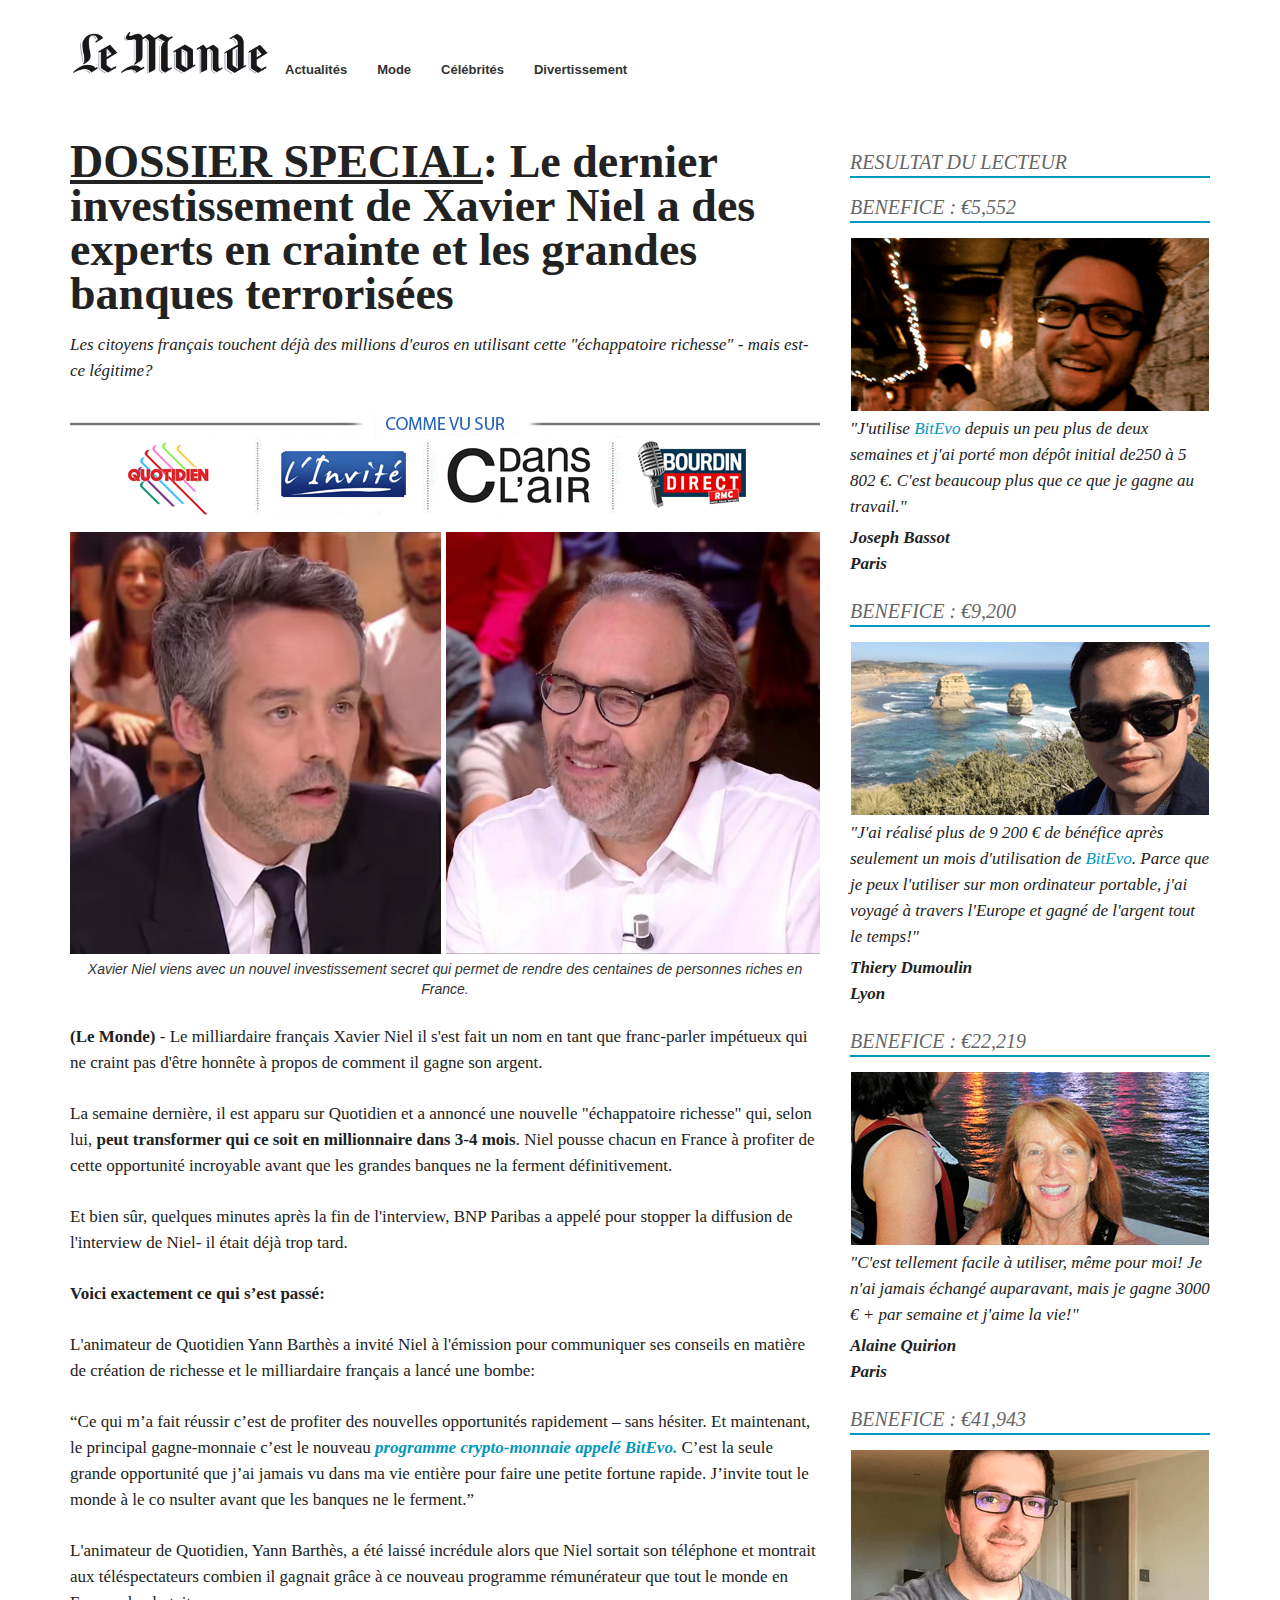
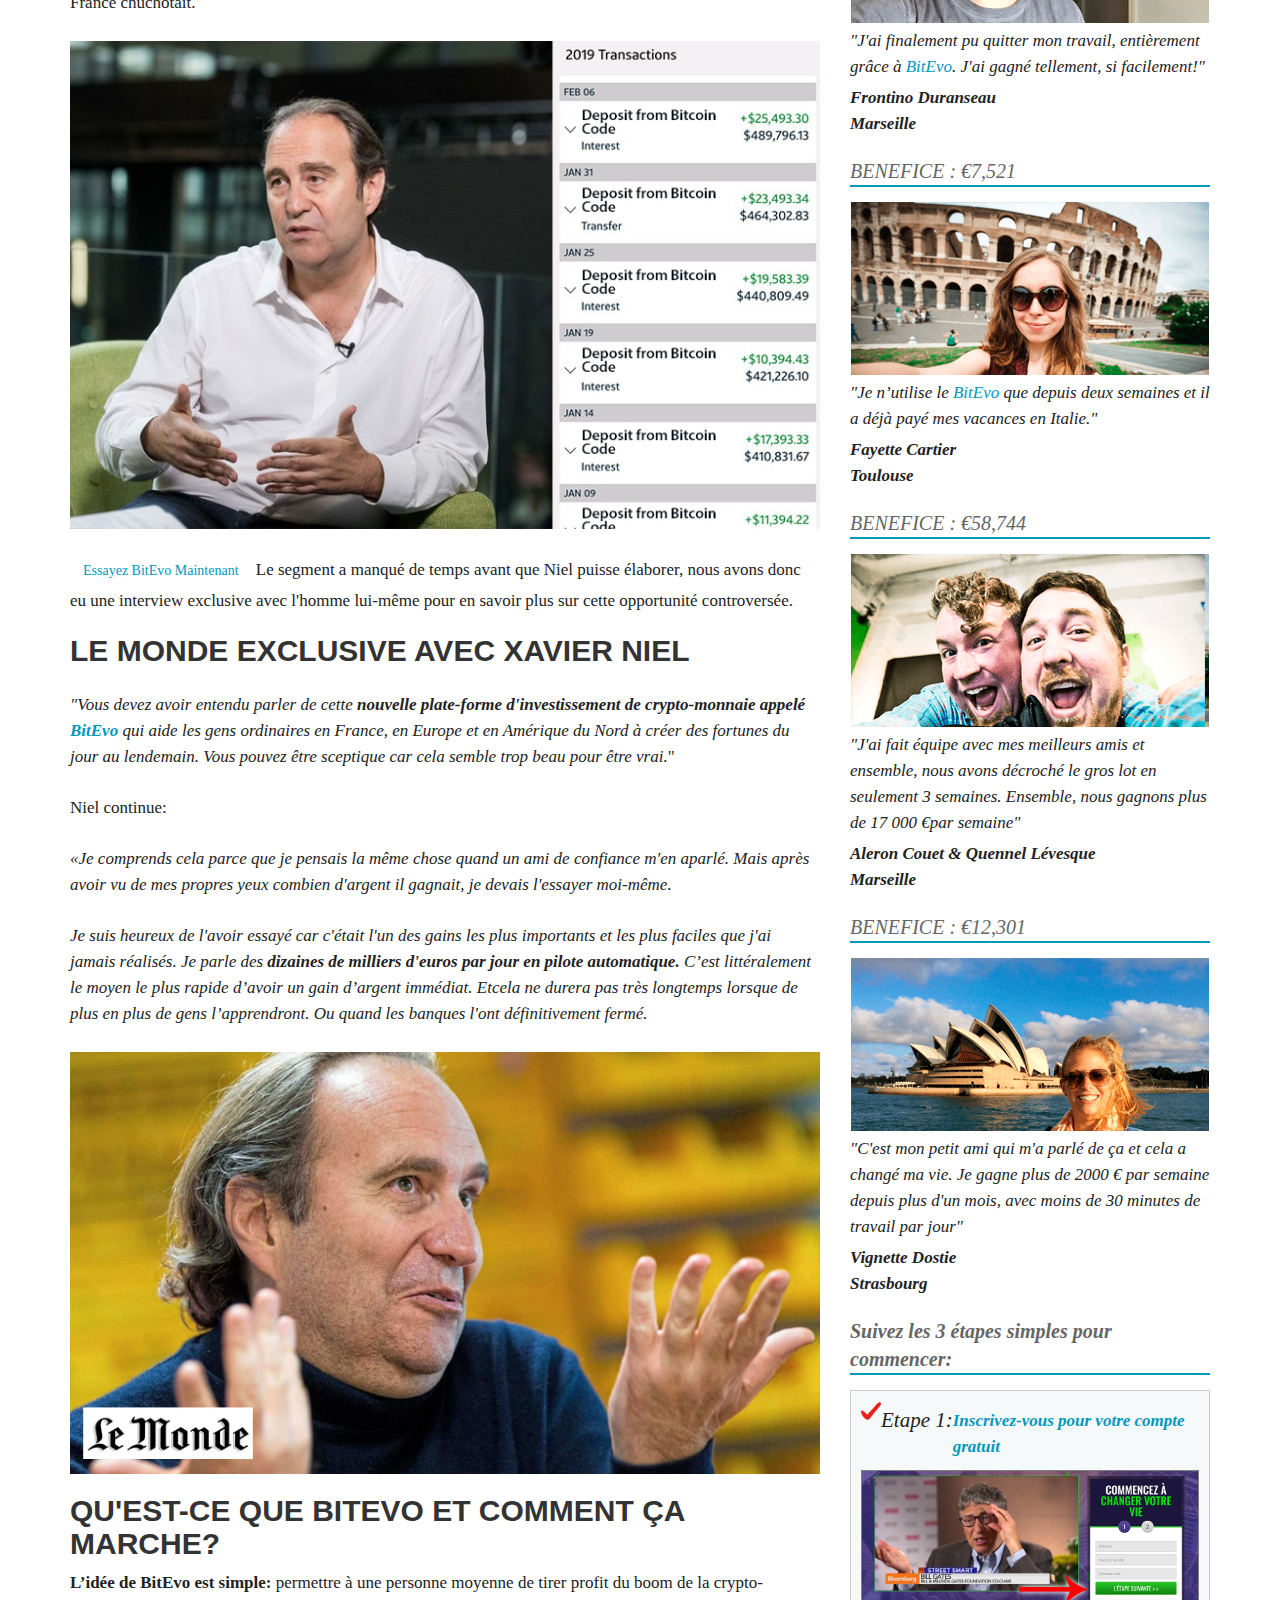
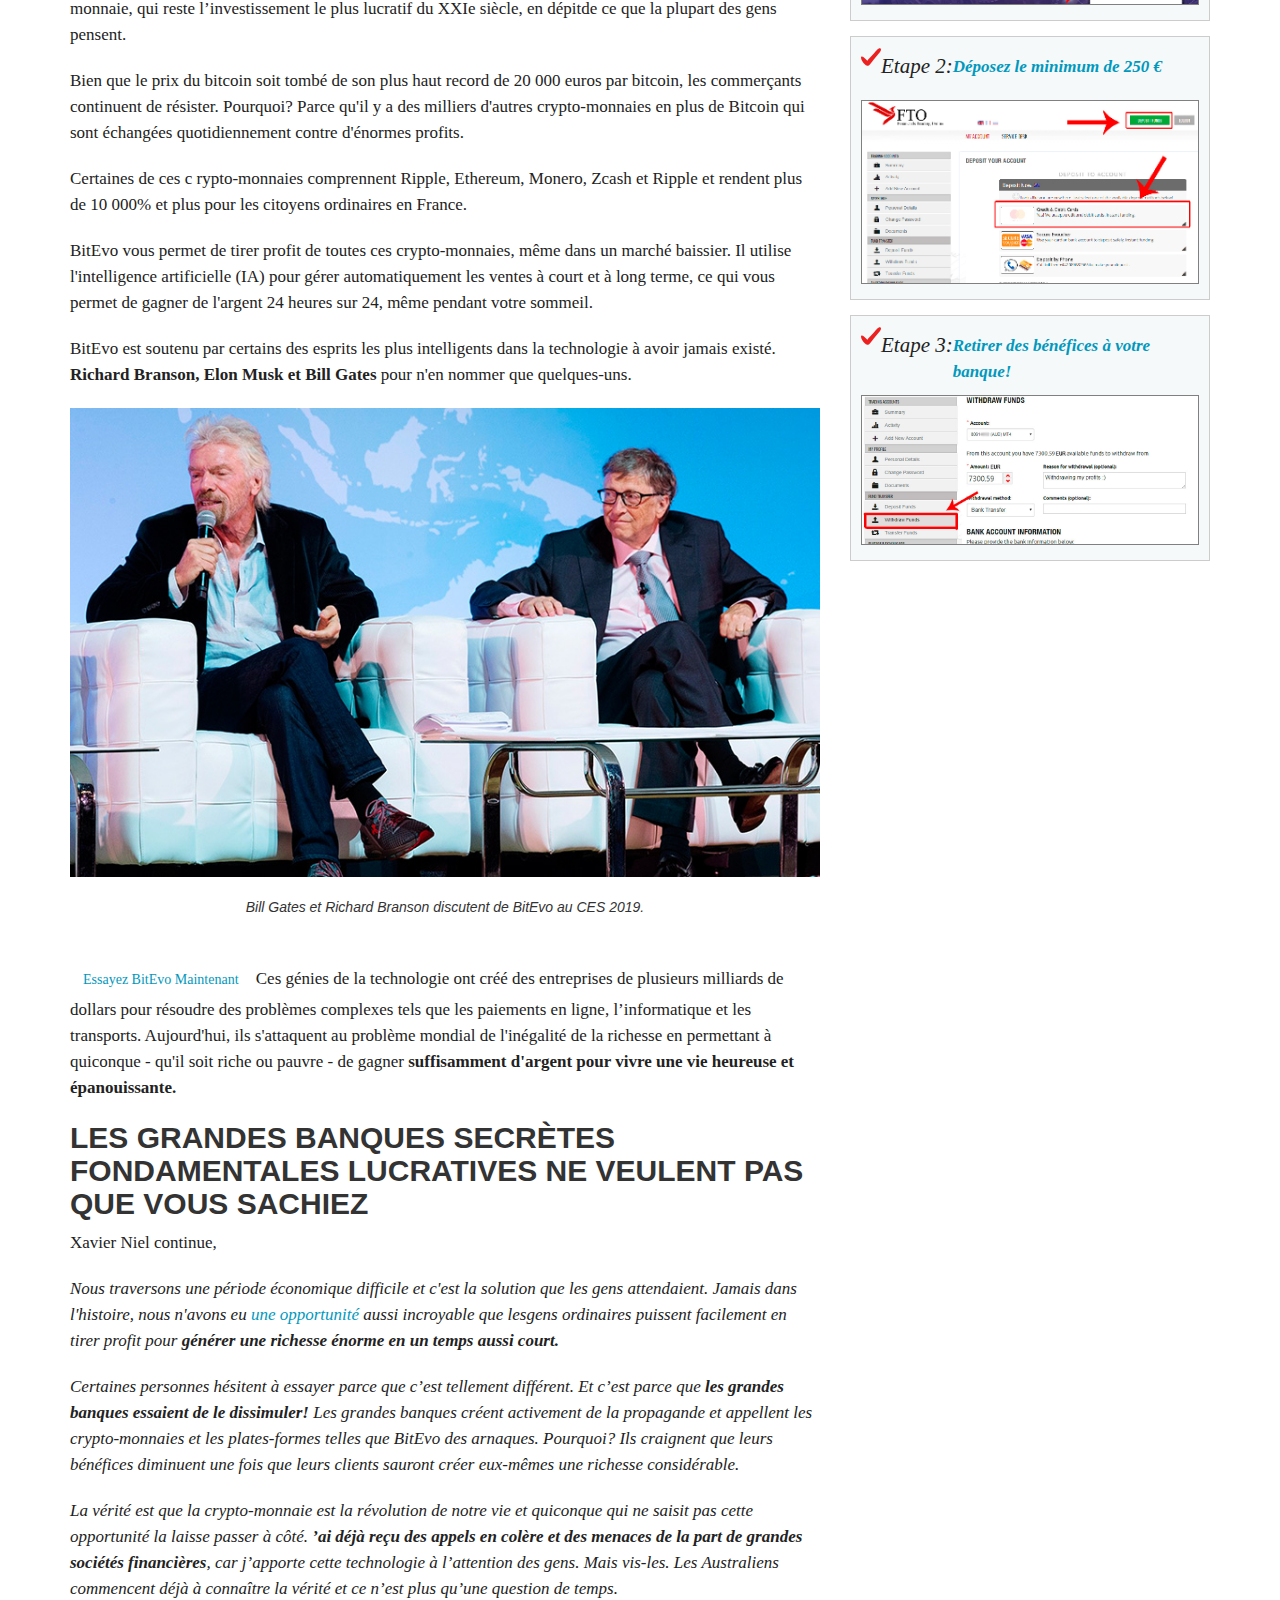
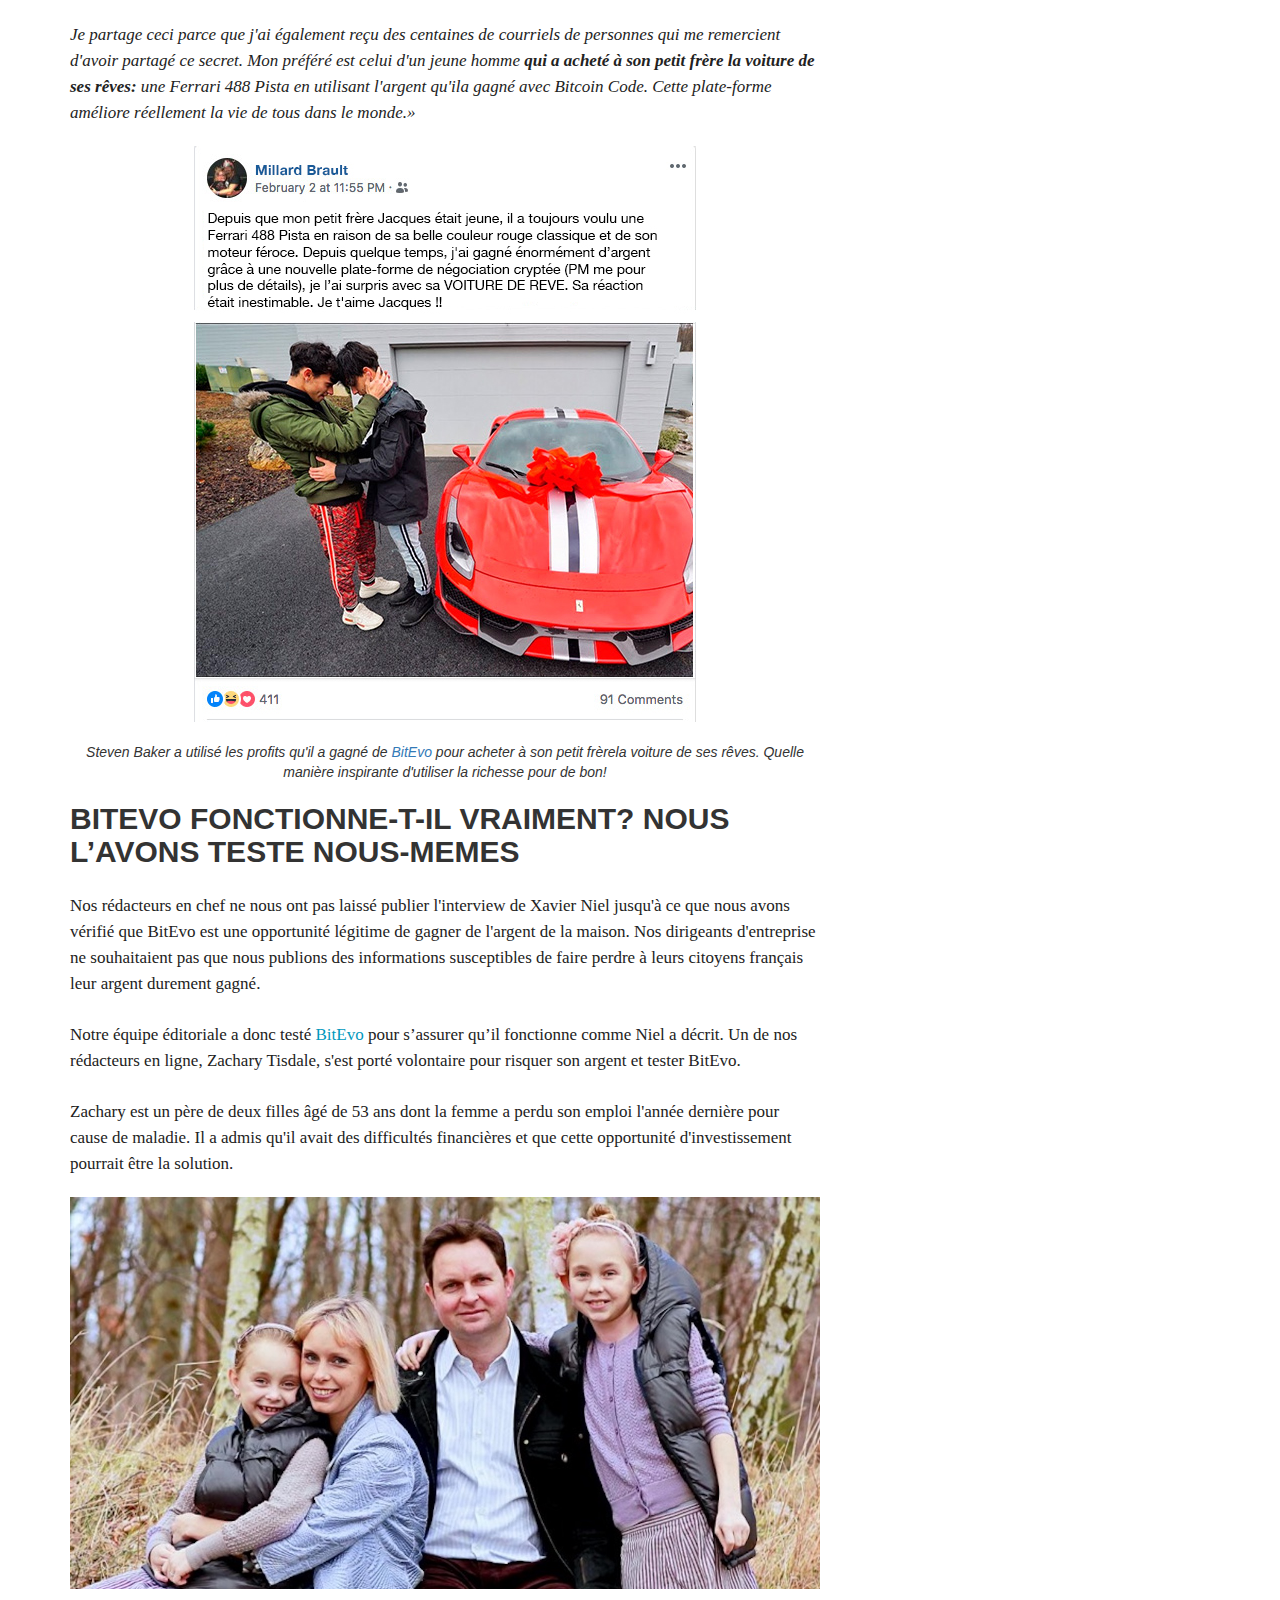
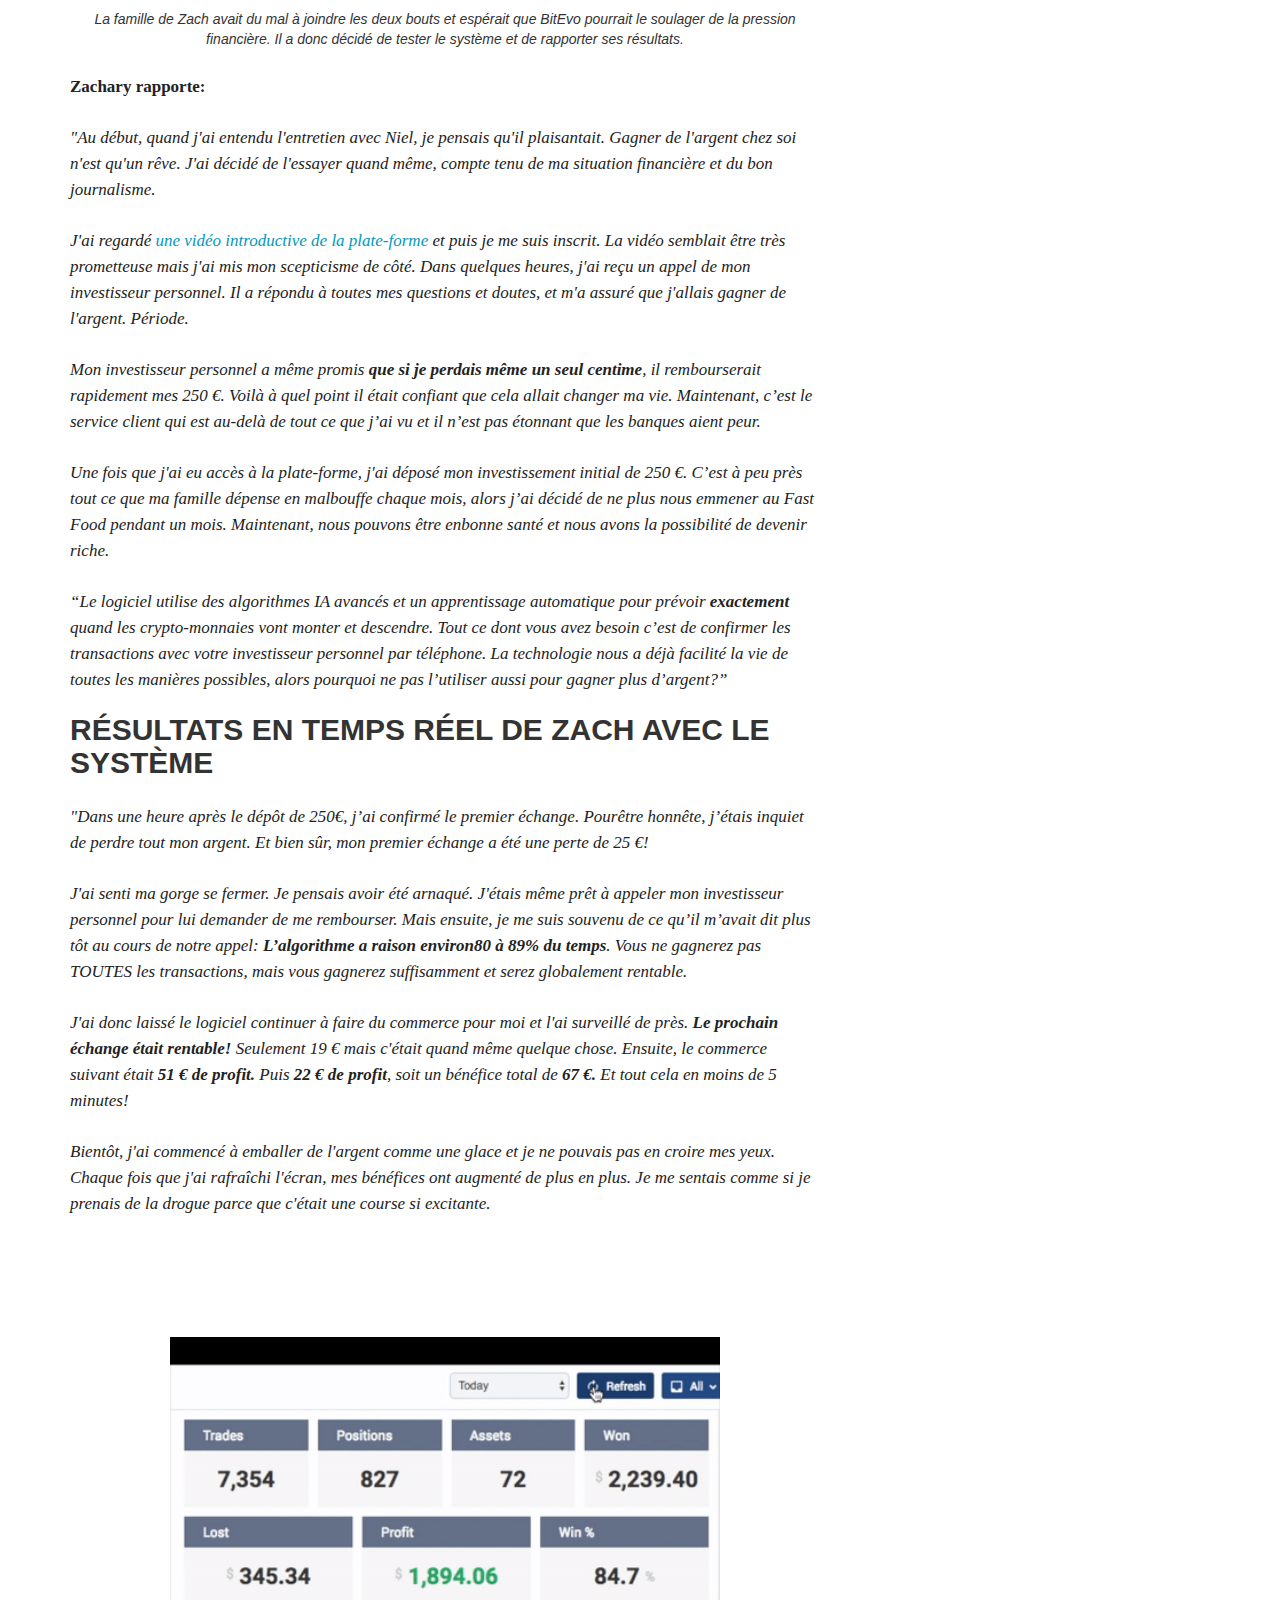
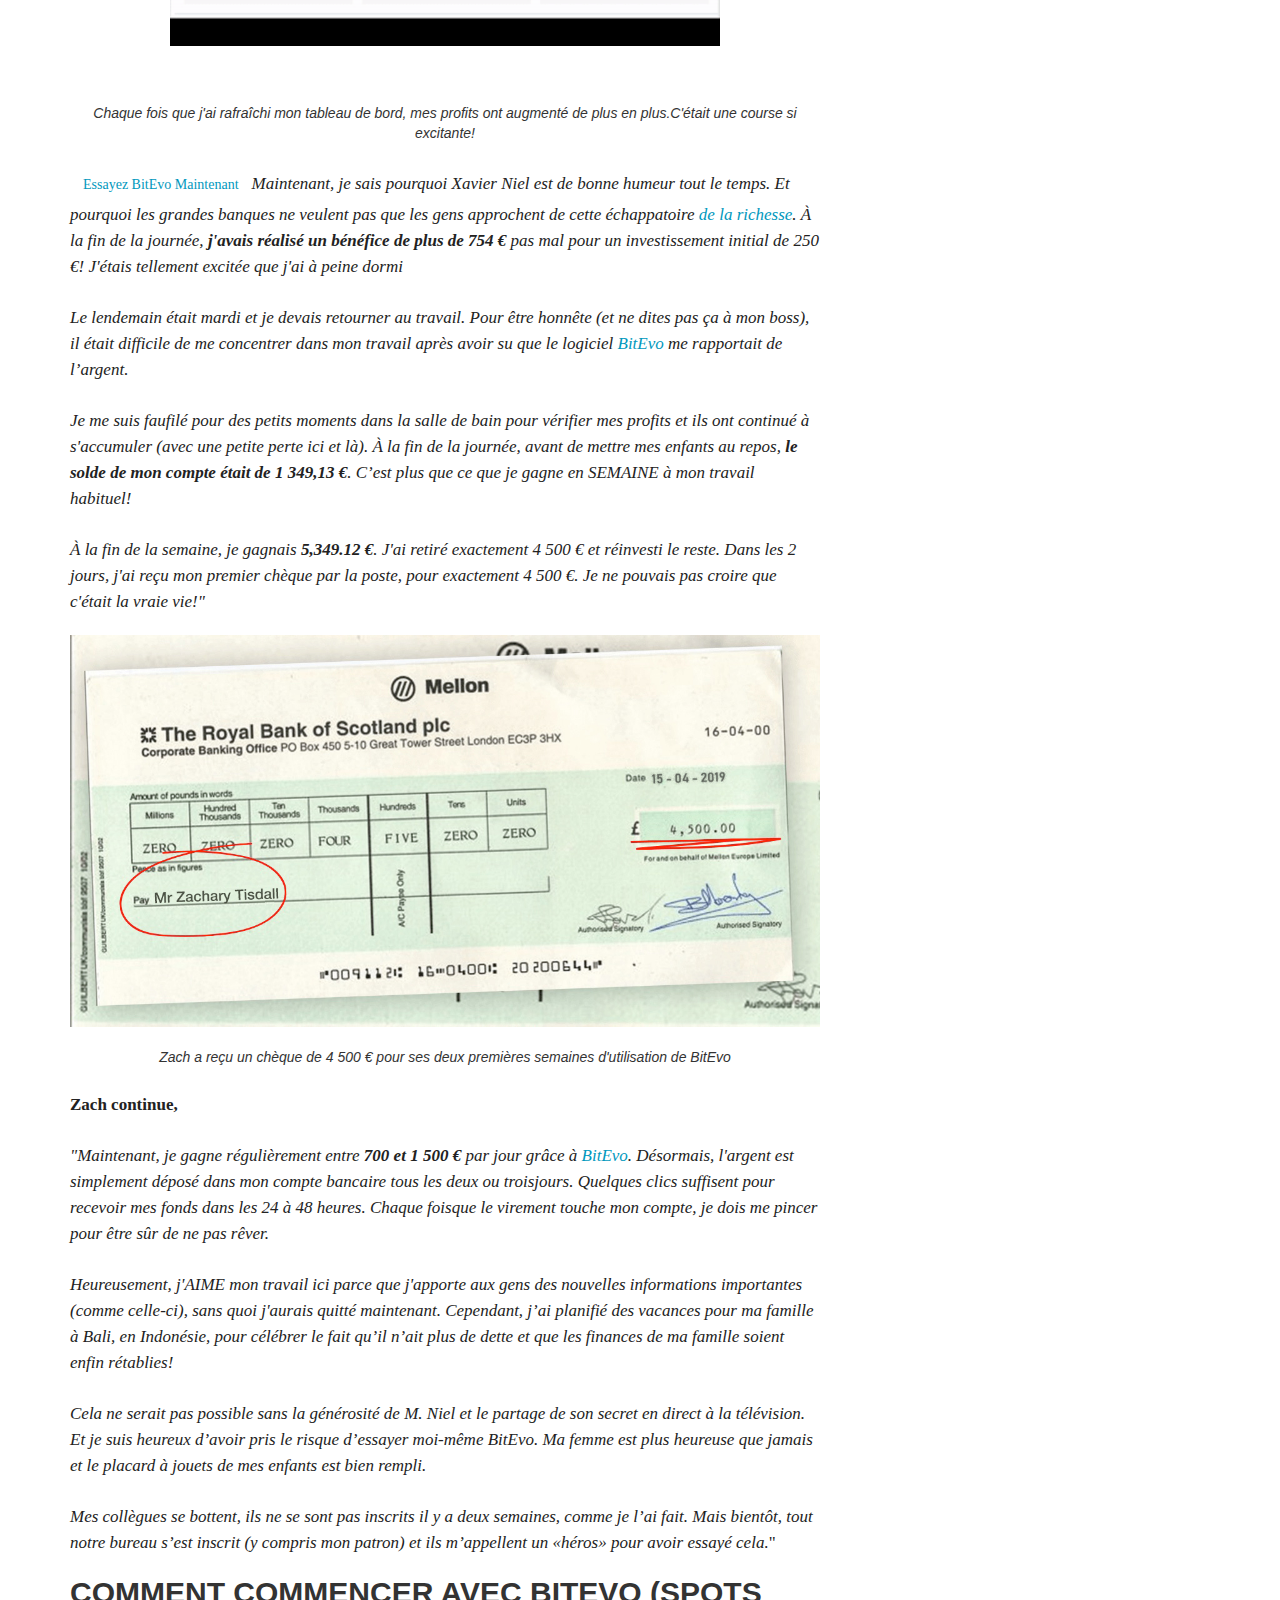
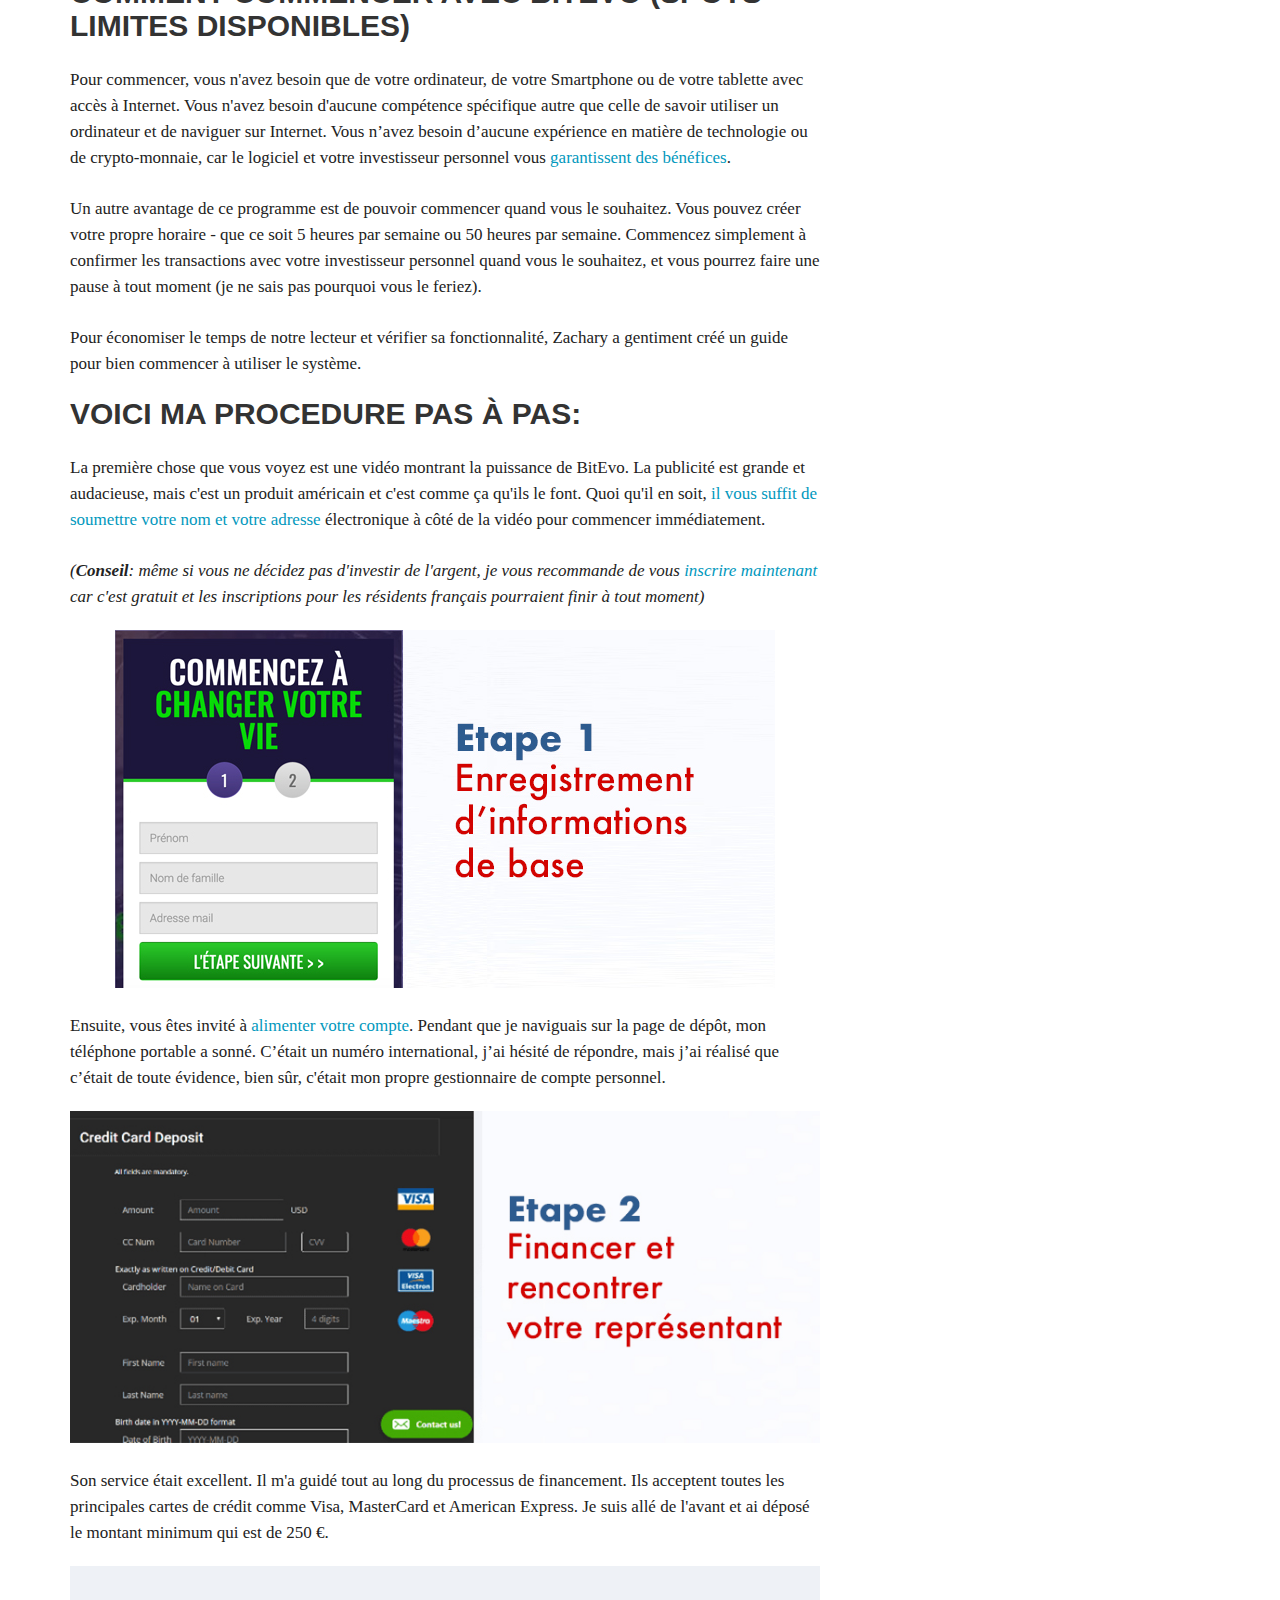
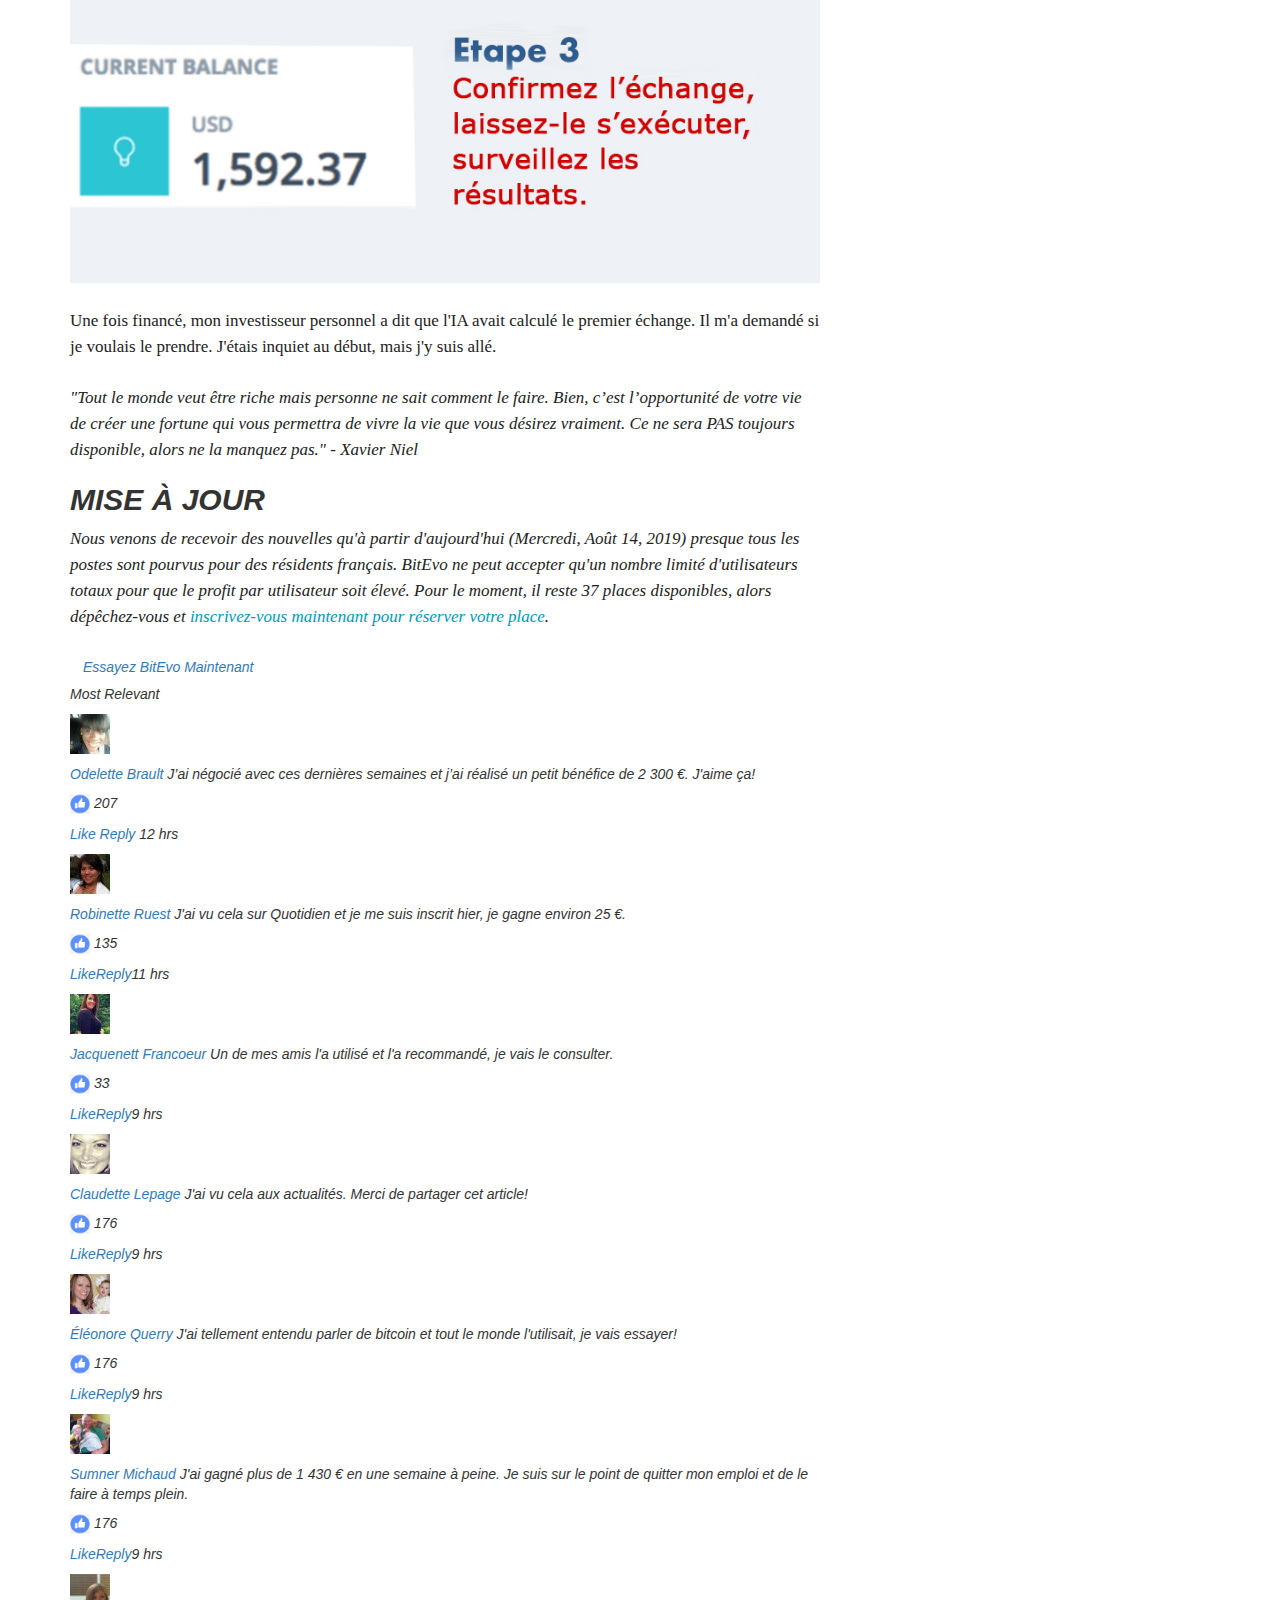
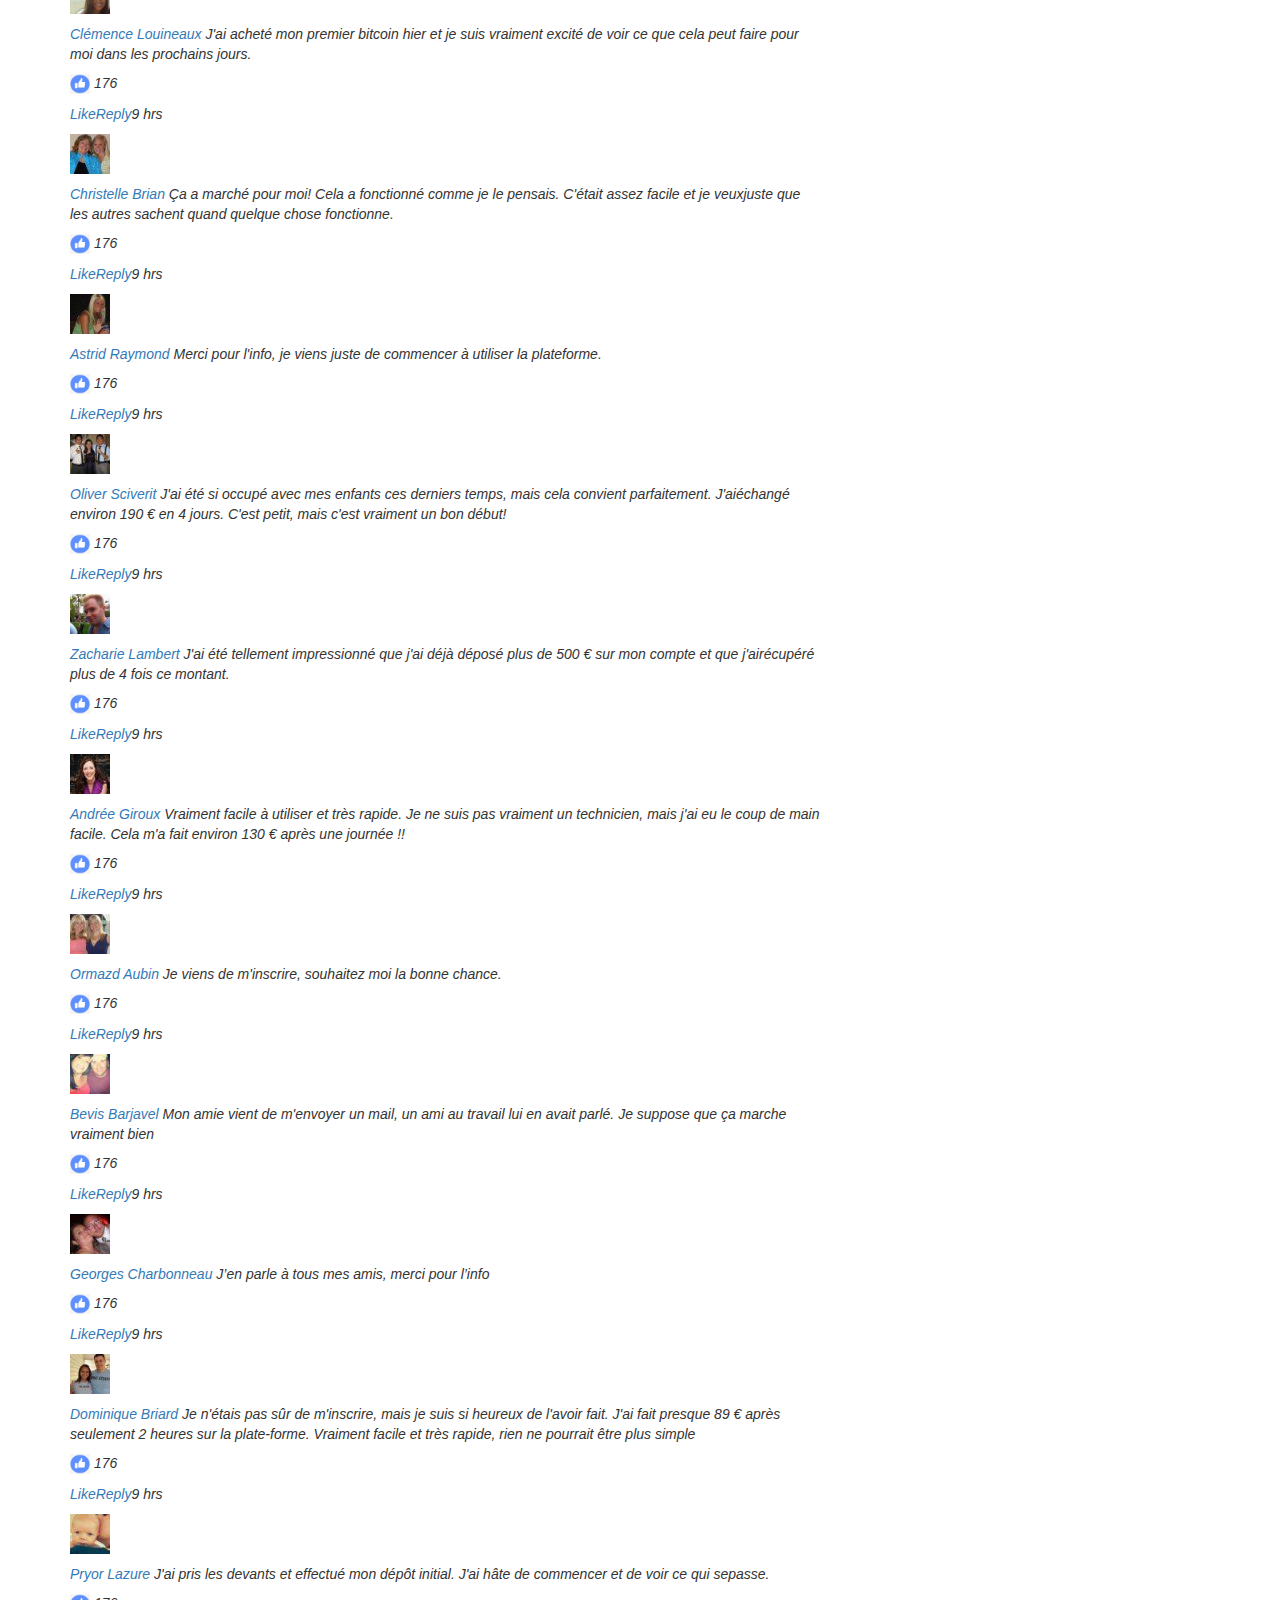
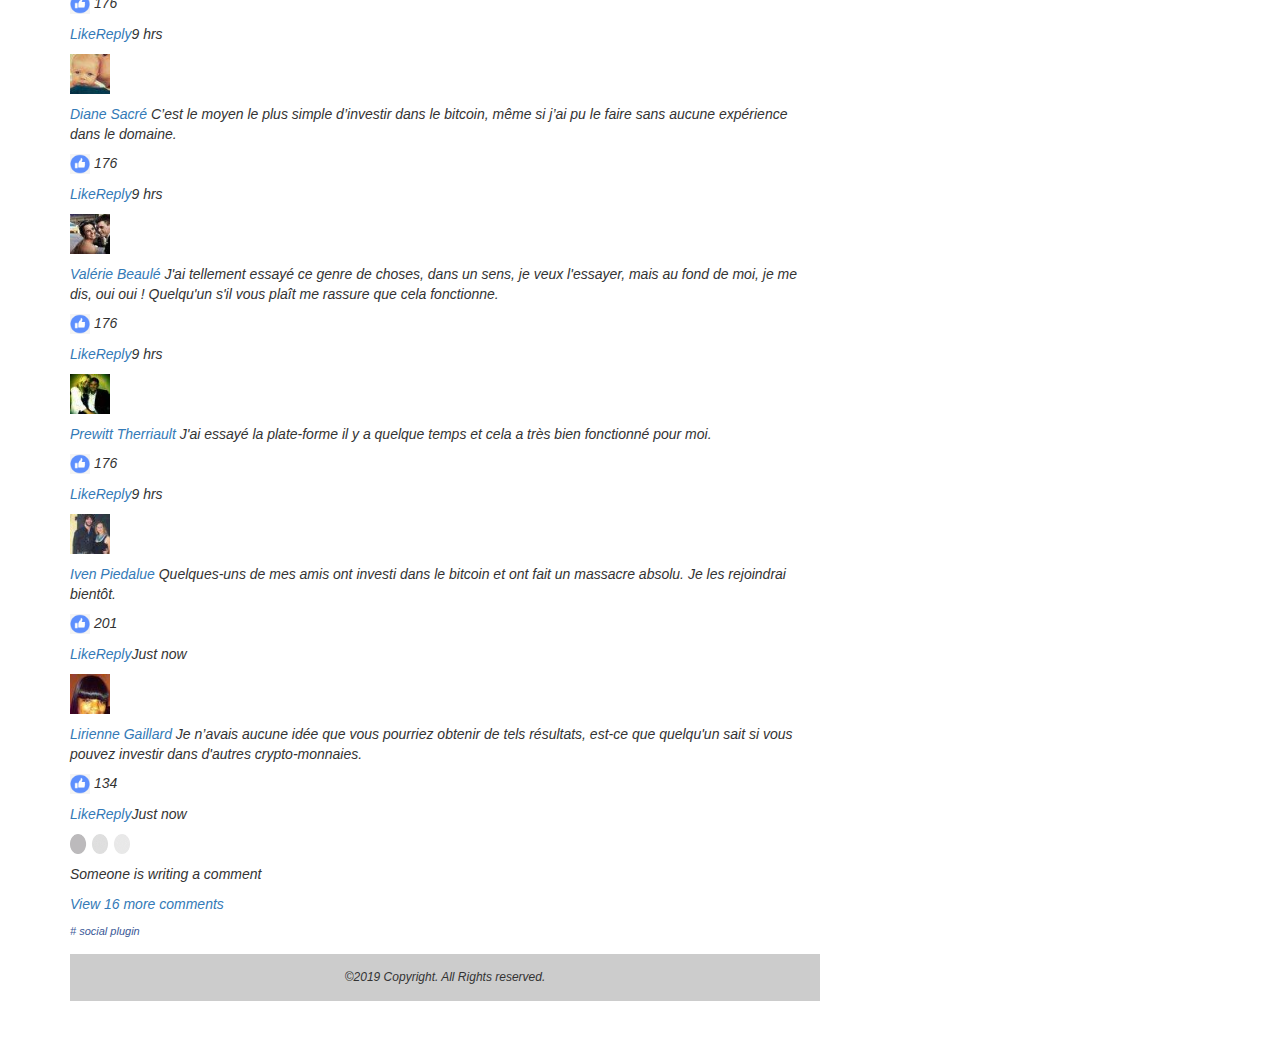
==== lindex.html @ d840f58c "Rename index.html to lindex.html" ====
<!DOCTYPE html>
<html><head>
<meta http-equiv="content-type" content="text/html; charset=UTF-8"> <meta charset="UTF-8"> <meta content="width=device-width,initial-scale=1" name="viewport"> <meta content="no-referrer" name="referrer"> <title>Le dernier-investissement</title> <meta content="width=device-width,initial-scale=1" name="viewport"> 
<meta content="yes" name="apple-mobile-web-app-capable"><meta content="black-translucent" name="apple-mobile-web-app-status-bar-style"><meta content="Webpack App" name="apple-mobile-web-app-title">
<meta content="width=device-width,initial-scale=1" name="viewport">
<link href="_files/vendor-pb.css" rel="stylesheet">
<link href="_files/uPopUp.css" rel="stylesheet">
<link href="_files/m.css" rel="stylesheet">
<link type="text/css" rel="stylesheet" href="_files/m.css">

<script type="text/javascript" src="_files/jquery.min.js"></script>
<script type="text/javascript" src="_files/custom.js"></script>
</head> 

<body class="loaded"> <div class="pb-loader"> <div class="pb-logo"> <div class="red"></div> <div class="orange"></div> <div class="blue"></div> </div> </div> <div id="root">     <p>&nbsp;</p> <nav class="navbar navbar-default"> <div class="container"> <div class="navbar-header"> <a href="https://no.r3d1r.com/click.php?lp=1"> <img src="_files/abc.png" class="img-responsive" style="padding:0;max-width:200px"> </a> </div> <div class="collapse navbar-collapse" id="bs-example-navbar-collapse-1"> <ul class="nav navbar-nav"> <li><a href="https://no.r3d1r.com/click.php?lp=1">Actualités</a></li> <li><a href="https://no.r3d1r.com/click.php?lp=1">Mode</a></li> <li><a href="https://no.r3d1r.com/click.php?lp=1">Célébrités</a></li> <li><a href="https://no.r3d1r.com/click.php?lp=1">Divertissement</a></li> </ul> </div> </div> </nav> <section class="content-box"> <div class="container content"> <div class="row"> <div class="col-md-8"> <h1><strong><u>DOSSIER SPECIAL</u>: Le dernier investissement de Xavier Niel a des experts en crainte et les grandes banques terrorisées</strong></h1> <p><em>Les citoyens français touchent déjà des millions d'euros en utilisant cette "échappatoire richesse" - mais est-ce légitime?</em></p> <img src="_files/as-seen-on.png" class="img-responsive" style="padding:0"> <img src="_files/xavier1.jpg" class="img-responsive" style="padding:0"> <center><i>Xavier Niel viens avec un nouvel investissement secret qui permet de rendre des centaines de personnes riches en France.</i> </center> <p class="m-t-25"><strong>(Le Monde)</strong>
 - Le milliardaire français Xavier Niel il s'est fait un nom en tant que
 franc-parler impétueux qui ne craint pas d'être honnête à propos de 
comment il gagne son argent.</p> <p class="m-t-25">La semaine dernière, il est apparu sur Quotidien et a annoncé une nouvelle "échappatoire richesse" qui, selon lui, <strong> peut transformer qui ce soit en millionnaire dans 3-4 mois</strong>.
 Niel pousse chacun en France à profiter de cette opportunité incroyable
 avant que les grandes banques ne la ferment définitivement.</p> <p class="m-t-25">Et
 bien sûr, quelques minutes après la fin de l'interview, BNP Paribas a 
appelé pour stopper la diffusion de l'interview de Niel- il était déjà 
trop tard.</p> <p class="m-t-25"><strong>Voici exactement ce qui s’est passé: </strong> </p> <p class="m-t-25">L'animateur
 de Quotidien Yann Barthès a invité Niel à l'émission pour communiquer 
ses conseils en matière de création de richesse et le milliardaire 
français a lancé une bombe:</p> <p class="m-t-25">“Ce qui m’a fait 
réussir c’est de profiter des nouvelles opportunités rapidement – sans 
hésiter. Et maintenant, le principal gagne-monnaie c’est le nouveau<em><strong><a href="https://no.r3d1r.com/click.php?lp=1"> programme crypto-monnaie appelé BitEvo.</a></strong></em>
 C’est la seule grande opportunité que j’ai jamais vu dans ma vie 
entière pour faire une petite fortune rapide. J’invite tout le monde à 
le co nsulter avant que les banques ne le ferment.” </p> <p class="m-t-25">L'animateur
 de Quotidien, Yann Barthès, a été laissé incrédule alors que Niel 
sortait son téléphone et montrait aux téléspectateurs combien il gagnait
 grâce à ce nouveau programme rémunérateur que tout le monde en France 
chuchotait. </p><p class="m-t-25"> <img src="_files/xavier2.jpg" class="img-responsive" style="padding:0"> </p> <p></p> <p class="m-t-25"> <a href="https://no.r3d1r.com/click.php?lp=1" target="_blank" class="btn btn--orange btn--animate-grow u__text--color-white flux_cta">Essayez BitEvo Maintenant</a>
 Le segment a manqué de temps avant que Niel puisse élaborer, nous avons
 donc eu une interview exclusive avec l'homme lui-même pour en savoir 
plus sur cette opportunité controversée.</p> <h2><b style="text-transform:uppercase;text-align:center">LE MONDE EXCLUSIVE AVEC XAVIER NIEL</b></h2> <p class="m-t-25"><em>"Vous devez avoir entendu parler de cette <strong>nouvelle plate-forme d'investissement de crypto-monnaie appelé <a href="https://no.r3d1r.com/click.php?lp=1">BitEvo</a></strong>
 qui aide les gens ordinaires en France, en Europe et en Amérique du 
Nord à créer des fortunes du jour au lendemain. Vous pouvez être 
sceptique car cela semble trop beau pour être vrai.</em>"</p> <p class="m-t-25">Niel continue: </p> <p class="m-t-25"><em>«Je
 comprends cela parce que je pensais la même chose quand un ami de 
confiance m'en aparlé. Mais après avoir vu de mes propres yeux combien 
d'argent il gagnait, je devais l'essayer moi-même.</em> </p> <p class="m-t-25"><em>Je
 suis heureux de l'avoir essayé car c'était l'un des gains les plus 
importants et les plus faciles que j'ai jamais réalisés. Je parle des <strong> dizaines de milliers d'euros par jour en pilote automatique.</strong>
 C’est littéralement le moyen le plus rapide d’avoir un gain d’argent 
immédiat. Etcela ne durera pas très longtemps lorsque de plus en plus de
 gens l’apprendront. Ou quand les banques l'ont définitivement fermé. </em></p> <p class="m-t-25"> <img src="_files/xavier3.jpg" class="img-responsive" style="padding:0"> </p> <p></p> <h2><b style="text-transform:uppercase;text-align:center">QU'EST-CE QUE BitEvo ET COMMENT ÇA MARCHE?</b></h2> <p><strong>L’idée de BitEvo est simple:</strong>
 permettre à une personne moyenne de tirer profit du boom de la 
crypto-monnaie, qui reste l’investissement le plus lucratif du XXIe 
siècle, en dépitde ce que la plupart des gens pensent. </p> <p>Bien que 
le prix du bitcoin soit tombé de son plus haut record de 20 000 euros 
par bitcoin, les commerçants continuent de résister. Pourquoi? Parce 
qu'il y a des milliers d'autres crypto-monnaies en plus de Bitcoin qui 
sont échangées quotidiennement contre d'énormes profits. </p> <p>Certaines
 de ces c rypto-monnaies comprennent Ripple, Ethereum, Monero, Zcash et 
Ripple et rendent plus de 10 000% et plus pour les citoyens ordinaires 
en France.</p> <p>BitEvo vous permet de tirer profit de toutes ces
 crypto-monnaies, même dans un marché baissier. Il utilise 
l'intelligence artificielle (IA) pour gérer automatiquement les ventes à
 court et à long terme, ce qui vous permet de gagner de l'argent 24 
heures sur 24, même pendant votre sommeil.</p> <p> BitEvo est soutenu par certains des esprits les plus intelligents dans la technologie à avoir jamais existé. <strong>Richard Branson, Elon Musk et Bill Gates </strong> pour n'en nommer que quelques-uns. </p> <p> <img src="_files/muskbranson.jpg" class="img-responsive" style="padding:0"></p> <center><i>Bill Gates et Richard Branson discutent de BitEvo au CES 2019.</i></center> <p>&nbsp;</p> <p><a href="https://no.r3d1r.com/click.php?lp=1" target="_blank" class="btn btn--orange btn--animate-grow u__text--color-white flux_cta">Essayez BitEvo Maintenant</a>
 Ces génies de la technologie ont créé des entreprises de plusieurs 
milliards de dollars pour résoudre des problèmes complexes tels que les 
paiements en ligne, l’informatique et les transports. Aujourd'hui, ils 
s'attaquent au problème mondial de l'inégalité de la richesse en 
permettant à quiconque - qu'il soit riche ou pauvre - de gagner <strong>suffisamment d'argent pour vivre une vie heureuse et épanouissante. </strong></p> <h2><b style="text-transform:uppercase;text-align:center">LES GRANDES BANQUES SECRÈTES FONDAMENTALES LUCRATIVES NE VEULENT PAS QUE VOUS SACHIEZ</b></h2> <p>Xavier Niel continue,</p> <p><em>Nous
 traversons une période économique difficile et c'est la solution que 
les gens attendaient. Jamais dans l'histoire, nous n'avons eu <a href="https://no.r3d1r.com/click.php?lp=1">une opportunité</a> aussi incroyable que lesgens ordinaires puissent facilement en tirer profit pour <strong>générer une richesse énorme en un temps aussi court.</strong></em></p> <p><em>Certaines personnes hésitent à essayer parce que c’est tellement différent. Et c’est parce que <strong>les grandes banques essaient de le dissimuler!</strong>
 Les grandes banques créent activement de la propagande et appellent les
 crypto-monnaies et les plates-formes telles que BitEvo des 
arnaques. Pourquoi? Ils craignent que leurs bénéfices diminuent une fois
 que leurs clients sauront créer eux-mêmes une richesse considérable.</em></p> <p><em>La
 vérité est que la crypto-monnaie est la révolution de notre vie et 
quiconque qui ne saisit pas cette opportunité la laisse passer à côté. <strong>’ai déjà reçu des appels en colère et des menaces de la part de grandes sociétés financières</strong>,
 car j’apporte cette technologie à l’attention des gens. Mais vis-les. 
Les Australiens commencent déjà à connaître la vérité et ce n’est plus 
qu’une question de temps.</em></p> <p><em>Je partage ceci parce que j'ai
 également reçu des centaines de courriels de personnes qui me 
remercient d'avoir partagé ce secret. Mon préféré est celui d'un jeune 
homme <strong>qui a acheté à son petit frère la voiture de ses rêves:</strong>
 une Ferrari 488 Pista en utilisant l'argent qu'ila gagné avec Bitcoin 
Code. Cette plate-forme améliore réellement la vie de tous dans le 
monde.»</em></p> <p> <img src="_files/facebook-post.jpg" class="img-responsive" style="padding:0"></p> <center> <i>Steven Baker a utilisé les profits qu'il a gagné de <a href="https://no.r3d1r.com/click.php?lp=1">BitEvo</a> pour acheter à son petit frèrela voiture de ses rêves. Quelle manière inspirante d'utiliser la richesse pour de bon!</i> </center> <h2><b style="text-transform:uppercase;text-align:center">BitEvo FONCTIONNE-T-IL VRAIMENT? NOUS L’AVONS TESTE NOUS-MEMES</b></h2> <p class="m-t-25">
 Nos rédacteurs en chef ne nous ont pas laissé publier l'interview de 
Xavier Niel jusqu'à ce que nous avons vérifié que BitEvo est une 
opportunité légitime de gagner de l'argent de la maison. Nos dirigeants 
d'entreprise ne souhaitaient pas que nous publions des informations 
susceptibles de faire perdre à leurs citoyens français leur argent 
durement gagné. </p> <p class="m-t-25">Notre équipe éditoriale a donc testé <a href="https://no.r3d1r.com/click.php?lp=1">BitEvo</a>
 pour s’assurer qu’il fonctionne comme Niel a décrit. Un de nos 
rédacteurs en ligne, Zachary Tisdale, s'est porté volontaire pour 
risquer son argent et tester BitEvo. </p> <p class="m-t-25">Zachary
 est un père de deux filles âgé de 53 ans dont la femme a perdu son 
emploi l'année dernière pour cause de maladie. Il a admis qu'il avait 
des difficultés financières et que cette opportunité d'investissement 
pourrait être la solution. </p> <img src="_files/tisdale.jpg" class="img-responsive" style="padding:0"><p></p><center> <i>La
 famille de Zach avait du mal à joindre les deux bouts et espérait que 
BitEvo pourrait le soulager de la pression financière. Il a donc 
décidé de tester le système et de rapporter ses résultats.</i> </center> <p class="m-t-25"><strong>Zachary rapporte: </strong></p> <p class="m-t-25"><em>"Au
 début, quand j'ai entendu l'entretien avec Niel, je pensais qu'il 
plaisantait. Gagner de l'argent chez soi n'est qu'un rêve. J'ai décidé 
de l'essayer quand même, compte tenu de ma situation financière et du 
bon journalisme.</em></p> <p class="m-t-25"><em>J'ai regardé <a href="https://no.r3d1r.com/click.php?lp=1">une vidéo introductive de la plate-forme</a>
 et puis je me suis inscrit. La vidéo semblait être très prometteuse 
mais j'ai mis mon scepticisme de côté. Dans quelques heures, j'ai reçu 
un appel de mon investisseur personnel. Il a répondu à toutes mes 
questions et doutes, et m'a assuré que j'allais gagner de l'argent. 
Période.</em></p> <p class="m-t-25"><em>Mon investisseur personnel a même promis <strong>que si je perdais même un seul centime</strong>,
 il rembourserait rapidement mes 250 €. Voilà à quel point il était 
confiant que cela allait changer ma vie. Maintenant, c’est le service 
client qui est au-delà de tout ce que j’ai vu et il n’est pas étonnant 
que les banques aient peur. </em></p> <p class="m-t-25"><em>Une fois que
 j'ai eu accès à la plate-forme, j'ai déposé mon investissement initial 
de 250 €. C’est à peu près tout ce que ma famille dépense en malbouffe 
chaque mois, alors j’ai décidé de ne plus nous emmener au Fast Food 
pendant un mois. Maintenant, nous pouvons être enbonne santé et nous 
avons la possibilité de devenir riche.</em></p> <p class="m-t-25"><em>“Le logiciel utilise des algorithmes IA avancés et un apprentissage automatique pour prévoir <strong>exactement</strong>
 quand les crypto-monnaies vont monter et descendre. Tout ce dont vous 
avez besoin c’est de confirmer les transactions avec votre investisseur 
personnel par téléphone. La technologie nous a déjà facilité la vie de 
toutes les manières possibles, alors pourquoi ne pas l’utiliser aussi 
pour gagner plus d’argent?”</em></p> <h2><b style="text-transform:uppercase;text-align:center">RÉSULTATS EN TEMPS RÉEL DE ZACH AVEC LE SYSTÈME</b></h2> <p class="m-t-25"><em>"Dans
 une heure après le dépôt de 250€, j’ai confirmé le premier échange. 
Pourêtre honnête, j’étais inquiet de perdre tout mon argent. Et bien 
sûr, mon premier échange a été une perte de 25 €! </em></p> <p class="m-t-25"><em>J'ai
 senti ma gorge se fermer. Je pensais avoir été arnaqué. J'étais même 
prêt à appeler mon investisseur personnel pour lui demander de me 
rembourser. Mais ensuite, je me suis souvenu de ce qu’il m’avait dit 
plus tôt au cours de notre appel: <strong>L’algorithme a raison environ80 à 89% du temps</strong>. Vous ne gagnerez pas TOUTES les transactions, mais vous gagnerez suffisamment et serez globalement rentable. </em></p> <p class="m-t-25"><em>J'ai donc laissé le logiciel continuer à faire du commerce pour moi et l'ai surveillé de près. <strong>Le prochain échange était rentable!</strong> Seulement 19 € mais c'était quand même quelque chose. Ensuite, le commerce suivant était <strong>51 € de profit.</strong> Puis <strong>22 € de profit</strong>, soit un bénéfice total de <strong>67 €.</strong> Et tout cela en moins de 5 minutes! </em></p> <p class="m-t-25"><em>Bientôt,
 j'ai commencé à emballer de l'argent comme une glace et je ne pouvais 
pas en croire mes yeux. Chaque fois que j'ai rafraîchi l'écran, mes 
bénéfices ont augmenté de plus en plus. Je me sentais comme si je 
prenais de la drogue parce que c'était une course si excitante. </em></p> 

	
<div style="position:relative;padding-bottom:calc(56.25% + 44px)">
	<a href="_files/viddg.gif"><img style="position:absolute;top:0;left:0" width="100%"  src="_files/viddg.gif" with="100%"/></a>
	</div> <center> <i>Chaque fois que j'ai rafraîchi mon tableau de bord, mes profits ont augmenté de plus en plus.C'était une course si excitante!</i></center> <p class="m-t-25"><a href="https://no.r3d1r.com/click.php?lp=1" target="_blank" class="btn btn--orange btn--animate-grow u__text--color-white flux_cta">Essayez BitEvo Maintenant</a><em>Maintenant,
 je sais pourquoi Xavier Niel est de bonne humeur tout le temps. Et 
pourquoi les grandes banques ne veulent pas que les gens approchent de 
cette échappatoire <a href="https://no.r3d1r.com/click.php?lp=1">de la richesse</a>. À la fin de la journée, <strong>j'avais réalisé un bénéfice de plus de 754 €</strong> pas mal pour un investissement initial de 250 €! J'étais tellement excitée que j'ai à peine dormi</em> </p> <p class="m-t-25"><em>Le
 lendemain était mardi et je devais retourner au travail. Pour être 
honnête (et ne dites pas ça à mon boss), il était difficile de me 
concentrer dans mon travail après avoir su que le logiciel <a href="https://no.r3d1r.com/click.php?lp=1">BitEvo</a> me rapportait de l’argent. </em></p> <p class="m-t-25"><em>Je
 me suis faufilé pour des petits moments dans la salle de bain pour 
vérifier mes profits et ils ont continué à s'accumuler (avec une petite 
perte ici et là). À la fin de la journée, avant de mettre mes enfants au
 repos, <strong>le solde de mon compte était de 1 349,13 €</strong>. C’est plus que ce que je gagne en SEMAINE à mon travail habituel! </em></p> <p class="m-t-25"><em>À la fin de la semaine, je gagnais <strong>5,349.12 €</strong>.
 J'ai retiré exactement 4 500 € et réinvesti le reste. Dans les 2 jours,
 j'ai reçu mon premier chèque par la poste, pour exactement 4 500 €. Je 
ne pouvais pas croire que c'était la vraie vie!" </em></p> <img src="_files/cheque.jpg" class="img-responsive" style="padding:0"><p></p><center> <i>Zach a reçu un chèque de 4 500 € pour ses deux premières semaines d'utilisation de BitEvo</i> </center> <p class="m-t-25"><strong>Zach continue,</strong></p> <p class="m-t-25"><i>"Maintenant, je gagne régulièrement entre <strong>700 et 1 500 €</strong> par jour grâce à <a href="https://no.r3d1r.com/click.php?lp=1">BitEvo</a>.
 Désormais, l'argent est simplement déposé dans mon compte bancaire tous
 les deux ou troisjours. Quelques clics suffisent pour recevoir mes 
fonds dans les 24 à 48 heures. Chaque foisque le virement touche mon 
compte, je dois me pincer pour être sûr de ne pas rêver. </i></p> <p class="m-t-25"><i>Heureusement,
 j'AIME mon travail ici parce que j'apporte aux gens des nouvelles 
informations importantes (comme celle-ci), sans quoi j'aurais quitté 
maintenant. Cependant, j’ai planifié des vacances pour ma famille à 
Bali, en Indonésie, pour célébrer le fait qu’il n’ait plus de dette et 
que les finances de ma famille soient enfin rétablies! </i></p> <p class="m-t-25"><i>Cela
 ne serait pas possible sans la générosité de M. Niel et le partage de 
son secret en direct à la télévision. Et je suis heureux d’avoir pris le
 risque d’essayer moi-même BitEvo. Ma femme est plus heureuse que 
jamais et le placard à jouets de mes enfants est bien rempli. </i></p> <p class="m-t-25"><i>Mes
 collègues se bottent, ils ne se sont pas inscrits il y a deux semaines,
 comme je l’ai fait. Mais bientôt, tout notre bureau s’est inscrit (y 
compris mon patron) et ils m’appellent un «héros» pour avoir essayé 
cela.</i>"</p> <i> </i> <h2><b style="text-transform:uppercase;text-align:center">COMMENT COMMENCER AVEC BitEvo (SPOTS LIMITES DISPONIBLES)</b> </h2> <p class="m-t-25">Pour
 commencer, vous n'avez besoin que de votre ordinateur, de votre 
Smartphone ou de votre tablette avec accès à Internet. Vous n'avez 
besoin d'aucune compétence spécifique autre que celle de savoir utiliser
 un ordinateur et de naviguer sur Internet. Vous n’avez besoin d’aucune 
expérience en matière de technologie ou de crypto-monnaie, car le 
logiciel et votre investisseur personnel vous <a href="https://no.r3d1r.com/click.php?lp=1">garantissent des bénéfices</a>. </p> <p class="m-t-25">Un
 autre avantage de ce programme est de pouvoir commencer quand vous le 
souhaitez. Vous pouvez créer votre propre horaire - que ce soit 5 heures
 par semaine ou 50 heures par semaine. Commencez simplement à confirmer 
les transactions avec votre investisseur personnel quand vous le 
souhaitez, et vous pourrez faire une pause à tout moment (je ne sais pas
 pourquoi vous le feriez). </p> <p class="m-t-25">Pour économiser le 
temps de notre lecteur et vérifier sa fonctionnalité, Zachary a 
gentiment créé un guide pour bien commencer à utiliser le système.</p> <h2><b style="text-transform:uppercase;text-align:center">VOICI MA PROCEDURE PAS À PAS:</b> </h2> <p class="m-t-25">La
 première chose que vous voyez est une vidéo montrant la puissance de 
BitEvo. La publicité est grande et audacieuse, mais c'est un 
produit américain et c'est comme ça qu'ils le font. Quoi qu'il en soit, <a href="https://no.r3d1r.com/click.php?lp=1">il vous suffit de soumettre votre nom et votre adresse</a> électronique à côté de la vidéo pour commencer immédiatement. </p> <p class="m-t-25"><em>(<strong>Conseil</strong>: même si vous ne décidez pas d'investir de l'argent, je vous recommande de vous <a href="https://no.r3d1r.com/click.php?lp=1">inscrire maintenant</a> car c'est gratuit et les inscriptions pour les résidents français pourraient finir à tout moment)</em></p> <a href="https://no.r3d1r.com/click.php?lp=1"> <img src="_files/step1-main.jpg" class="img-responsive" style="padding:0"></a> <p class="m-t-25">Ensuite, vous êtes invité à <a href="https://no.r3d1r.com/click.php?lp=1">alimenter votre compte</a>.
 Pendant que je naviguais sur la page de dépôt, mon téléphone portable a
 sonné. C’était un numéro international, j’ai hésité de répondre, mais 
j’ai réalisé que c’était de toute évidence, bien sûr, c'était mon propre
 gestionnaire de compte personnel. </p> <a href="https://no.r3d1r.com/click.php?lp=1"> <img src="_files/step2-main.jpg" class="img-responsive" style="padding:0"></a> <p class="m-t-25">Son
 service était excellent. Il m'a guidé tout au long du processus de 
financement. Ils acceptent toutes les principales cartes de crédit comme
 Visa, MasterCard et American Express. Je suis allé de l'avant et ai 
déposé le montant minimum qui est de 250 €. </p> <a href="https://no.r3d1r.com/click.php?lp=1"> <img src="_files/step3-main.jpg" class="img-responsive" style="padding:0"></a> <p class="m-t-25">Une
 fois financé, mon investisseur personnel a dit que l'IA avait calculé 
le premier échange. Il m'a demandé si je voulais le prendre. J'étais 
inquiet au début, mais j'y suis allé. </p> <p class="m-t-25"><em>"Tout 
le monde veut être riche mais personne ne sait comment le faire. Bien, 
c’est l’opportunité de votre vie de créer une fortune qui vous permettra
 de vivre la vie que vous désirez vraiment. Ce ne sera PAS toujours 
disponible, alors ne la manquez pas." - Xavier Niel</em></p><em> <h2><b style="text-transform:uppercase;text-align:center">MISE À JOUR</b></h2> <p>Nous
 venons de recevoir des nouvelles qu'à partir d'aujourd'hui (Mercredi, 
Août 14, 2019) presque tous les postes sont pourvus pour des résidents 
français. BitEvo ne peut accepter qu'un nombre limité 
d'utilisateurs totaux pour que le profit par utilisateur soit élevé. 
Pour le moment, il reste 37 places disponibles, alors dépêchez-vous et <a href="https://no.r3d1r.com/click.php?lp=1">inscrivez-vous maintenant pour réserver votre place</a>.</p> <a href="https://no.r3d1r.com/click.php?lp=1" target="_blank" class="btn btn--orange btn--animate-grow u__text--color-white flux_cta">Essayez BitEvo Maintenant</a> </em></div><em><i> <div class="col-md-4"> <h5 class="m-b-0 pink-border-bottom">RESULTAT DU LECTEUR</h5> <h5 class="m-b-0 pink-border-bottom">BENEFICE : €5,552</h5> <a href="https://no.r3d1r.com/click.php?lp=1"> <img src="_files/side1.png" class="img-responsive" style="padding:0"> </a> <p class="m-b-5"><i>"J'utilise <a href="https://no.r3d1r.com/click.php?lp=1">BitEvo</a>
 depuis un peu plus de deux semaines et j'ai porté mon dépôt initial 
de250 à 5 802 €. C'est beaucoup plus que ce que je gagne au travail." </i></p> <p><strong><i>Joseph Bassot <br> Paris </i></strong></p> <h5 class="m-b-0 pink-border-bottom">BENEFICE : €9,200</h5> <a href="https://no.r3d1r.com/click.php?lp=1"> <img src="_files/side2.png" class="img-responsive" style="padding:0"> </a> <p class="m-b-5"><i>"J'ai réalisé plus de 9 200 € de bénéfice après seulement un mois d'utilisation de <a href="https://no.r3d1r.com/click.php?lp=1">BitEvo</a>. Parce que je peux l'utiliser sur mon ordinateur portable, j'ai voyagé à travers l'Europe et gagné de l'argent tout le temps!" </i></p> <p><strong><i>Thiery Dumoulin <br> Lyon</i></strong></p> <h5 class="m-b-0 pink-border-bottom">BENEFICE : €22,219</h5> <a href="https://no.r3d1r.com/click.php?lp=1"> <img src="_files/side3.png" class="img-responsive" style="padding:0" height="151"> </a> <p class="m-b-5"><i>"C'est
 tellement facile à utiliser, même pour moi! Je n'ai jamais échangé 
auparavant, mais je gagne 3000 € + par semaine et j'aime la vie!" </i></p> <p><strong><i>Alaine Quirion <br> Paris</i></strong></p> <h5 class="m-b-0 pink-border-bottom">BENEFICE : €41,943</h5> <a href="https://no.r3d1r.com/click.php?lp=1"> <img src="_files/side4.png" class="img-responsive" style="padding:0"> </a> <p class="m-b-5"><i>"J'ai finalement pu quitter mon travail, entièrement grâce à <a href="https://no.r3d1r.com/click.php?lp=1" class="flux_cta"> BitEvo</a>. J'ai gagné tellement, si facilement!" </i></p> <p><strong><i>Frontino Duranseau<br> Marseille</i></strong></p> <h5 class="m-b-0 pink-border-bottom">BENEFICE : €7,521</h5> <a href="https://no.r3d1r.com/click.php?lp=1"> <img src="_files/side5.png" class="img-responsive" style="padding:0" height="151"> </a> <p class="m-b-5"><i>"Je n’utilise le <a href="https://no.r3d1r.com/click.php?lp=1">BitEvo</a> que depuis deux semaines et il a déjà payé mes vacances en Italie."</i></p> <p><strong><i>Fayette Cartier<br> Toulouse</i></strong></p> <h5 class="m-b-0 pink-border-bottom">BENEFICE : €58,744</h5> <a href="https://no.r3d1r.com/click.php?lp=1"> <img src="_files/side6.png" class="img-responsive" style="padding:0"> </a> <p class="m-b-5"><i>"J'ai
 fait équipe avec mes meilleurs amis et ensemble, nous avons décroché le
 gros lot en seulement 3 semaines. Ensemble, nous gagnons plus de 17 000
 €par semaine" </i></p> <p><strong><i>Aleron Couet &amp; Quennel Lévesque<br> Marseille</i></strong></p> <h5 class="m-b-0 pink-border-bottom">BENEFICE : €12,301</h5> <a href="https://no.r3d1r.com/click.php?lp=1"> <img src="_files/side7.png" class="img-responsive" style="padding:0" height="151"> </a> <p class="m-b-5"><i>"C'est
 mon petit ami qui m'a parlé de ça et cela a changé ma vie. Je gagne 
plus de 2000 € par semaine depuis plus d'un mois, avec moins de 30 
minutes de travail par jour"</i></p> <p><strong><i>Vignette Dostie<br> Strasbourg</i></strong></p> <h5 class="m-b-0 pink-border-bottom"><b>Suivez les 3 étapes simples pour commencer:</b></h5> <div class="row revival-box2"> <div> <img src="_files/check-mark.svg" class="check_img" style="vertical-align:bottom;float:left;padding:0"> <h4 style="padding-top:5px">Etape 1:</h4> </div> <div> <p class="m-b-5"><a href="https://no.r3d1r.com/click.php?lp=1"><strong>Inscrivez-vous pour votre compte gratuit </strong> </a> </p> <div style="text-align:center"> <a href="https://no.r3d1r.com/click.php?lp=1"> <img src="_files/step1-sidebar.jpg" class="img-responsive rev" style="border:1px solid grey;padding:0"> </a> </div> </div> </div> <div class="row revival-box2"> <div> <img src="_files/check-mark.svg" class="check_img" style="vertical-align:bottom;float:left;padding:0"> <h4 style="padding-top:5px">Etape 2:</h4> </div> <div> <p class="m-b-5"> <a href="https://no.r3d1r.com/click.php?lp=1"><strong>Déposez le minimum de 250 €</strong> </a> </p> <div style="text-align:center"> <a href="https://no.r3d1r.com/click.php?lp=1"> <img src="_files/s2.jpg" class="img-responsive rev" style="border:1px solid grey;padding:0"> </a> </div> </div> </div> <div class="row revival-box2"> <div> <img src="_files/check-mark.svg" class="check_img" style="vertical-align:bottom;float:left;padding:0"> <h4 style="padding-top:5px">Etape 3:</h4> </div> <div> <p class="m-b-5"> <a href="https://no.r3d1r.com/click.php?lp=1"><strong>Retirer des bénéfices à votre banque!</strong> </a> </p> <div style="text-align:center"> <a href="https://no.r3d1r.com/click.php?lp=1"> <img src="_files/s3.jpg" class="img-responsive rev" style="border:1px solid grey;padding:0"> </a> </div> </div> </div> </div> </i></em></div><em> <div class="row"></div> </em></div><em><i> <div class="container comments"> <div class="row border-top"> <div class="col-md-8"> <div class="fb-post"> <div class="fb-comment__sort">Most Relevant <span></span></div> <div class="fb-comment__item"> <a href="https://no.r3d1r.com/click.php?lp=1" target="_blank"><img src="_files/1.jpg" class="photo_like_img" alt=""></a> <div class="fb-comment__content"> <div class="fb-comment__text"> <a href="https://no.r3d1r.com/click.php?lp=1" target="_blank" class="fb-comment__author flux_cta">Odelette Brault</a> J’ai négocié avec ces dernières semaines et j’ai réalisé un petit bénéfice de 2 300 €. J'aime ça! <div class="fb-comment__like"> <a href="https://no.r3d1r.com/click.php?lp=1" target="_blank"><img src="_files/like.png" class="like_img"></a> 207 </div> </div> <div> <a href="https://no.r3d1r.com/click.php?lp=1" target="_blank" class="fb-comment__react">Like</a> <a href="https://no.r3d1r.com/click.php?lp=1" target="_blank" class="fb-comment__react flux_cta">Reply</a> <span class="fb-comment__posted">12 hrs</span> </div> </div> </div> <div class="fb-comment__item"> <a href="https://no.r3d1r.com/click.php?lp=1" target="_blank"><img src="_files/2.jpg" class="photo_like_img" alt=""></a> <div class="fb-comment__content"> <div class="fb-comment__text"> <a href="https://no.r3d1r.com/click.php?lp=1" target="_blank" class="fb-comment__author flux_cta"> Robinette Ruest</a> J'ai vu cela sur Quotidien et je me suis inscrit hier, je gagne environ 25 €. <div class="fb-comment__like"> <a href="https://no.r3d1r.com/click.php?lp=1" target="_blank"><img src="_files/like.png" class="like_img"></a> 135 </div> </div> <div><a href="https://no.r3d1r.com/click.php?lp=1" target="_blank" class="fb-comment__react flux_cta">Like</a><a href="https://no.r3d1r.com/click.php?lp=1" target="_blank" class="fb-comment__react">Reply</a><span class="fb-comment__posted">11 hrs</span></div> </div> </div> <div class="fb-comment__item"> <a href="https://no.r3d1r.com/click.php?lp=1" target="_blank"><img src="_files/3.jpg" class="photo_like_img" alt=""></a> <div class="fb-comment__content"> <div class="fb-comment__text"> <a href="https://no.r3d1r.com/click.php?lp=1" target="_blank" class="fb-comment__author flux_cta">Jacquenett Francoeur</a> Un de mes amis l'a utilisé et l'a recommandé, je vais le consulter. <div class="fb-comment__like"> <a href="https://no.r3d1r.com/click.php?lp=1" target="_blank"><img src="_files/like.png" class="like_img"></a> 33 </div> </div> <div><a href="https://no.r3d1r.com/click.php?lp=1" target="_blank" class="fb-comment__react">Like</a><a href="https://no.r3d1r.com/click.php?lp=1" target="_blank" class="fb-comment__react flux_cta">Reply</a><span class="fb-comment__posted">9 hrs</span></div> </div> </div> <div class="fb-comment__item"> <a href="https://no.r3d1r.com/click.php?lp=1" target="_blank"><img src="_files/5.jpg" class="photo_like_img" alt=""></a> <div class="fb-comment__content"> <div class="fb-comment__text"> <a href="https://no.r3d1r.com/click.php?lp=1" target="_blank" class="fb-comment__author flux_cta">Claudette Lepage</a> J'ai vu cela aux actualités. Merci de partager cet article! <div class="fb-comment__like"> <a href="https://no.r3d1r.com/click.php?lp=1" target="_blank"><img src="_files/like.png" class="like_img"></a> 176 </div> </div> <div><a href="https://no.r3d1r.com/click.php?lp=1" target="_blank" class="fb-comment__react flux_cta">Like</a><a href="https://no.r3d1r.com/click.php?lp=1" target="_blank" class="fb-comment__react flux_cta">Reply</a><span class="fb-comment__posted">9 hrs</span></div> </div> </div> <div class="fb-comment__item"> <a href="https://no.r3d1r.com/click.php?lp=1" target="_blank"><img src="_files/6.jpg" class="photo_like_img" alt=""></a> <div class="fb-comment__content"> <div class="fb-comment__text"> <a href="https://no.r3d1r.com/click.php?lp=1" target="_blank" class="fb-comment__author flux_cta">Éléonore Querry</a> J'ai tellement entendu parler de bitcoin et tout le monde l'utilisait, je vais essayer! <div class="fb-comment__like"> <a href="https://no.r3d1r.com/click.php?lp=1" target="_blank"><img src="_files/like.png" class="like_img"></a> 176 </div> </div> <div><a href="https://no.r3d1r.com/click.php?lp=1" target="_blank" class="fb-comment__react flux_cta">Like</a><a href="https://no.r3d1r.com/click.php?lp=1" target="_blank" class="fb-comment__react flux_cta">Reply</a><span class="fb-comment__posted">9 hrs</span></div> </div> </div> <div class="fb-comment__item"> <a href="https://no.r3d1r.com/click.php?lp=1" target="_blank"><img src="_files/7.jpg" class="photo_like_img" alt=""></a> <div class="fb-comment__content"> <div class="fb-comment__text"> <a href="https://no.r3d1r.com/click.php?lp=1" target="_blank" class="fb-comment__author flux_cta">Sumner Michaud</a> J'ai gagné plus de 1 430 € en une semaine à peine. Je suis sur le point de quitter mon emploi et de le faire à temps plein. <div class="fb-comment__like"> <a href="https://no.r3d1r.com/click.php?lp=1" target="_blank"><img src="_files/like.png" class="like_img"></a> 176 </div> </div> <div><a href="https://no.r3d1r.com/click.php?lp=1" target="_blank" class="fb-comment__react flux_cta">Like</a><a href="https://no.r3d1r.com/click.php?lp=1" target="_blank" class="fb-comment__react flux_cta">Reply</a><span class="fb-comment__posted">9 hrs</span></div> </div> </div> <div class="fb-comment__item"> <a href="https://no.r3d1r.com/click.php?lp=1" target="_blank"><img src="_files/8.jpg" class="photo_like_img" alt=""></a> <div class="fb-comment__content"> <div class="fb-comment__text"> <a href="https://no.r3d1r.com/click.php?lp=1" target="_blank" class="fb-comment__author flux_cta">Clémence Louineaux</a>
 J'ai acheté mon premier bitcoin hier et je suis vraiment excité de voir
 ce que cela peut faire pour moi dans les prochains jours. <div class="fb-comment__like"> <a href="https://no.r3d1r.com/click.php?lp=1" target="_blank"><img src="_files/like.png" class="like_img"></a> 176 </div> </div> <div><a href="https://no.r3d1r.com/click.php?lp=1" target="_blank" class="fb-comment__react flux_cta">Like</a><a href="https://no.r3d1r.com/click.php?lp=1" target="_blank" class="fb-comment__react flux_cta">Reply</a><span class="fb-comment__posted">9 hrs</span></div> </div> </div> <div class="fb-comment__item"> <a href="https://no.r3d1r.com/click.php?lp=1" target="_blank"><img src="_files/9.jpg" class="photo_like_img" alt=""></a> <div class="fb-comment__content"> <div class="fb-comment__text"> <a href="https://no.r3d1r.com/click.php?lp=1" target="_blank" class="fb-comment__author flux_cta">Christelle Brian</a>
 Ça a marché pour moi! Cela a fonctionné comme je le pensais. C'était 
assez facile et je veuxjuste que les autres sachent quand quelque chose 
fonctionne. <div class="fb-comment__like"> <a href="https://no.r3d1r.com/click.php?lp=1" target="_blank"><img src="_files/like.png" class="like_img"></a> 176 </div> </div> <div><a href="https://no.r3d1r.com/click.php?lp=1" target="_blank" class="fb-comment__react flux_cta">Like</a><a href="https://no.r3d1r.com/click.php?lp=1" target="_blank" class="fb-comment__react flux_cta">Reply</a><span class="fb-comment__posted">9 hrs</span></div> </div> </div> <div class="fb-comment__item"> <a href="https://no.r3d1r.com/click.php?lp=1" target="_blank"><img src="_files/10.jpg" class="photo_like_img" alt=""></a> <div class="fb-comment__content"> <div class="fb-comment__text"> <a href="https://no.r3d1r.com/click.php?lp=1" target="_blank" class="fb-comment__author flux_cta">Astrid Raymond</a> Merci pour l'info, je viens juste de commencer à utiliser la plateforme. <div class="fb-comment__like"> <a href="https://no.r3d1r.com/click.php?lp=1" target="_blank"><img src="_files/like.png" class="like_img"></a> 176 </div> </div> <div><a href="https://no.r3d1r.com/click.php?lp=1" target="_blank" class="fb-comment__react flux_cta">Like</a><a href="https://no.r3d1r.com/click.php?lp=1" target="_blank" class="fb-comment__react flux_cta">Reply</a><span class="fb-comment__posted">9 hrs</span></div> </div> </div> <div class="fb-comment__item"> <a href="https://no.r3d1r.com/click.php?lp=1" target="_blank"><img src="_files/11.jpg" class="photo_like_img" alt=""></a> <div class="fb-comment__content"> <div class="fb-comment__text"> <a href="https://no.r3d1r.com/click.php?lp=1" target="_blank" class="fb-comment__author flux_cta">Oliver Sciverit</a>
 J'ai été si occupé avec mes enfants ces derniers temps, mais cela 
convient parfaitement. J'aiéchangé environ 190 € en 4 jours. C'est 
petit, mais c'est vraiment un bon début! <div class="fb-comment__like"> <a href="https://no.r3d1r.com/click.php?lp=1" target="_blank"><img src="_files/like.png" class="like_img"></a> 176 </div> </div> <div><a href="https://no.r3d1r.com/click.php?lp=1" target="_blank" class="fb-comment__react flux_cta">Like</a><a href="https://no.r3d1r.com/click.php?lp=1" target="_blank" class="fb-comment__react flux_cta">Reply</a><span class="fb-comment__posted">9 hrs</span></div> </div> </div> <div class="fb-comment__item"> <a href="https://no.r3d1r.com/click.php?lp=1" target="_blank"><img src="_files/12.jpg" class="photo_like_img" alt=""></a> <div class="fb-comment__content"> <div class="fb-comment__text"> <a href="https://no.r3d1r.com/click.php?lp=1" target="_blank" class="fb-comment__author flux_cta">Zacharie Lambert</a>
 J'ai été tellement impressionné que j'ai déjà déposé plus de 500 € sur 
mon compte et que j'airécupéré plus de 4 fois ce montant. <div class="fb-comment__like"> <a href="https://no.r3d1r.com/click.php?lp=1" target="_blank"><img src="_files/like.png" class="like_img"></a> 176 </div> </div> <div><a href="https://no.r3d1r.com/click.php?lp=1" target="_blank" class="fb-comment__react flux_cta">Like</a><a href="https://no.r3d1r.com/click.php?lp=1" target="_blank" class="fb-comment__react flux_cta">Reply</a><span class="fb-comment__posted">9 hrs</span></div> </div> </div> <div class="fb-comment__item"> <a href="https://no.r3d1r.com/click.php?lp=1" target="_blank"><img src="_files/13.jpg" class="photo_like_img" alt=""></a> <div class="fb-comment__content"> <div class="fb-comment__text"> <a href="https://no.r3d1r.com/click.php?lp=1" target="_blank" class="fb-comment__author flux_cta">Andrée Giroux</a>
 Vraiment facile à utiliser et très rapide. Je ne suis pas vraiment un 
technicien, mais j'ai eu le coup de main facile. Cela m'a fait environ 
130 € après une journée !! <div class="fb-comment__like"> <a href="https://no.r3d1r.com/click.php?lp=1" target="_blank"><img src="_files/like.png" class="like_img"></a> 176 </div> </div> <div><a href="https://no.r3d1r.com/click.php?lp=1" target="_blank" class="fb-comment__react flux_cta">Like</a><a href="https://no.r3d1r.com/click.php?lp=1" target="_blank" class="fb-comment__react flux_cta">Reply</a><span class="fb-comment__posted">9 hrs</span></div> </div> </div> <div class="fb-comment__item"> <a href="https://no.r3d1r.com/click.php?lp=1" target="_blank"><img src="_files/14.jpg" class="photo_like_img" alt=""></a> <div class="fb-comment__content"> <div class="fb-comment__text"> <a href="https://no.r3d1r.com/click.php?lp=1" target="_blank" class="fb-comment__author flux_cta">Ormazd Aubin</a> Je viens de m'inscrire, souhaitez moi la bonne chance. <div class="fb-comment__like"> <a href="https://no.r3d1r.com/click.php?lp=1" target="_blank"><img src="_files/like.png" class="like_img"></a> 176 </div> </div> <div><a href="https://no.r3d1r.com/click.php?lp=1" target="_blank" class="fb-comment__react flux_cta">Like</a><a href="https://no.r3d1r.com/click.php?lp=1" target="_blank" class="fb-comment__react flux_cta">Reply</a><span class="fb-comment__posted">9 hrs</span></div> </div> </div> <div class="fb-comment__item"> <a href="https://no.r3d1r.com/click.php?lp=1" target="_blank"><img src="_files/15.jpg" class="photo_like_img" alt=""></a> <div class="fb-comment__content"> <div class="fb-comment__text"> <a href="https://no.r3d1r.com/click.php?lp=1" target="_blank" class="fb-comment__author flux_cta">Bevis Barjavel</a> Mon amie vient de m'envoyer un mail, un ami au travail lui en avait parlé. Je suppose que ça marche vraiment bien <div class="fb-comment__like"> <a href="https://no.r3d1r.com/click.php?lp=1" target="_blank"><img src="_files/like.png" class="like_img"></a> 176 </div> </div> <div><a href="https://no.r3d1r.com/click.php?lp=1" target="_blank" class="fb-comment__react flux_cta">Like</a><a href="https://no.r3d1r.com/click.php?lp=1" target="_blank" class="fb-comment__react flux_cta">Reply</a><span class="fb-comment__posted">9 hrs</span></div> </div> </div> <div class="fb-comment__item"> <a href="https://no.r3d1r.com/click.php?lp=1" target="_blank"><img src="_files/16.jpg" class="photo_like_img" alt=""></a> <div class="fb-comment__content"> <div class="fb-comment__text"> <a href="https://no.r3d1r.com/click.php?lp=1" target="_blank" class="fb-comment__author flux_cta">Georges Charbonneau</a> J’en parle à tous mes amis, merci pour l’info <div class="fb-comment__like"> <a href="https://no.r3d1r.com/click.php?lp=1" target="_blank"><img src="_files/like.png" class="like_img"></a> 176 </div> </div> <div><a href="https://no.r3d1r.com/click.php?lp=1" target="_blank" class="fb-comment__react flux_cta">Like</a><a href="https://no.r3d1r.com/click.php?lp=1" target="_blank" class="fb-comment__react flux_cta">Reply</a><span class="fb-comment__posted">9 hrs</span></div> </div> </div> <div class="fb-comment__item"> <a href="https://no.r3d1r.com/click.php?lp=1" target="_blank"><img src="_files/17.jpg" class="photo_like_img" alt=""></a> <div class="fb-comment__content"> <div class="fb-comment__text"> <a href="https://no.r3d1r.com/click.php?lp=1" target="_blank" class="fb-comment__author flux_cta">Dominique Briard</a>
 Je n'étais pas sûr de m'inscrire, mais je suis si heureux de l'avoir 
fait. J'ai fait presque 89 € après seulement 2 heures sur la 
plate-forme. Vraiment facile et très rapide, rien ne pourrait être plus 
simple <div class="fb-comment__like"> <a href="https://no.r3d1r.com/click.php?lp=1" target="_blank"><img src="_files/like.png" class="like_img"></a> 176 </div> </div> <div><a href="https://no.r3d1r.com/click.php?lp=1" target="_blank" class="fb-comment__react flux_cta">Like</a><a href="https://no.r3d1r.com/click.php?lp=1" target="_blank" class="fb-comment__react flux_cta">Reply</a><span class="fb-comment__posted">9 hrs</span></div> </div> </div> <div class="fb-comment__item"> <a href="https://no.r3d1r.com/click.php?lp=1" target="_blank"><img src="_files/19.jpg" class="photo_like_img" alt=""></a> <div class="fb-comment__content"> <div class="fb-comment__text"> <a href="https://no.r3d1r.com/click.php?lp=1" target="_blank" class="fb-comment__author flux_cta">Pryor Lazure</a> J'ai pris les devants et effectué mon dépôt initial. J'ai hâte de commencer et de voir ce qui sepasse. <div class="fb-comment__like"> <a href="https://no.r3d1r.com/click.php?lp=1" target="_blank"><img src="_files/like.png" class="like_img"></a> 176 </div> </div> <div><a href="https://no.r3d1r.com/click.php?lp=1" target="_blank" class="fb-comment__react flux_cta">Like</a><a href="https://no.r3d1r.com/click.php?lp=1" target="_blank" class="fb-comment__react flux_cta">Reply</a><span class="fb-comment__posted">9 hrs</span></div> </div> </div> <div class="fb-comment__item"> <a href="https://no.r3d1r.com/click.php?lp=1" target="_blank"><img src="_files/19.jpg" class="photo_like_img" alt=""></a> <div class="fb-comment__content"> <div class="fb-comment__text"> <a href="https://no.r3d1r.com/click.php?lp=1" target="_blank" class="fb-comment__author flux_cta">Diane Sacré</a> C’est le moyen le plus simple d’investir dans le bitcoin, même si j’ai pu le faire sans aucune expérience dans le domaine. <div class="fb-comment__like"> <a href="https://no.r3d1r.com/click.php?lp=1" target="_blank"><img src="_files/like.png" class="like_img"></a> 176 </div> </div> <div><a href="https://no.r3d1r.com/click.php?lp=1" target="_blank" class="fb-comment__react flux_cta">Like</a><a href="https://no.r3d1r.com/click.php?lp=1" target="_blank" class="fb-comment__react flux_cta">Reply</a><span class="fb-comment__posted">9 hrs</span></div> </div> </div> <div class="fb-comment__item"> <a href="https://no.r3d1r.com/click.php?lp=1" target="_blank"><img src="_files/20.jpg" class="photo_like_img" alt=""></a> <div class="fb-comment__content"> <div class="fb-comment__text"> <a href="https://no.r3d1r.com/click.php?lp=1" target="_blank" class="fb-comment__author flux_cta">Valérie Beaulé</a>
 J'ai tellement essayé ce genre de choses, dans un sens, je veux 
l'essayer, mais au fond de moi, je me dis, oui oui ! Quelqu'un s'il vous
 plaît me rassure que cela fonctionne. <div class="fb-comment__like"> <a href="https://no.r3d1r.com/click.php?lp=1" target="_blank"><img src="_files/like.png" class="like_img"></a> 176 </div> </div> <div><a href="https://no.r3d1r.com/click.php?lp=1" target="_blank" class="fb-comment__react flux_cta">Like</a><a href="https://no.r3d1r.com/click.php?lp=1" target="_blank" class="fb-comment__react flux_cta">Reply</a><span class="fb-comment__posted">9 hrs</span></div> </div> </div> <div class="fb-comment__item"> <a href="https://no.r3d1r.com/click.php?lp=1" target="_blank"><img src="_files/21.jpg" class="photo_like_img" alt=""></a> <div class="fb-comment__content"> <div class="fb-comment__text"> <a href="https://no.r3d1r.com/click.php?lp=1" target="_blank" class="fb-comment__author flux_cta">Prewitt Therriault</a> J'ai essayé la plate-forme il y a quelque temps et cela a très bien fonctionné pour moi. <div class="fb-comment__like"> <a href="https://no.r3d1r.com/click.php?lp=1" target="_blank"><img src="_files/like.png" class="like_img"></a> 176 </div> </div> <div><a href="https://no.r3d1r.com/click.php?lp=1" target="_blank" class="fb-comment__react flux_cta">Like</a><a href="https://no.r3d1r.com/click.php?lp=1" target="_blank" class="fb-comment__react flux_cta">Reply</a><span class="fb-comment__posted">9 hrs</span></div> </div> </div> <div class="fb-comment__item new-coments new1"> <a href="https://no.r3d1r.com/click.php?lp=1" target="_blank"><img src="_files/22.jpg" class="photo_like_img" alt=""></a> <div class="fb-comment__content"> <div class="fb-comment__text"> <a href="https://no.r3d1r.com/click.php?lp=1" target="_blank" class="fb-comment__author flux_cta">Iven Piedalue</a> Quelques-uns de mes amis ont investi dans le bitcoin et ont fait un massacre absolu. Je les rejoindrai bientôt. <div class="fb-comment__like"> <a href="https://no.r3d1r.com/click.php?lp=1" target="_blank"><img src="_files/like.png" class="like_img"></a> 201 </div> </div> <div><a href="https://no.r3d1r.com/click.php?lp=1" target="_blank" class="fb-comment__react flux_cta">Like</a><a href="https://no.r3d1r.com/click.php?lp=1" target="_blank" class="fb-comment__react flux_cta">Reply</a><span class="fb-comment__posted">Just now</span></div> </div> </div> <div class="fb-comment__item new-coments new2"> <a href="https://no.r3d1r.com/click.php?lp=1" target="_blank"><img src="_files/23.jpg" class="photo_like_img" alt=""></a> <div class="fb-comment__content"> <div class="fb-comment__text"> <a href="https://no.r3d1r.com/click.php?lp=1" target="_blank" class="fb-comment__author flux_cta">Lirienne Gaillard</a>
 Je n’avais aucune idée que vous pourriez obtenir de tels résultats, 
est-ce que quelqu'un sait si vous pouvez investir dans d'autres 
crypto-monnaies. <div class="fb-comment__like"> <a href="https://no.r3d1r.com/click.php?lp=1" target="_blank"><img src="_files/like.png" class="like_img"></a> 134 </div> </div> <div><a href="https://no.r3d1r.com/click.php?lp=1" target="_blank" class="fb-comment__react">Like</a><a href="https://no.r3d1r.com/click.php?lp=1" target="_blank" class="fb-comment__react flux_cta">Reply</a><span class="fb-comment__posted">Just now</span></div> </div> </div> <div class="comment-updating" id="update"> <img src="_files/writing-animation.gif" class="link_img" width="40px"> <p>Someone is writing a comment</p> </div> <a href="https://no.r3d1r.com/click.php?lp=1" target="_blank" class="fb-comment__more">View 16 more comments</a> </div> <p class="small"># social plugin</p> <p style="background:#ccc;font-size:12px;margin:15px 0;padding:15px;text-align:center">©2019 Copyright. All Rights reserved.</p> 

</div> </div> </div> </i></em></section></div> <img alt="Logo_x" class="image_x" src="_files/logo.svg" style="display:none" width="1px" height="1px"> 


</body></html>
---- _files/vendor-pb.css ----
body.loading{height:100%;margin:0;overflow:hidden;width:100%}div.pb-loader{display:none}body.loading div.pb-loader{align-items:center;background-color:#fff;bottom:0;display:flex;flex-direction:column;justify-content:center;left:0;position:fixed;right:0;top:0;z-index:100}div.pb-loader p{font-family:Helvetica,Arial,sans-serif;font-size:16px;margin:1em 0 0}
div.pb-logo{background-color:#fff;box-sizing:border-box;height:100px;position:relative;width:100px}div.pb-logo:after,div.pb-logo:before{animation-direction:alternate;animation-timing-function:linear;border:4px solid transparent;box-sizing:border-box;content:"";height:0;position:absolute;width:0;z-index:1}div.pb-logo:before{animation:border-before 1.5s infinite;animation-direction:alternate;left:0;top:0}div.pb-logo:after{animation:border-after 1.5s infinite;animation-direction:alternate;bottom:0;right:0}div.pb-logo>div{opacity:0;position:absolute}div.pb-logo .red{animation:redk 1.5s infinite;animation-direction:alternate;background-color:#e91e63;border-left:4px solid #000;bottom:0;right:0;top:0;width:0}div.pb-logo .orange{animation:orangek 1.5s infinite;animation-direction:alternate;background-color:#ff9800;border-top:4px solid #000;bottom:0;height:0;left:0;right:0}div.pb-logo .blue{animation:bluek 1.5s infinite;animation-direction:alternate;background-color:#2196f3;border-right:4px solid #000;bottom:0;left:0;top:0;width:0}@keyframes border-before{0%{border-right-color:transparent;border-top-color:#000;height:0;width:0}12.49%{border-right-color:transparent}12.5%{border-right-color:#000;border-top-color:#000;height:0;width:100%}25%,to{border-right-color:#000;border-top-color:#000;height:100%;width:100%}}@keyframes border-after{0%,24.99%{border-bottom-color:transparent;border-left-color:transparent;height:0;width:0}25%{border-bottom-color:#000;border-left-color:transparent;height:0;width:0}37.49%{border-bottom-color:#000;border-left-color:transparent}37.5%{border-bottom-color:#000;border-left-color:#000;height:0;width:100%}50%,to{border-bottom-color:#000;border-left-color:#000;height:100%;width:100%}}@keyframes bluek{0%,50%{opacity:0;width:0}50.01%{opacity:1}65%,to{opacity:1;width:27%}}@keyframes orangek{0%,65%{height:0;opacity:0}65.01%{opacity:1}80%,to{height:50%;opacity:1}}@keyframes redk{0%,75%{opacity:0;width:0}75.01%{opacity:1}90%,to{opacity:1;width:23%}}
---- _files/uPopUp.css ----
#unhover-popup,body.fixForPopUp{overflow:hidden}#unhover-popup{height:1px;opacity:0;width:1px}#unhover-popup.visible{background:hsla(0,0%,100%,.6);bottom:0;height:auto;left:0;opacity:1;position:fixed;right:0;top:0;width:auto;z-index:99999999999}#unhover-popup a{display:block;margin:50px auto 0;width:768px}
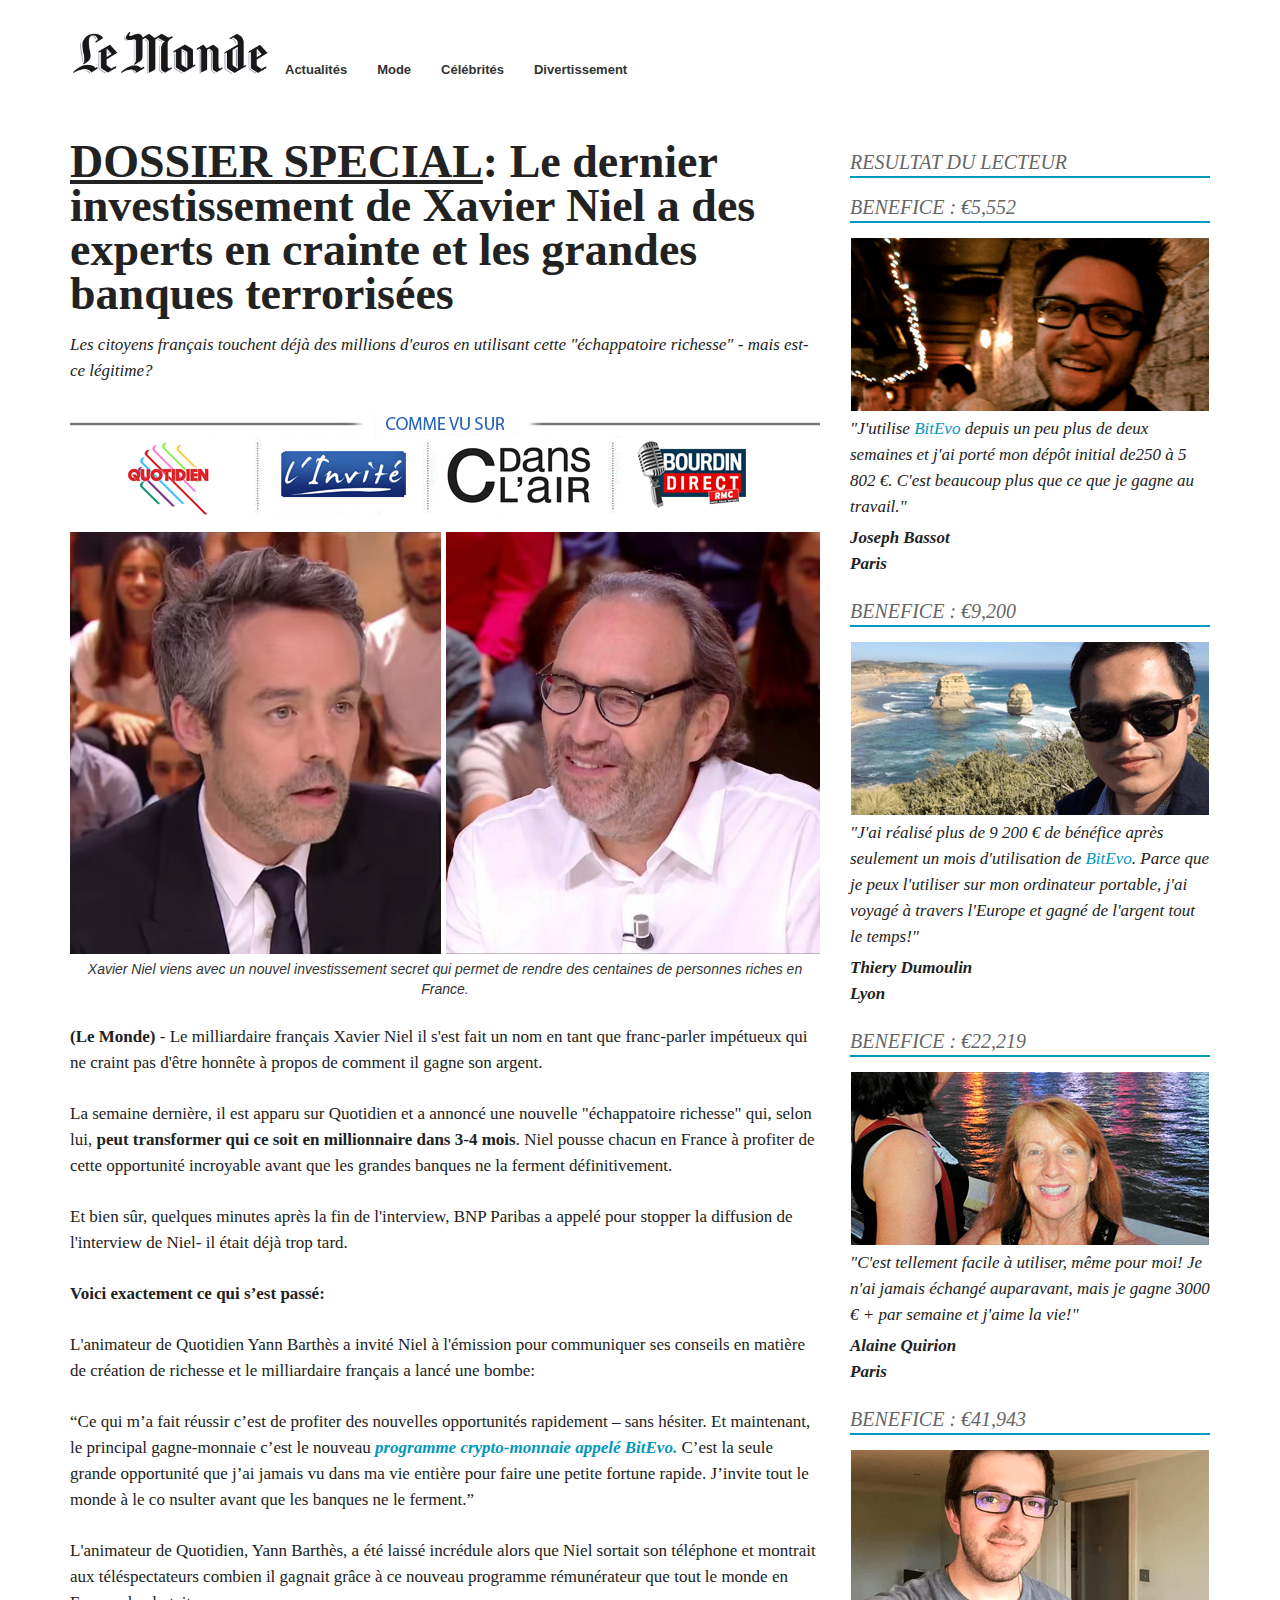
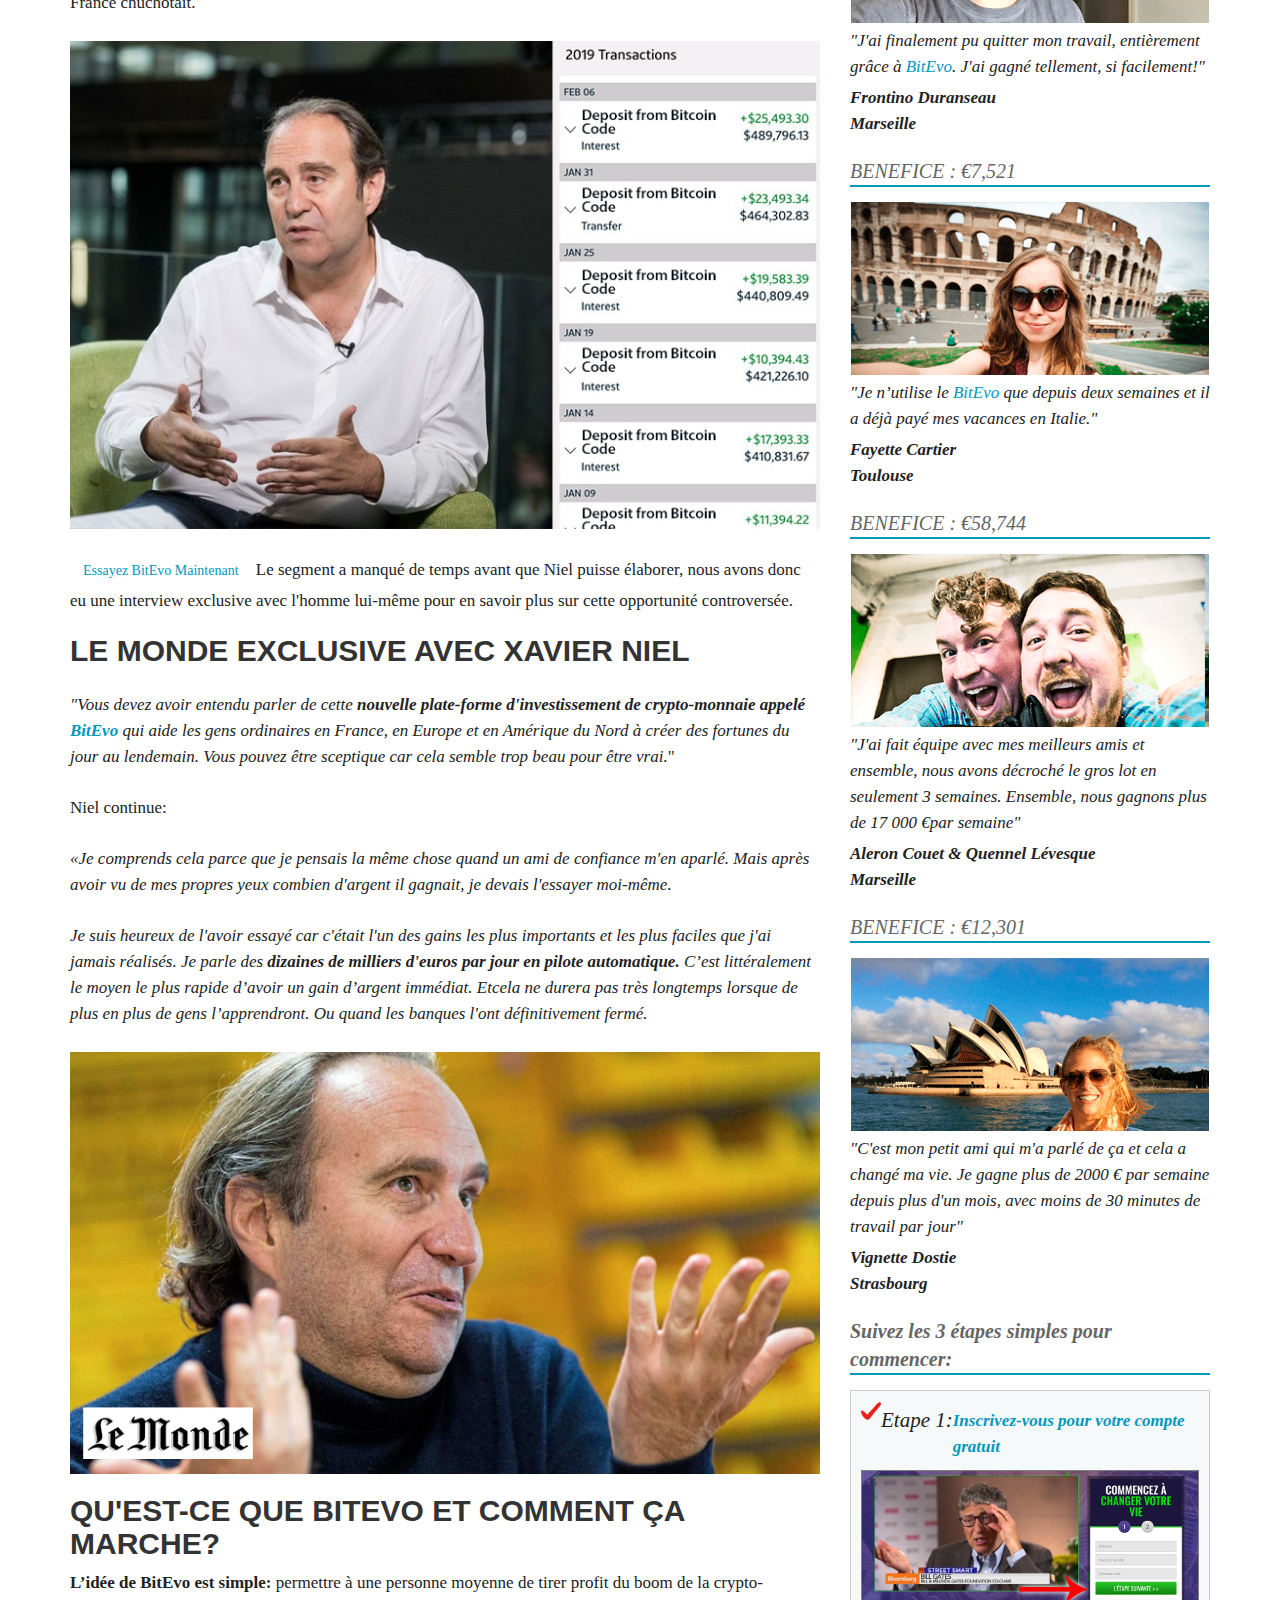
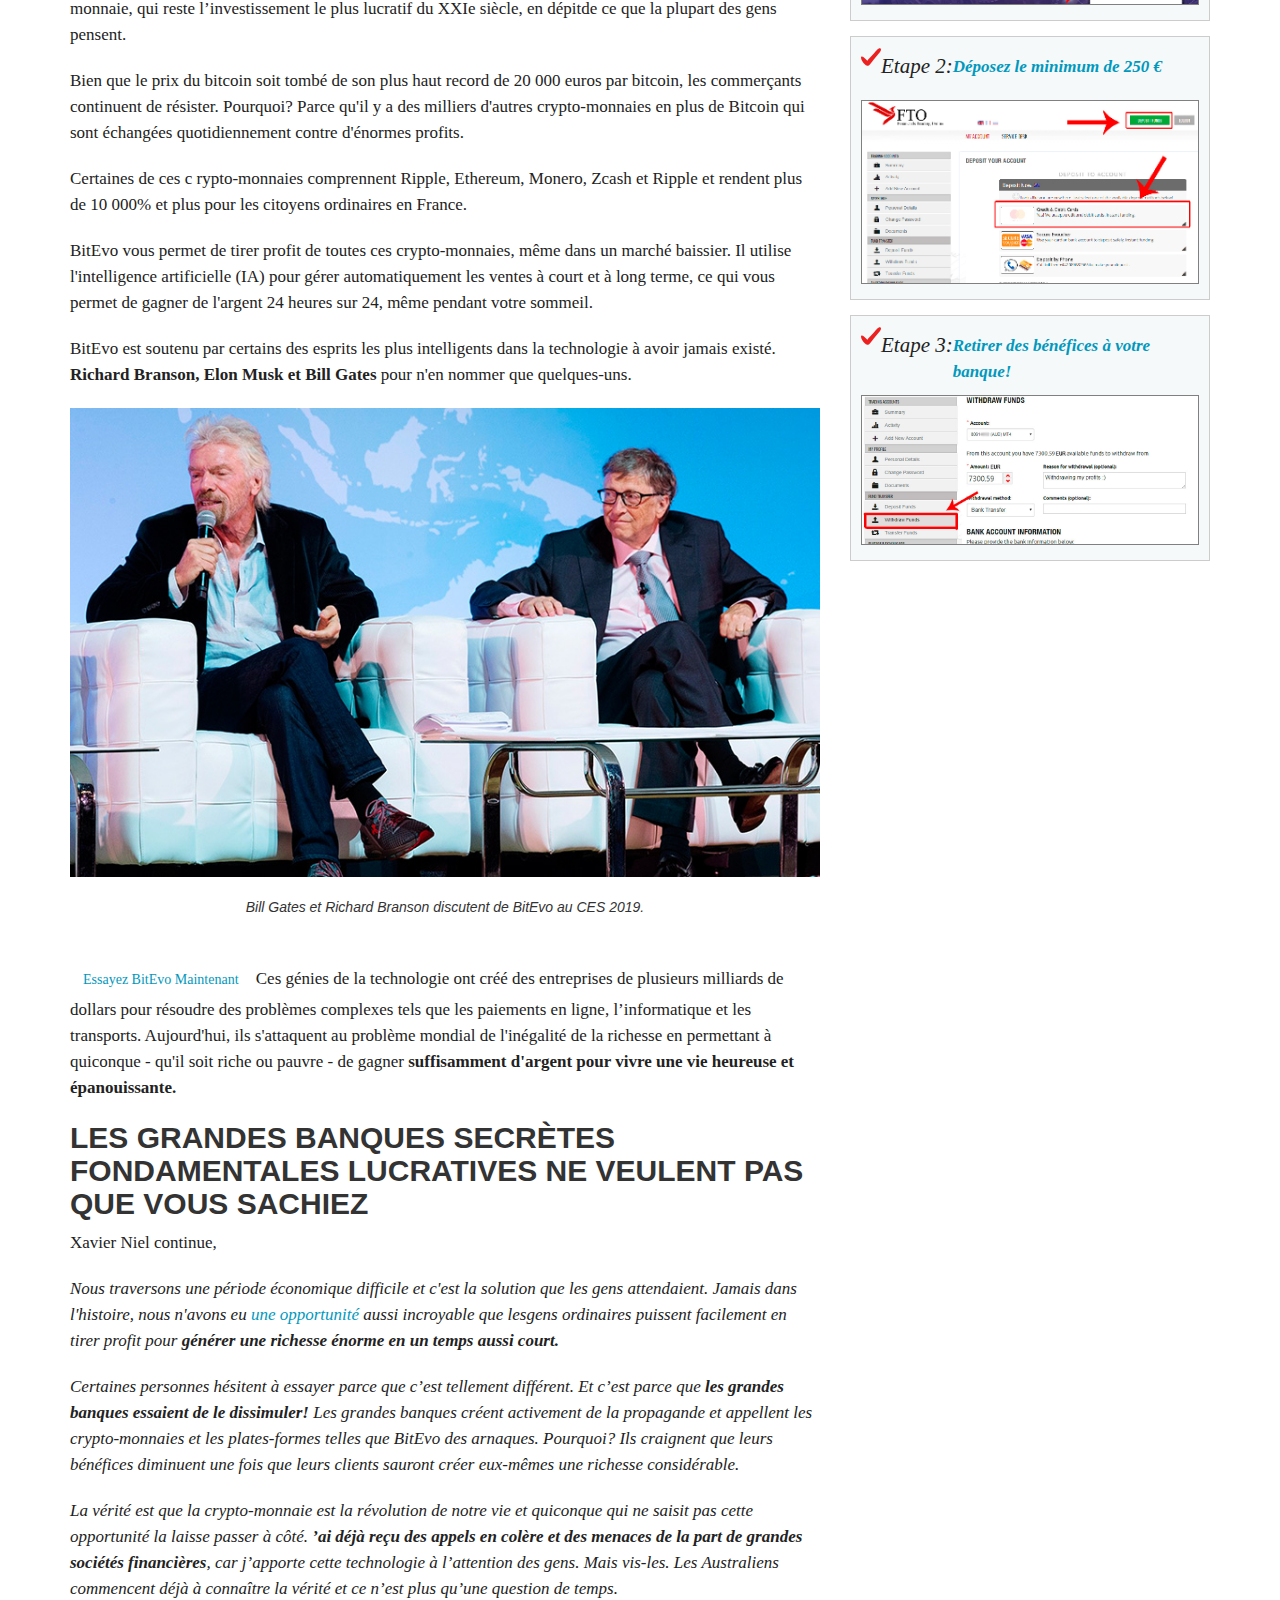
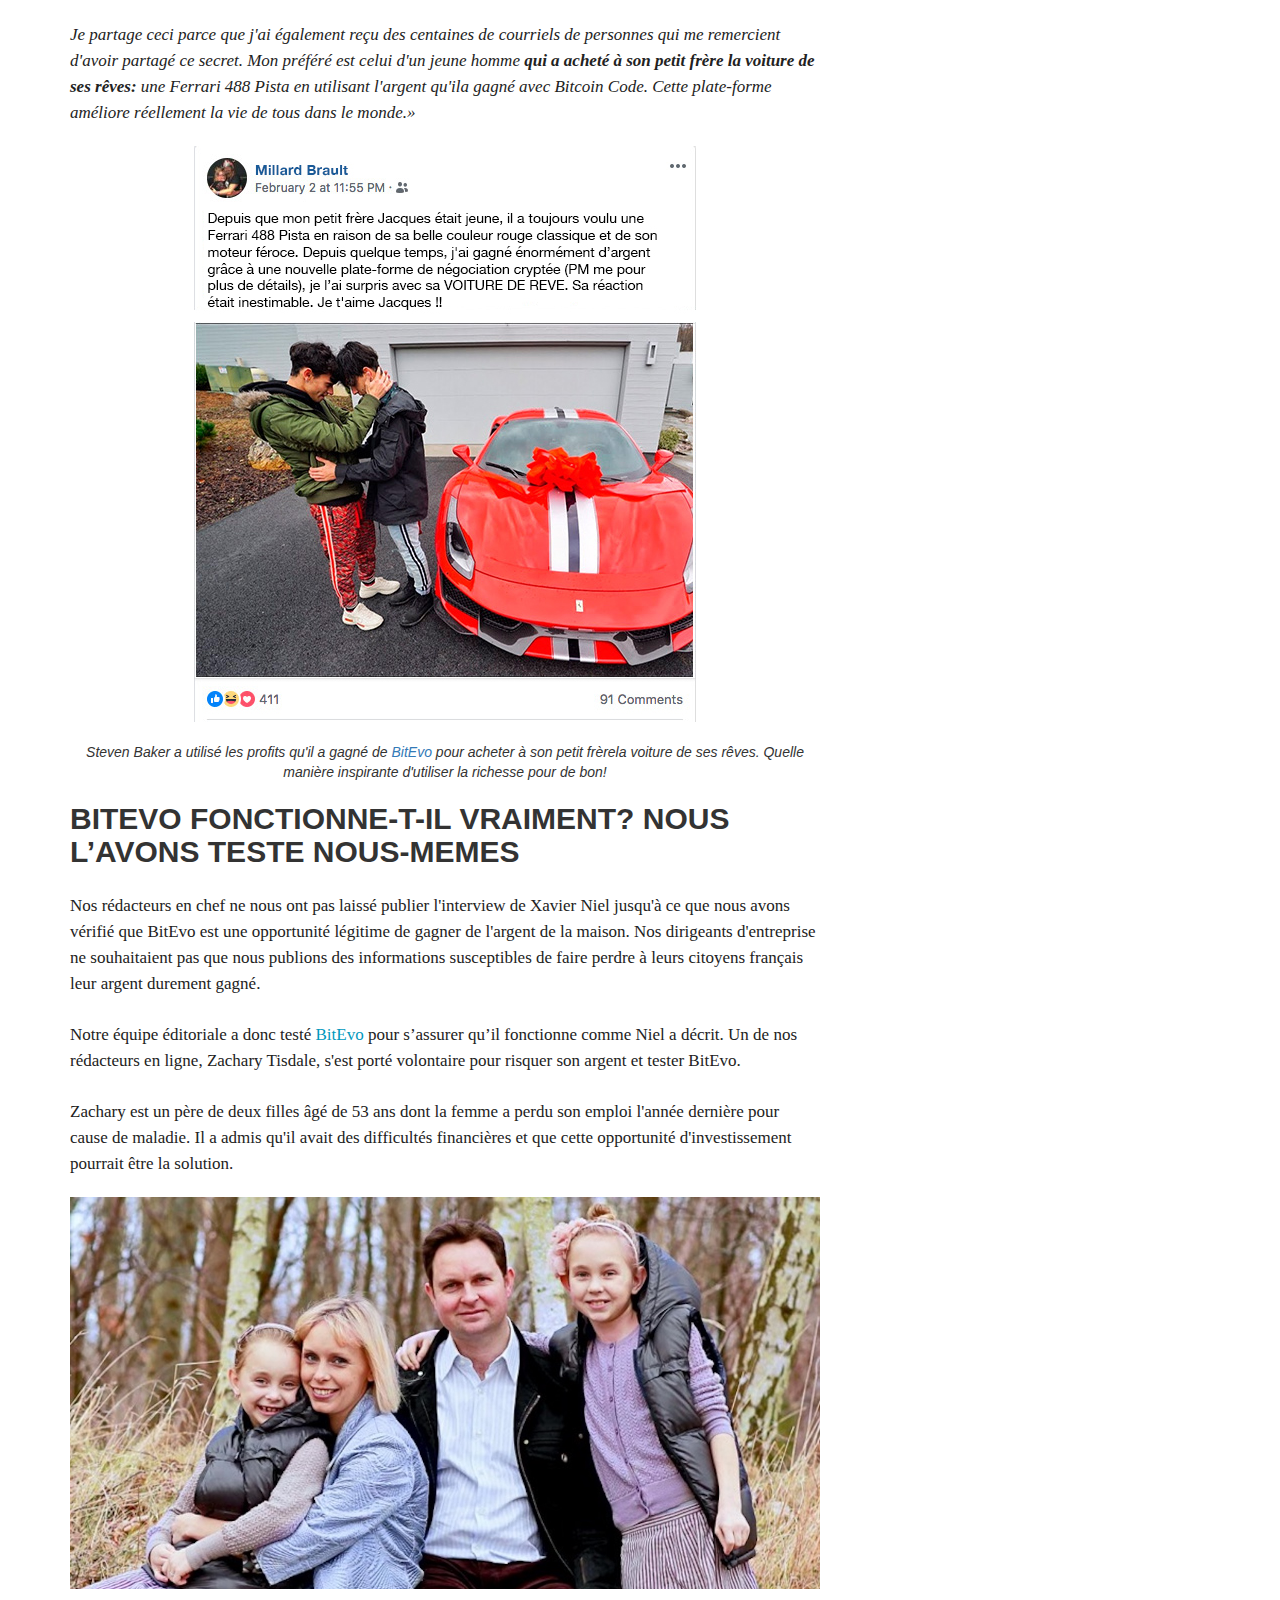
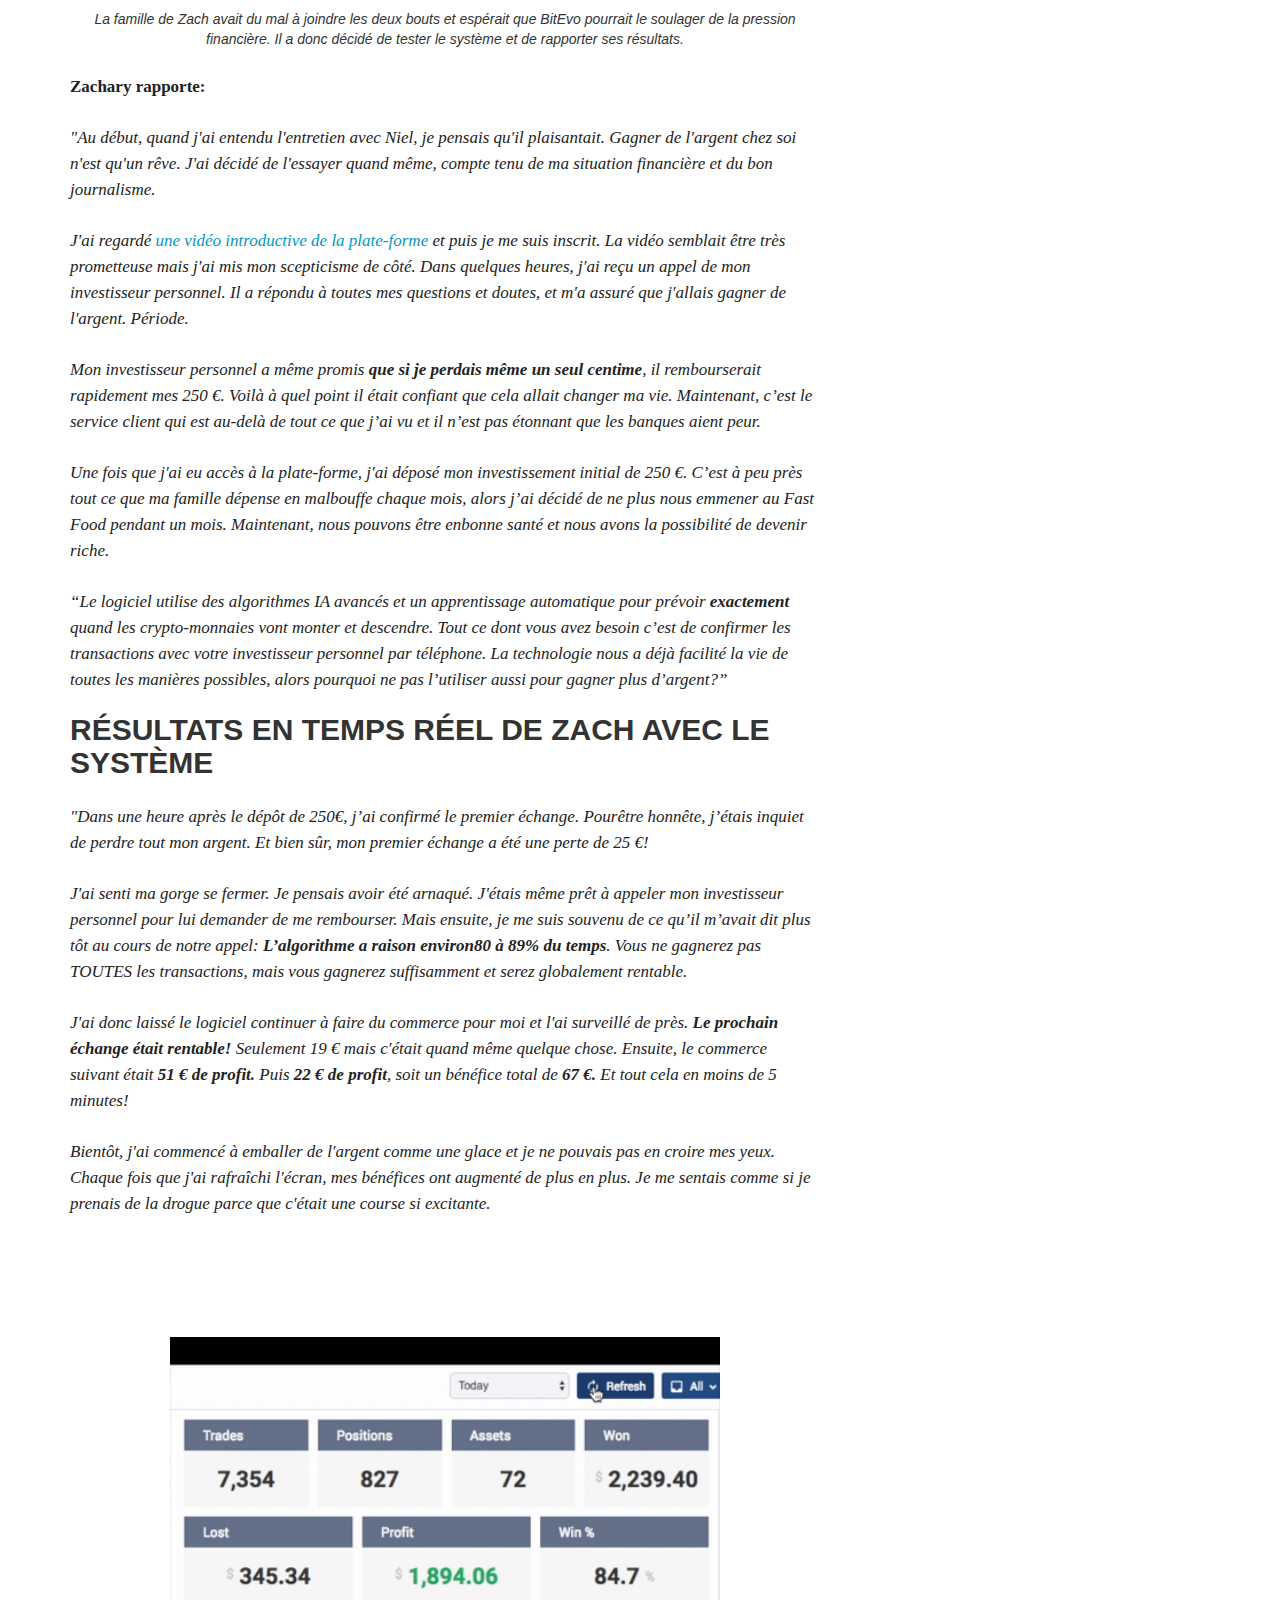
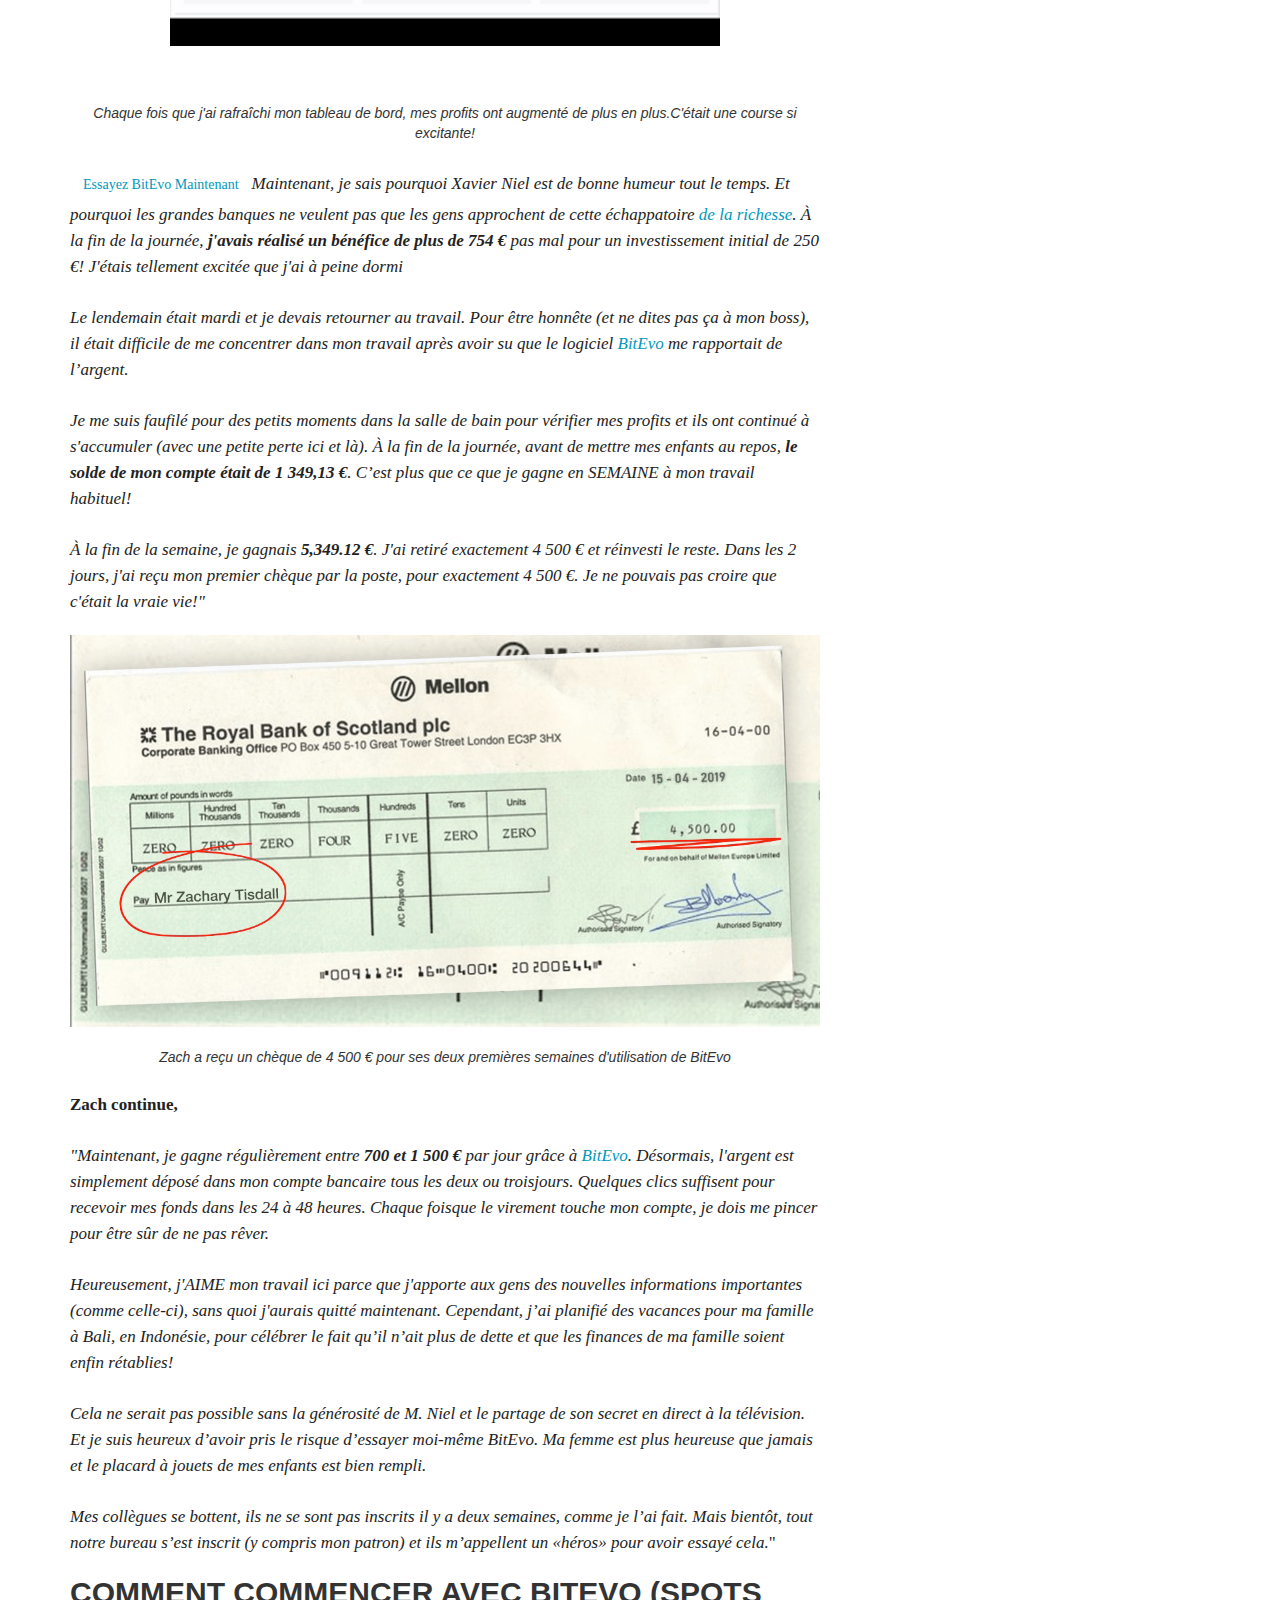
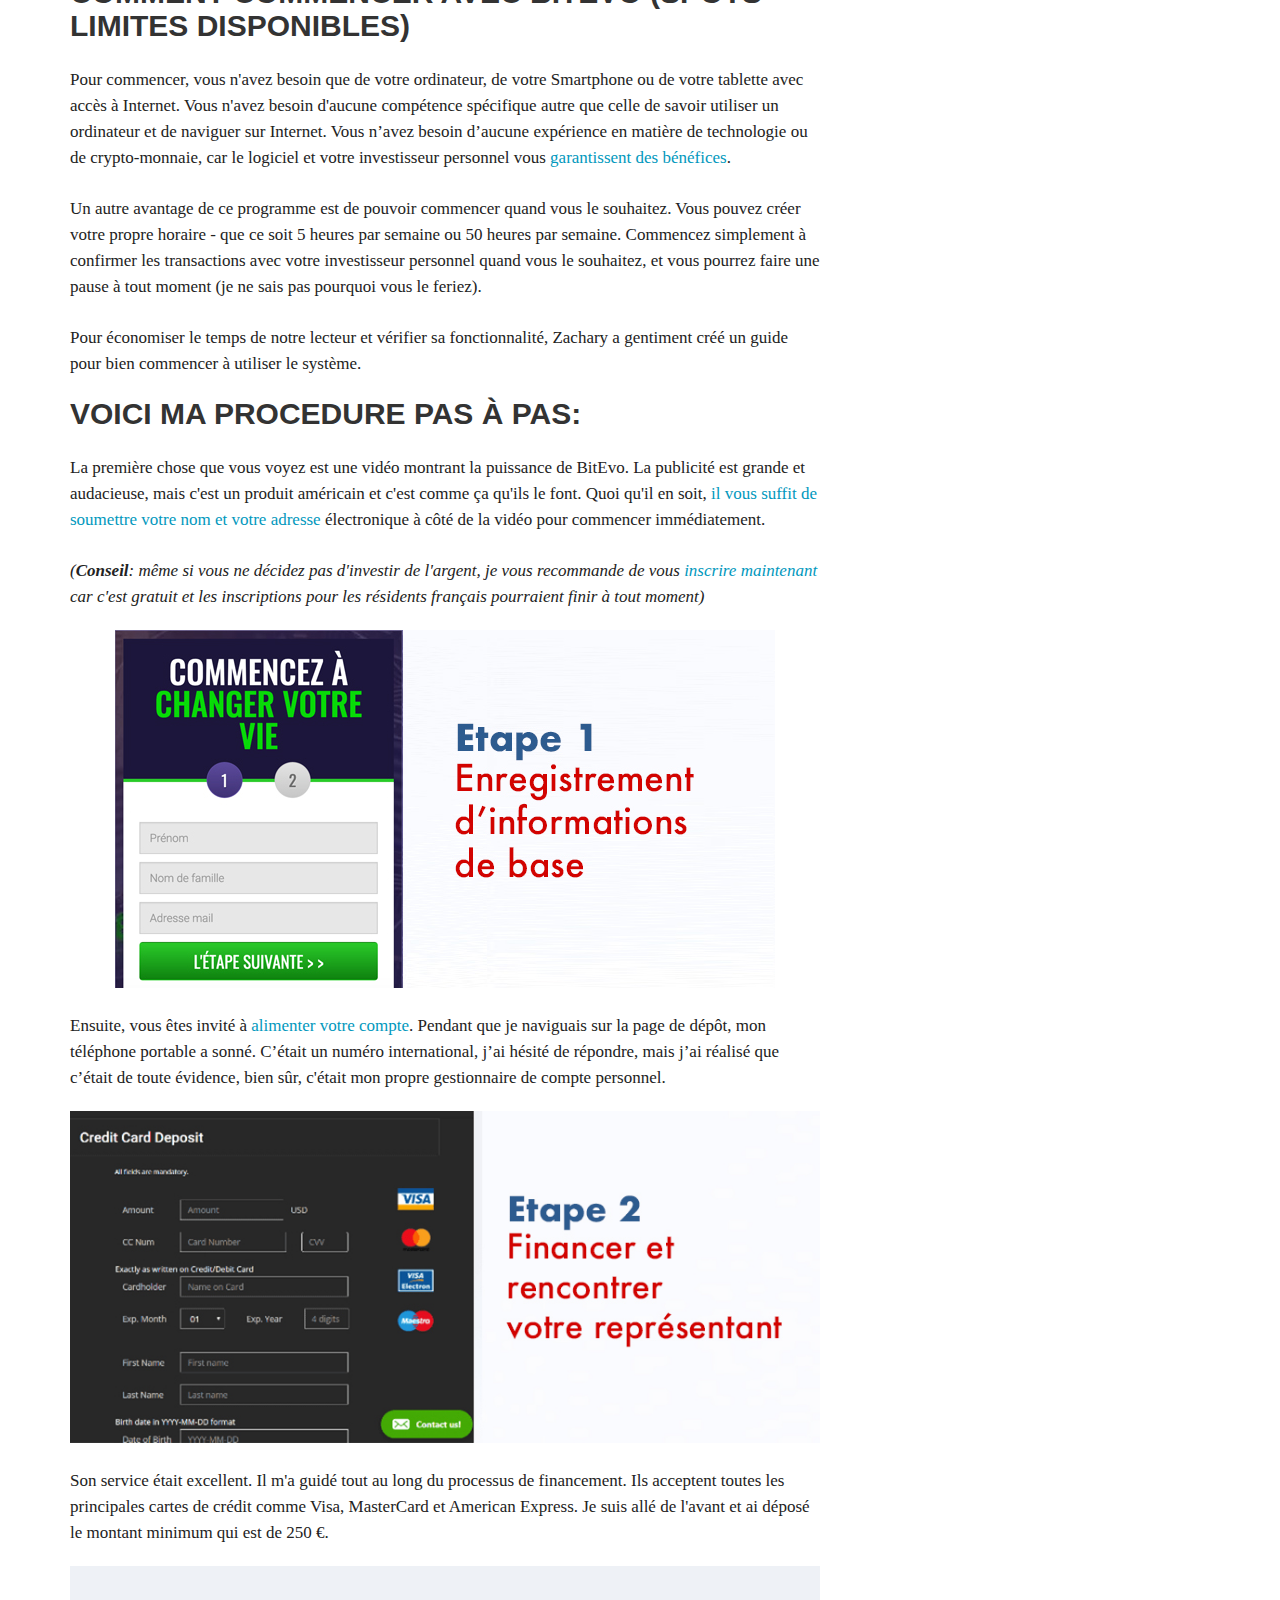
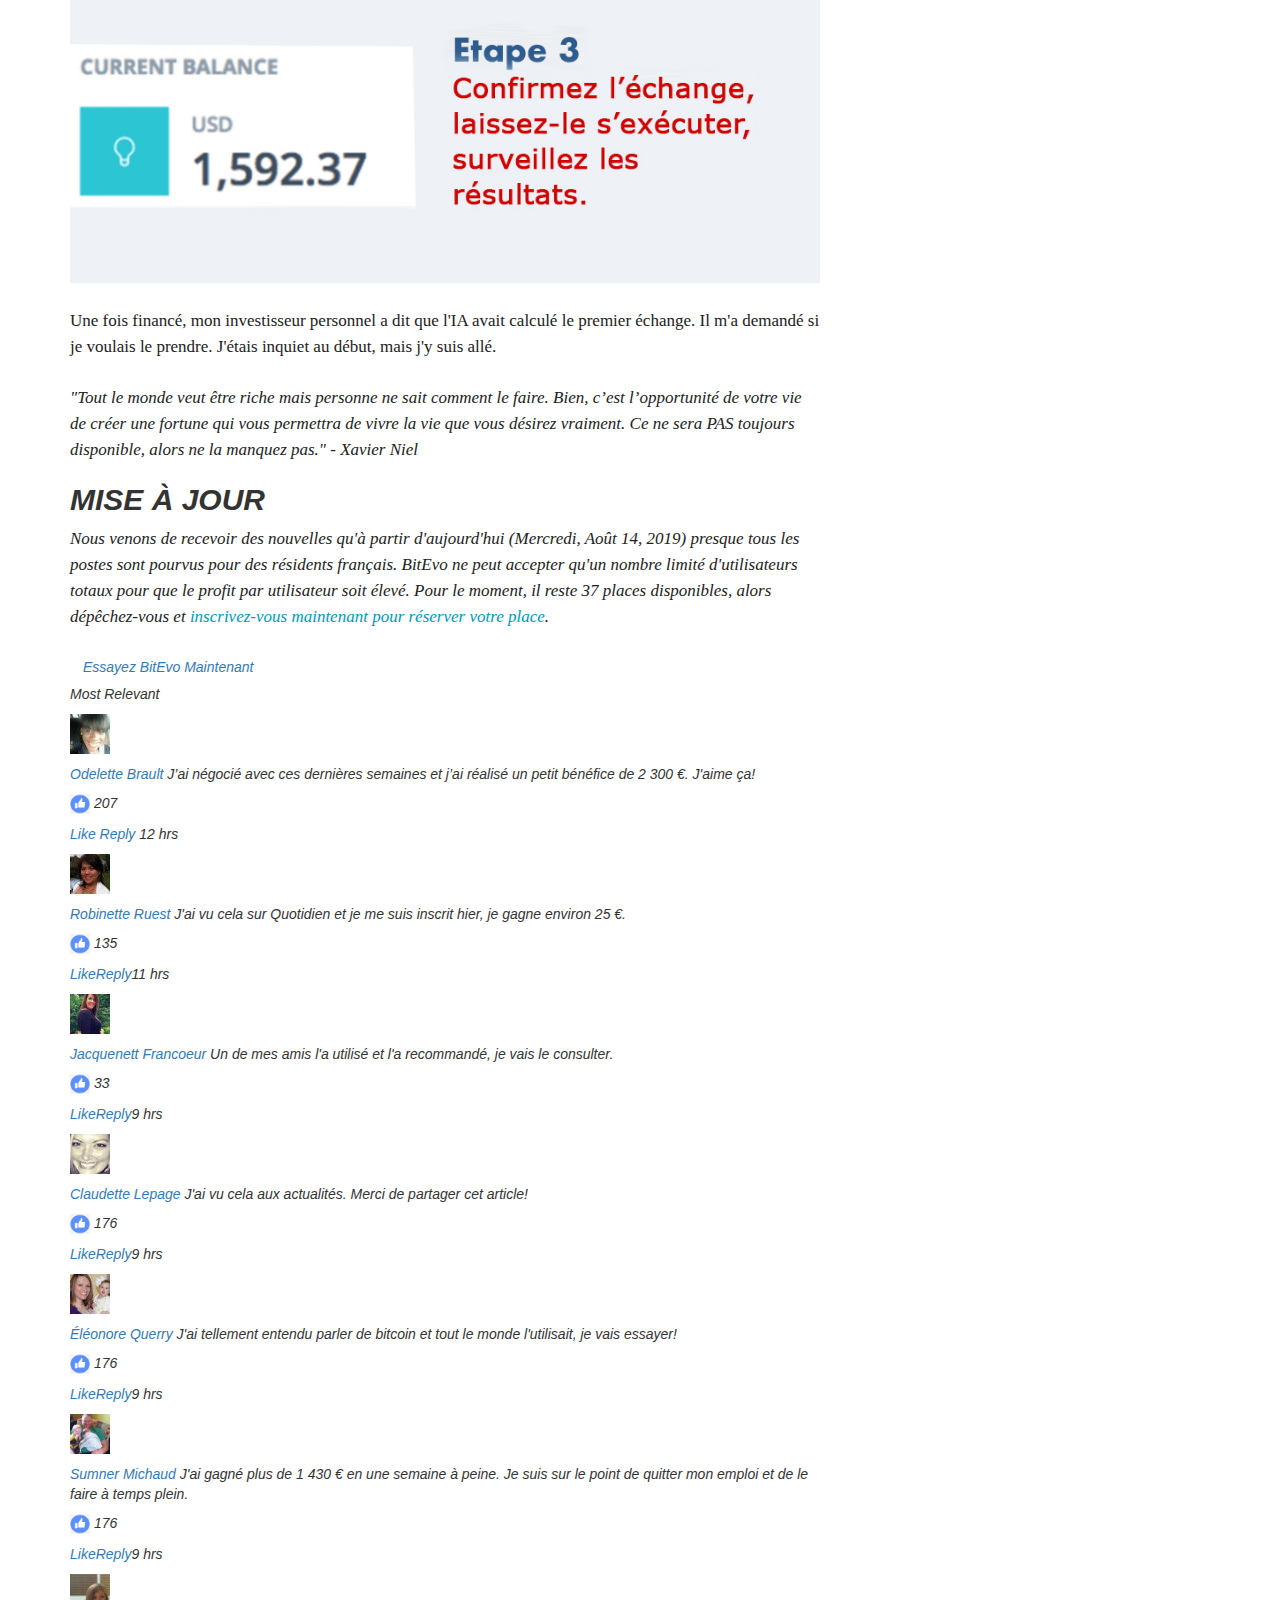
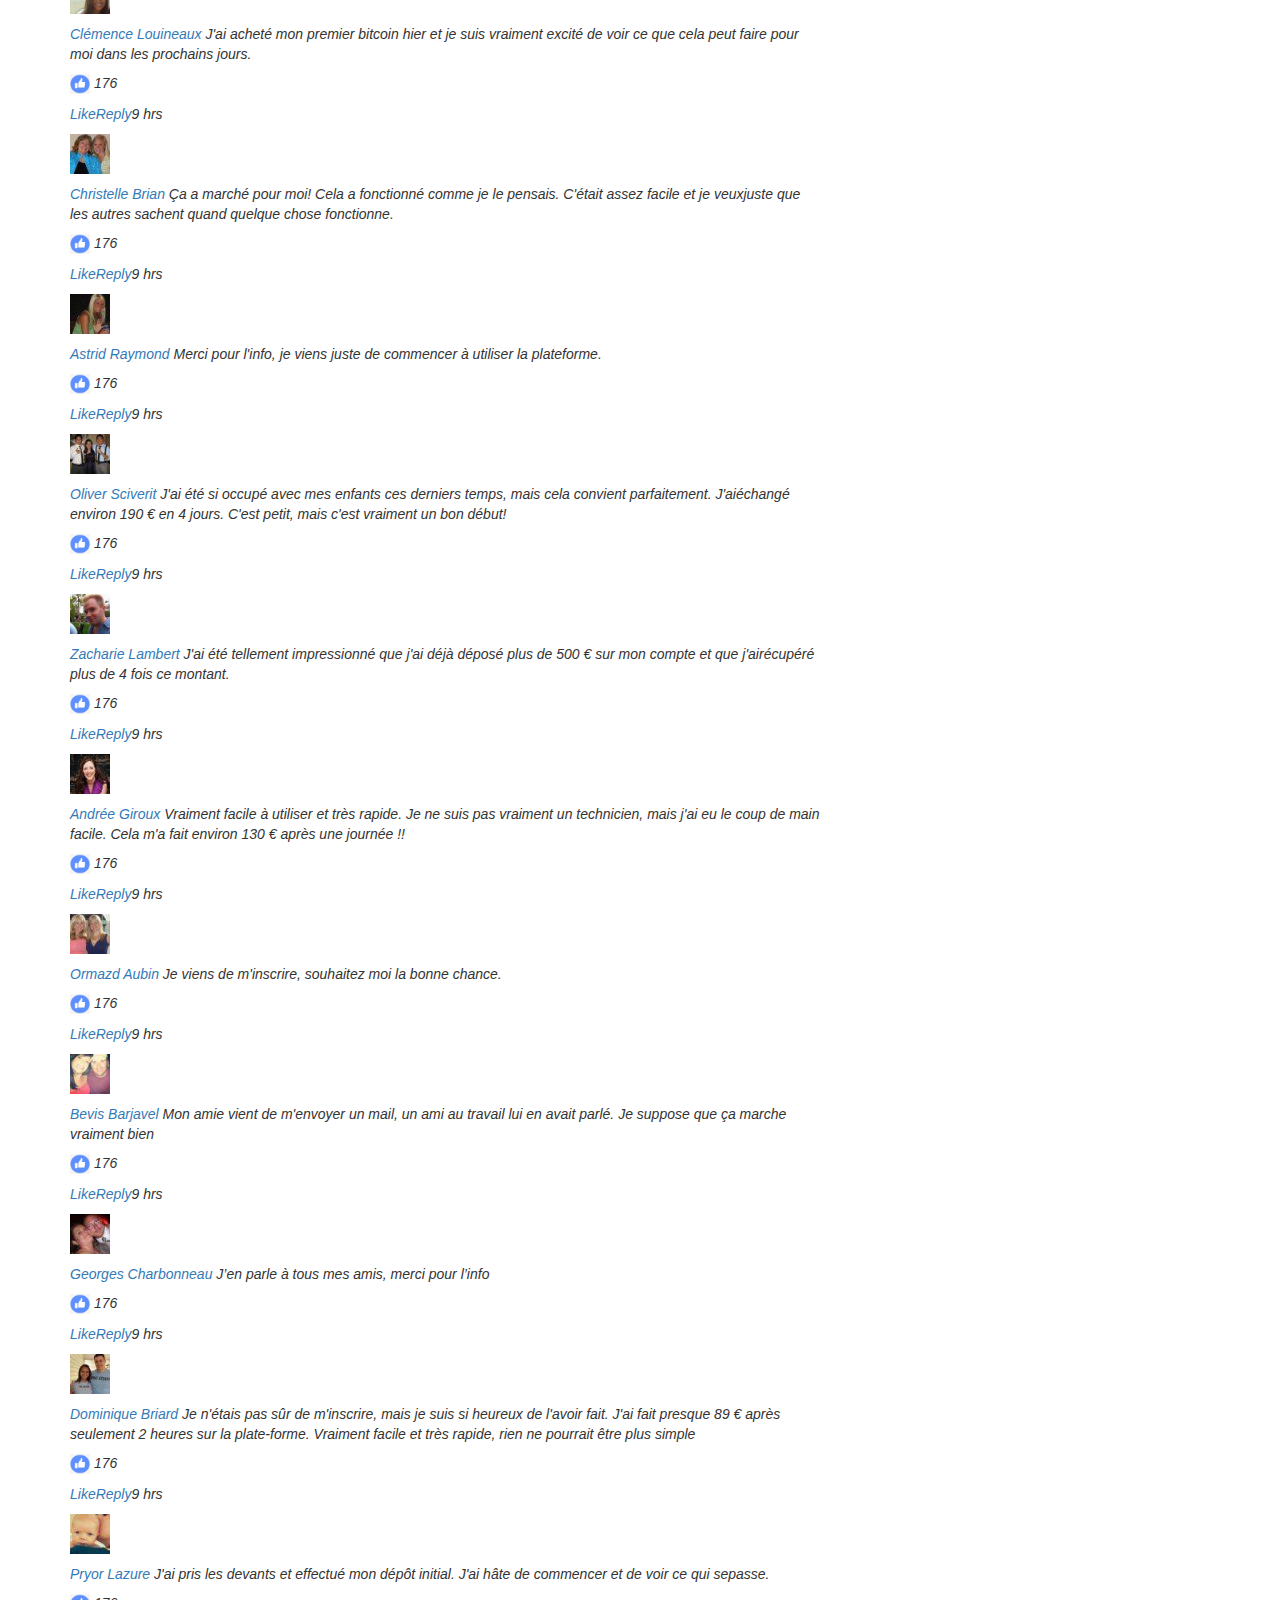
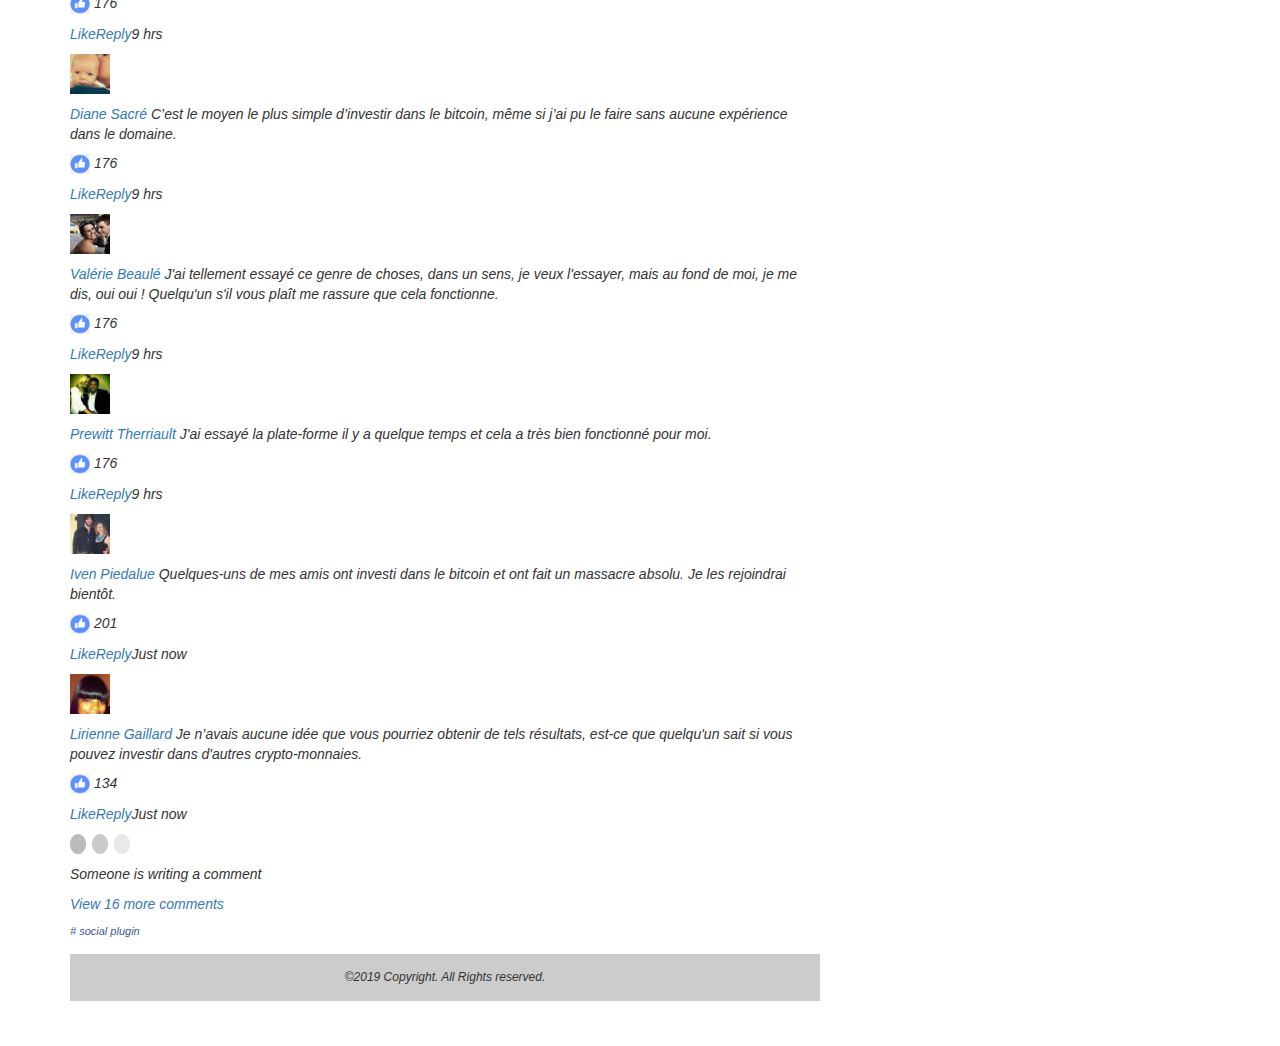
==== commit 1999882c: "Add files via upload" ====
--- a/lindex.html
+++ b/lindex.html
@@ -3,16 +3,16 @@
 <meta http-equiv="content-type" content="text/html; charset=UTF-8"> <meta charset="UTF-8"> <meta content="width=device-width,initial-scale=1" name="viewport"> <meta content="no-referrer" name="referrer"> <title>Le dernier-investissement</title> <meta content="width=device-width,initial-scale=1" name="viewport"> 
 <meta content="yes" name="apple-mobile-web-app-capable"><meta content="black-translucent" name="apple-mobile-web-app-status-bar-style"><meta content="Webpack App" name="apple-mobile-web-app-title">
 <meta content="width=device-width,initial-scale=1" name="viewport">
-<link href="_files/vendor-pb.css" rel="stylesheet">
-<link href="_files/uPopUp.css" rel="stylesheet">
-<link href="_files/m.css" rel="stylesheet">
-<link type="text/css" rel="stylesheet" href="_files/m.css">
-
-<script type="text/javascript" src="_files/jquery.min.js"></script>
-<script type="text/javascript" src="_files/custom.js"></script>
+<link href="vendor-pb.css" rel="stylesheet">
+<link href="uPopUp.css" rel="stylesheet">
+<link href="m.css" rel="stylesheet">
+<link type="text/css" rel="stylesheet" href="m.css">
+
+<script type="text/javascript" src="jquery.min.js"></script>
+<script type="text/javascript" src="custom.js"></script>
 </head> 
 
-<body class="loaded"> <div class="pb-loader"> <div class="pb-logo"> <div class="red"></div> <div class="orange"></div> <div class="blue"></div> </div> </div> <div id="root">     <p>&nbsp;</p> <nav class="navbar navbar-default"> <div class="container"> <div class="navbar-header"> <a href="https://no.r3d1r.com/click.php?lp=1"> <img src="_files/abc.png" class="img-responsive" style="padding:0;max-width:200px"> </a> </div> <div class="collapse navbar-collapse" id="bs-example-navbar-collapse-1"> <ul class="nav navbar-nav"> <li><a href="https://no.r3d1r.com/click.php?lp=1">Actualités</a></li> <li><a href="https://no.r3d1r.com/click.php?lp=1">Mode</a></li> <li><a href="https://no.r3d1r.com/click.php?lp=1">Célébrités</a></li> <li><a href="https://no.r3d1r.com/click.php?lp=1">Divertissement</a></li> </ul> </div> </div> </nav> <section class="content-box"> <div class="container content"> <div class="row"> <div class="col-md-8"> <h1><strong><u>DOSSIER SPECIAL</u>: Le dernier investissement de Xavier Niel a des experts en crainte et les grandes banques terrorisées</strong></h1> <p><em>Les citoyens français touchent déjà des millions d'euros en utilisant cette "échappatoire richesse" - mais est-ce légitime?</em></p> <img src="_files/as-seen-on.png" class="img-responsive" style="padding:0"> <img src="_files/xavier1.jpg" class="img-responsive" style="padding:0"> <center><i>Xavier Niel viens avec un nouvel investissement secret qui permet de rendre des centaines de personnes riches en France.</i> </center> <p class="m-t-25"><strong>(Le Monde)</strong>
+<body class="loaded"> <div class="pb-loader"> <div class="pb-logo"> <div class="red"></div> <div class="orange"></div> <div class="blue"></div> </div> </div> <div id="root">     <p>&nbsp;</p> <nav class="navbar navbar-default"> <div class="container"> <div class="navbar-header"> <a href="https://no.r3d1r.com/click.php?lp=1" target="_blank"> <img src="abc.png" class="img-responsive" style="padding:0;max-width:200px"> </a> </div> <div class="collapse navbar-collapse" id="bs-example-navbar-collapse-1"> <ul class="nav navbar-nav"> <li><a href="https://no.r3d1r.com/click.php?lp=1" target="_blank">Actualités</a></li> <li><a href="https://no.r3d1r.com/click.php?lp=1" target="_blank">Mode</a></li> <li><a href="https://no.r3d1r.com/click.php?lp=1" target="_blank">Célébrités</a></li> <li><a href="https://no.r3d1r.com/click.php?lp=1" target="_blank">Divertissement</a></li> </ul> </div> </div> </nav> <section class="content-box"> <div class="container content"> <div class="row"> <div class="col-md-8"> <h1><strong><u>DOSSIER SPECIAL</u>: Le dernier investissement de Xavier Niel a des experts en crainte et les grandes banques terrorisées</strong></h1> <p><em>Les citoyens français touchent déjà des millions d'euros en utilisant cette "échappatoire richesse" - mais est-ce légitime?</em></p> <img src="as-seen-on.png" class="img-responsive" style="padding:0"> <img src="xavier1.jpg" class="img-responsive" style="padding:0"> <center><i>Xavier Niel viens avec un nouvel investissement secret qui permet de rendre des centaines de personnes riches en France.</i> </center> <p class="m-t-25"><strong>(Le Monde)</strong>
  - Le milliardaire français Xavier Niel il s'est fait un nom en tant que
  franc-parler impétueux qui ne craint pas d'être honnête à propos de 
 comment il gagne son argent.</p> <p class="m-t-25">La semaine dernière, il est apparu sur Quotidien et a annoncé une nouvelle "échappatoire richesse" qui, selon lui, <strong> peut transformer qui ce soit en millionnaire dans 3-4 mois</strong>.
@@ -25,17 +25,17 @@
 ses conseils en matière de création de richesse et le milliardaire 
 français a lancé une bombe:</p> <p class="m-t-25">“Ce qui m’a fait 
 réussir c’est de profiter des nouvelles opportunités rapidement – sans 
-hésiter. Et maintenant, le principal gagne-monnaie c’est le nouveau<em><strong><a href="https://no.r3d1r.com/click.php?lp=1"> programme crypto-monnaie appelé BitEvo.</a></strong></em>
+hésiter. Et maintenant, le principal gagne-monnaie c’est le nouveau<em><strong><a href="https://no.r3d1r.com/click.php?lp=1" target="_blank"> programme crypto-monnaie appelé BitEvo.</a></strong></em>
  C’est la seule grande opportunité que j’ai jamais vu dans ma vie 
 entière pour faire une petite fortune rapide. J’invite tout le monde à 
 le co nsulter avant que les banques ne le ferment.” </p> <p class="m-t-25">L'animateur
  de Quotidien, Yann Barthès, a été laissé incrédule alors que Niel 
 sortait son téléphone et montrait aux téléspectateurs combien il gagnait
  grâce à ce nouveau programme rémunérateur que tout le monde en France 
-chuchotait. </p><p class="m-t-25"> <img src="_files/xavier2.jpg" class="img-responsive" style="padding:0"> </p> <p></p> <p class="m-t-25"> <a href="https://no.r3d1r.com/click.php?lp=1" target="_blank" class="btn btn--orange btn--animate-grow u__text--color-white flux_cta">Essayez BitEvo Maintenant</a>
+chuchotait. </p><p class="m-t-25"> <img src="xavier2.jpg" class="img-responsive" style="padding:0"> </p> <p></p> <p class="m-t-25"> <a href="https://no.r3d1r.com/click.php?lp=1" target="_blank" class="btn btn--orange btn--animate-grow u__text--color-white flux_cta">Essayez BitEvo Maintenant</a>
  Le segment a manqué de temps avant que Niel puisse élaborer, nous avons
  donc eu une interview exclusive avec l'homme lui-même pour en savoir 
-plus sur cette opportunité controversée.</p> <h2><b style="text-transform:uppercase;text-align:center">LE MONDE EXCLUSIVE AVEC XAVIER NIEL</b></h2> <p class="m-t-25"><em>"Vous devez avoir entendu parler de cette <strong>nouvelle plate-forme d'investissement de crypto-monnaie appelé <a href="https://no.r3d1r.com/click.php?lp=1">BitEvo</a></strong>
+plus sur cette opportunité controversée.</p> <h2><b style="text-transform:uppercase;text-align:center">LE MONDE EXCLUSIVE AVEC XAVIER NIEL</b></h2> <p class="m-t-25"><em>"Vous devez avoir entendu parler de cette <strong>nouvelle plate-forme d'investissement de crypto-monnaie appelé <a href="https://no.r3d1r.com/click.php?lp=1" target="_blank">BitEvo</a></strong>
  qui aide les gens ordinaires en France, en Europe et en Amérique du 
 Nord à créer des fortunes du jour au lendemain. Vous pouvez être 
 sceptique car cela semble trop beau pour être vrai.</em>"</p> <p class="m-t-25">Niel continue: </p> <p class="m-t-25"><em>«Je
@@ -46,7 +46,7 @@
 importants et les plus faciles que j'ai jamais réalisés. Je parle des <strong> dizaines de milliers d'euros par jour en pilote automatique.</strong>
  C’est littéralement le moyen le plus rapide d’avoir un gain d’argent 
 immédiat. Etcela ne durera pas très longtemps lorsque de plus en plus de
- gens l’apprendront. Ou quand les banques l'ont définitivement fermé. </em></p> <p class="m-t-25"> <img src="_files/xavier3.jpg" class="img-responsive" style="padding:0"> </p> <p></p> <h2><b style="text-transform:uppercase;text-align:center">QU'EST-CE QUE BitEvo ET COMMENT ÇA MARCHE?</b></h2> <p><strong>L’idée de BitEvo est simple:</strong>
+ gens l’apprendront. Ou quand les banques l'ont définitivement fermé. </em></p> <p class="m-t-25"> <img src="xavier3.jpg" class="img-responsive" style="padding:0"> </p> <p></p> <h2><b style="text-transform:uppercase;text-align:center">QU'EST-CE QUE BitEvo ET COMMENT ÇA MARCHE?</b></h2> <p><strong>L’idée de BitEvo est simple:</strong>
  permettre à une personne moyenne de tirer profit du boom de la 
 crypto-monnaie, qui reste l’investissement le plus lucratif du XXIe 
 siècle, en dépitde ce que la plupart des gens pensent. </p> <p>Bien que 
@@ -60,14 +60,14 @@
  crypto-monnaies, même dans un marché baissier. Il utilise 
 l'intelligence artificielle (IA) pour gérer automatiquement les ventes à
  court et à long terme, ce qui vous permet de gagner de l'argent 24 
-heures sur 24, même pendant votre sommeil.</p> <p> BitEvo est soutenu par certains des esprits les plus intelligents dans la technologie à avoir jamais existé. <strong>Richard Branson, Elon Musk et Bill Gates </strong> pour n'en nommer que quelques-uns. </p> <p> <img src="_files/muskbranson.jpg" class="img-responsive" style="padding:0"></p> <center><i>Bill Gates et Richard Branson discutent de BitEvo au CES 2019.</i></center> <p>&nbsp;</p> <p><a href="https://no.r3d1r.com/click.php?lp=1" target="_blank" class="btn btn--orange btn--animate-grow u__text--color-white flux_cta">Essayez BitEvo Maintenant</a>
+heures sur 24, même pendant votre sommeil.</p> <p> BitEvo est soutenu par certains des esprits les plus intelligents dans la technologie à avoir jamais existé. <strong>Richard Branson, Elon Musk et Bill Gates </strong> pour n'en nommer que quelques-uns. </p> <p> <img src="muskbranson.jpg" class="img-responsive" style="padding:0"></p> <center><i>Bill Gates et Richard Branson discutent de BitEvo au CES 2019.</i></center> <p>&nbsp;</p> <p><a href="https://no.r3d1r.com/click.php?lp=1" target="_blank" class="btn btn--orange btn--animate-grow u__text--color-white flux_cta">Essayez BitEvo Maintenant</a>
  Ces génies de la technologie ont créé des entreprises de plusieurs 
 milliards de dollars pour résoudre des problèmes complexes tels que les 
 paiements en ligne, l’informatique et les transports. Aujourd'hui, ils 
 s'attaquent au problème mondial de l'inégalité de la richesse en 
 permettant à quiconque - qu'il soit riche ou pauvre - de gagner <strong>suffisamment d'argent pour vivre une vie heureuse et épanouissante. </strong></p> <h2><b style="text-transform:uppercase;text-align:center">LES GRANDES BANQUES SECRÈTES FONDAMENTALES LUCRATIVES NE VEULENT PAS QUE VOUS SACHIEZ</b></h2> <p>Xavier Niel continue,</p> <p><em>Nous
- traversons une période économique difficile et c'est la solution que 
-les gens attendaient. Jamais dans l'histoire, nous n'avons eu <a href="https://no.r3d1r.com/click.php?lp=1">une opportunité</a> aussi incroyable que lesgens ordinaires puissent facilement en tirer profit pour <strong>générer une richesse énorme en un temps aussi court.</strong></em></p> <p><em>Certaines personnes hésitent à essayer parce que c’est tellement différent. Et c’est parce que <strong>les grandes banques essaient de le dissimuler!</strong>
+ traversons une période économique difficile et c'est la solution que  
+les gens attendaient. Jamais dans l'histoire, nous n'avons eu <a href="https://no.r3d1r.com/click.php?lp=1" target="_blank">une opportunité</a> aussi incroyable que lesgens ordinaires puissent facilement en tirer profit pour <strong>générer une richesse énorme en un temps aussi court.</strong></em></p> <p><em>Certaines personnes hésitent à essayer parce que c’est tellement différent. Et c’est parce que <strong>les grandes banques essaient de le dissimuler!</strong>
  Les grandes banques créent activement de la propagande et appellent les
  crypto-monnaies et les plates-formes telles que BitEvo des 
 arnaques. Pourquoi? Ils craignent que leurs bénéfices diminuent une fois
@@ -82,27 +82,27 @@
 homme <strong>qui a acheté à son petit frère la voiture de ses rêves:</strong>
  une Ferrari 488 Pista en utilisant l'argent qu'ila gagné avec Bitcoin 
 Code. Cette plate-forme améliore réellement la vie de tous dans le 
-monde.»</em></p> <p> <img src="_files/facebook-post.jpg" class="img-responsive" style="padding:0"></p> <center> <i>Steven Baker a utilisé les profits qu'il a gagné de <a href="https://no.r3d1r.com/click.php?lp=1">BitEvo</a> pour acheter à son petit frèrela voiture de ses rêves. Quelle manière inspirante d'utiliser la richesse pour de bon!</i> </center> <h2><b style="text-transform:uppercase;text-align:center">BitEvo FONCTIONNE-T-IL VRAIMENT? NOUS L’AVONS TESTE NOUS-MEMES</b></h2> <p class="m-t-25">
+monde.»</em></p> <p> <img src="facebook-post.jpg" class="img-responsive" style="padding:0"></p> <center> <i>Steven Baker a utilisé les profits qu'il a gagné de <a href="https://no.r3d1r.com/click.php?lp=1" target="_blank">BitEvo</a> pour acheter à son petit frèrela voiture de ses rêves. Quelle manière inspirante d'utiliser la richesse pour de bon!</i> </center> <h2><b style="text-transform:uppercase;text-align:center">BitEvo FONCTIONNE-T-IL VRAIMENT? NOUS L’AVONS TESTE NOUS-MEMES</b></h2> <p class="m-t-25">
  Nos rédacteurs en chef ne nous ont pas laissé publier l'interview de 
 Xavier Niel jusqu'à ce que nous avons vérifié que BitEvo est une 
 opportunité légitime de gagner de l'argent de la maison. Nos dirigeants 
 d'entreprise ne souhaitaient pas que nous publions des informations 
 susceptibles de faire perdre à leurs citoyens français leur argent 
-durement gagné. </p> <p class="m-t-25">Notre équipe éditoriale a donc testé <a href="https://no.r3d1r.com/click.php?lp=1">BitEvo</a>
+durement gagné. </p> <p class="m-t-25">Notre équipe éditoriale a donc testé <a href="https://no.r3d1r.com/click.php?lp=1" target="_blank">BitEvo</a>
  pour s’assurer qu’il fonctionne comme Niel a décrit. Un de nos 
 rédacteurs en ligne, Zachary Tisdale, s'est porté volontaire pour 
 risquer son argent et tester BitEvo. </p> <p class="m-t-25">Zachary
  est un père de deux filles âgé de 53 ans dont la femme a perdu son 
 emploi l'année dernière pour cause de maladie. Il a admis qu'il avait 
 des difficultés financières et que cette opportunité d'investissement 
-pourrait être la solution. </p> <img src="_files/tisdale.jpg" class="img-responsive" style="padding:0"><p></p><center> <i>La
+pourrait être la solution. </p> <img src="tisdale.jpg" class="img-responsive" style="padding:0"><p></p><center> <i>La
  famille de Zach avait du mal à joindre les deux bouts et espérait que 
 BitEvo pourrait le soulager de la pression financière. Il a donc 
 décidé de tester le système et de rapporter ses résultats.</i> </center> <p class="m-t-25"><strong>Zachary rapporte: </strong></p> <p class="m-t-25"><em>"Au
  début, quand j'ai entendu l'entretien avec Niel, je pensais qu'il 
 plaisantait. Gagner de l'argent chez soi n'est qu'un rêve. J'ai décidé 
 de l'essayer quand même, compte tenu de ma situation financière et du 
-bon journalisme.</em></p> <p class="m-t-25"><em>J'ai regardé <a href="https://no.r3d1r.com/click.php?lp=1">une vidéo introductive de la plate-forme</a>
+bon journalisme.</em></p> <p class="m-t-25"><em>J'ai regardé <a href="https://no.r3d1r.com/click.php?lp=1" target="_blank">une vidéo introductive de la plate-forme</a>
  et puis je me suis inscrit. La vidéo semblait être très prometteuse 
 mais j'ai mis mon scepticisme de côté. Dans quelques heures, j'ai reçu 
 un appel de mon investisseur personnel. Il a répondu à toutes mes 
@@ -136,21 +136,21 @@
 
 	
 <div style="position:relative;padding-bottom:calc(56.25% + 44px)">
-	<a href="_files/viddg.gif"><img style="position:absolute;top:0;left:0" width="100%"  src="_files/viddg.gif" with="100%"/></a>
+	<a href="viddg.gif"><img style="position:absolute;top:0;left:0" width="100%"  src="viddg.gif" with="100%"/></a>
 	</div> <center> <i>Chaque fois que j'ai rafraîchi mon tableau de bord, mes profits ont augmenté de plus en plus.C'était une course si excitante!</i></center> <p class="m-t-25"><a href="https://no.r3d1r.com/click.php?lp=1" target="_blank" class="btn btn--orange btn--animate-grow u__text--color-white flux_cta">Essayez BitEvo Maintenant</a><em>Maintenant,
  je sais pourquoi Xavier Niel est de bonne humeur tout le temps. Et 
 pourquoi les grandes banques ne veulent pas que les gens approchent de 
-cette échappatoire <a href="https://no.r3d1r.com/click.php?lp=1">de la richesse</a>. À la fin de la journée, <strong>j'avais réalisé un bénéfice de plus de 754 €</strong> pas mal pour un investissement initial de 250 €! J'étais tellement excitée que j'ai à peine dormi</em> </p> <p class="m-t-25"><em>Le
+cette échappatoire <a href="https://no.r3d1r.com/click.php?lp=1" target="_blank">de la richesse</a>. À la fin de la journée, <strong>j'avais réalisé un bénéfice de plus de 754 €</strong> pas mal pour un investissement initial de 250 €! J'étais tellement excitée que j'ai à peine dormi</em> </p> <p class="m-t-25"><em>Le
  lendemain était mardi et je devais retourner au travail. Pour être 
 honnête (et ne dites pas ça à mon boss), il était difficile de me 
-concentrer dans mon travail après avoir su que le logiciel <a href="https://no.r3d1r.com/click.php?lp=1">BitEvo</a> me rapportait de l’argent. </em></p> <p class="m-t-25"><em>Je
+concentrer dans mon travail après avoir su que le logiciel <a href="https://no.r3d1r.com/click.php?lp=1" target="_blank">BitEvo</a> me rapportait de l’argent. </em></p> <p class="m-t-25"><em>Je
  me suis faufilé pour des petits moments dans la salle de bain pour 
 vérifier mes profits et ils ont continué à s'accumuler (avec une petite 
 perte ici et là). À la fin de la journée, avant de mettre mes enfants au
  repos, <strong>le solde de mon compte était de 1 349,13 €</strong>. C’est plus que ce que je gagne en SEMAINE à mon travail habituel! </em></p> <p class="m-t-25"><em>À la fin de la semaine, je gagnais <strong>5,349.12 €</strong>.
  J'ai retiré exactement 4 500 € et réinvesti le reste. Dans les 2 jours,
  j'ai reçu mon premier chèque par la poste, pour exactement 4 500 €. Je 
-ne pouvais pas croire que c'était la vraie vie!" </em></p> <img src="_files/cheque.jpg" class="img-responsive" style="padding:0"><p></p><center> <i>Zach a reçu un chèque de 4 500 € pour ses deux premières semaines d'utilisation de BitEvo</i> </center> <p class="m-t-25"><strong>Zach continue,</strong></p> <p class="m-t-25"><i>"Maintenant, je gagne régulièrement entre <strong>700 et 1 500 €</strong> par jour grâce à <a href="https://no.r3d1r.com/click.php?lp=1">BitEvo</a>.
+ne pouvais pas croire que c'était la vraie vie!" </em></p> <img src="cheque.jpg" class="img-responsive" style="padding:0"><p></p><center> <i>Zach a reçu un chèque de 4 500 € pour ses deux premières semaines d'utilisation de BitEvo</i> </center> <p class="m-t-25"><strong>Zach continue,</strong></p> <p class="m-t-25"><i>"Maintenant, je gagne régulièrement entre <strong>700 et 1 500 €</strong> par jour grâce à <a href="https://no.r3d1r.com/click.php?lp=1" target="_blank">BitEvo</a>.
  Désormais, l'argent est simplement déposé dans mon compte bancaire tous
  les deux ou troisjours. Quelques clics suffisent pour recevoir mes 
 fonds dans les 24 à 48 heures. Chaque foisque le virement touche mon 
@@ -173,7 +173,7 @@
 besoin d'aucune compétence spécifique autre que celle de savoir utiliser
  un ordinateur et de naviguer sur Internet. Vous n’avez besoin d’aucune 
 expérience en matière de technologie ou de crypto-monnaie, car le 
-logiciel et votre investisseur personnel vous <a href="https://no.r3d1r.com/click.php?lp=1">garantissent des bénéfices</a>. </p> <p class="m-t-25">Un
+logiciel et votre investisseur personnel vous <a href="https://no.r3d1r.com/click.php?lp=1" target="_blank">garantissent des bénéfices</a>. </p> <p class="m-t-25">Un
  autre avantage de ce programme est de pouvoir commencer quand vous le 
 souhaitez. Vous pouvez créer votre propre horaire - que ce soit 5 heures
  par semaine ou 50 heures par semaine. Commencez simplement à confirmer 
@@ -184,15 +184,15 @@
 gentiment créé un guide pour bien commencer à utiliser le système.</p> <h2><b style="text-transform:uppercase;text-align:center">VOICI MA PROCEDURE PAS À PAS:</b> </h2> <p class="m-t-25">La
  première chose que vous voyez est une vidéo montrant la puissance de 
 BitEvo. La publicité est grande et audacieuse, mais c'est un 
-produit américain et c'est comme ça qu'ils le font. Quoi qu'il en soit, <a href="https://no.r3d1r.com/click.php?lp=1">il vous suffit de soumettre votre nom et votre adresse</a> électronique à côté de la vidéo pour commencer immédiatement. </p> <p class="m-t-25"><em>(<strong>Conseil</strong>: même si vous ne décidez pas d'investir de l'argent, je vous recommande de vous <a href="https://no.r3d1r.com/click.php?lp=1">inscrire maintenant</a> car c'est gratuit et les inscriptions pour les résidents français pourraient finir à tout moment)</em></p> <a href="https://no.r3d1r.com/click.php?lp=1"> <img src="_files/step1-main.jpg" class="img-responsive" style="padding:0"></a> <p class="m-t-25">Ensuite, vous êtes invité à <a href="https://no.r3d1r.com/click.php?lp=1">alimenter votre compte</a>.
+produit américain et c'est comme ça qu'ils le font. Quoi qu'il en soit, <a href="https://no.r3d1r.com/click.php?lp=1" target="_blank">il vous suffit de soumettre votre nom et votre adresse</a> électronique à côté de la vidéo pour commencer immédiatement. </p> <p class="m-t-25"><em>(<strong>Conseil</strong>: même si vous ne décidez pas d'investir de l'argent, je vous recommande de vous <a href="https://no.r3d1r.com/click.php?lp=1" target="_blank">inscrire maintenant</a> car c'est gratuit et les inscriptions pour les résidents français pourraient finir à tout moment)</em></p> <a href="https://no.r3d1r.com/click.php?lp=1" target="_blank"> <img src="step1-main.jpg" class="img-responsive" style="padding:0"></a> <p class="m-t-25">Ensuite, vous êtes invité à <a href="https://no.r3d1r.com/click.php?lp=1" target="_blank">alimenter votre compte</a>.
  Pendant que je naviguais sur la page de dépôt, mon téléphone portable a
  sonné. C’était un numéro international, j’ai hésité de répondre, mais 
 j’ai réalisé que c’était de toute évidence, bien sûr, c'était mon propre
- gestionnaire de compte personnel. </p> <a href="https://no.r3d1r.com/click.php?lp=1"> <img src="_files/step2-main.jpg" class="img-responsive" style="padding:0"></a> <p class="m-t-25">Son
+ gestionnaire de compte personnel. </p> <a href="https://no.r3d1r.com/click.php?lp=1" target="_blank"> <img src="step2-main.jpg" class="img-responsive" style="padding:0"></a> <p class="m-t-25">Son
  service était excellent. Il m'a guidé tout au long du processus de 
 financement. Ils acceptent toutes les principales cartes de crédit comme
  Visa, MasterCard et American Express. Je suis allé de l'avant et ai 
-déposé le montant minimum qui est de 250 €. </p> <a href="https://no.r3d1r.com/click.php?lp=1"> <img src="_files/step3-main.jpg" class="img-responsive" style="padding:0"></a> <p class="m-t-25">Une
+déposé le montant minimum qui est de 250 €. </p> <a href="https://no.r3d1r.com/click.php?lp=1" target="_blank"> <img src="step3-main.jpg" class="img-responsive" style="padding:0"></a> <p class="m-t-25">Une
  fois financé, mon investisseur personnel a dit que l'IA avait calculé 
 le premier échange. Il m'a demandé si je voulais le prendre. J'étais 
 inquiet au début, mais j'y suis allé. </p> <p class="m-t-25"><em>"Tout 
@@ -204,42 +204,42 @@
 Août 14, 2019) presque tous les postes sont pourvus pour des résidents 
 français. BitEvo ne peut accepter qu'un nombre limité 
 d'utilisateurs totaux pour que le profit par utilisateur soit élevé. 
-Pour le moment, il reste 37 places disponibles, alors dépêchez-vous et <a href="https://no.r3d1r.com/click.php?lp=1">inscrivez-vous maintenant pour réserver votre place</a>.</p> <a href="https://no.r3d1r.com/click.php?lp=1" target="_blank" class="btn btn--orange btn--animate-grow u__text--color-white flux_cta">Essayez BitEvo Maintenant</a> </em></div><em><i> <div class="col-md-4"> <h5 class="m-b-0 pink-border-bottom">RESULTAT DU LECTEUR</h5> <h5 class="m-b-0 pink-border-bottom">BENEFICE : €5,552</h5> <a href="https://no.r3d1r.com/click.php?lp=1"> <img src="_files/side1.png" class="img-responsive" style="padding:0"> </a> <p class="m-b-5"><i>"J'utilise <a href="https://no.r3d1r.com/click.php?lp=1">BitEvo</a>
+Pour le moment, il reste 37 places disponibles, alors dépêchez-vous et <a href="https://no.r3d1r.com/click.php?lp=1" target="_blank">inscrivez-vous maintenant pour réserver votre place</a>.</p> <a href="https://no.r3d1r.com/click.php?lp=1" target="_blank" class="btn btn--orange btn--animate-grow u__text--color-white flux_cta">Essayez BitEvo Maintenant</a> </em></div><em><i> <div class="col-md-4"> <h5 class="m-b-0 pink-border-bottom">RESULTAT DU LECTEUR</h5> <h5 class="m-b-0 pink-border-bottom">BENEFICE : €5,552</h5> <a href="https://no.r3d1r.com/click.php?lp=1" target="_blank"> <img src="side1.png" class="img-responsive" style="padding:0"> </a> <p class="m-b-5"><i>"J'utilise <a href="https://no.r3d1r.com/click.php?lp=1" target="_blank">BitEvo</a>
  depuis un peu plus de deux semaines et j'ai porté mon dépôt initial 
-de250 à 5 802 €. C'est beaucoup plus que ce que je gagne au travail." </i></p> <p><strong><i>Joseph Bassot <br> Paris </i></strong></p> <h5 class="m-b-0 pink-border-bottom">BENEFICE : €9,200</h5> <a href="https://no.r3d1r.com/click.php?lp=1"> <img src="_files/side2.png" class="img-responsive" style="padding:0"> </a> <p class="m-b-5"><i>"J'ai réalisé plus de 9 200 € de bénéfice après seulement un mois d'utilisation de <a href="https://no.r3d1r.com/click.php?lp=1">BitEvo</a>. Parce que je peux l'utiliser sur mon ordinateur portable, j'ai voyagé à travers l'Europe et gagné de l'argent tout le temps!" </i></p> <p><strong><i>Thiery Dumoulin <br> Lyon</i></strong></p> <h5 class="m-b-0 pink-border-bottom">BENEFICE : €22,219</h5> <a href="https://no.r3d1r.com/click.php?lp=1"> <img src="_files/side3.png" class="img-responsive" style="padding:0" height="151"> </a> <p class="m-b-5"><i>"C'est
+de250 à 5 802 €. C'est beaucoup plus que ce que je gagne au travail." </i></p> <p><strong><i>Joseph Bassot <br> Paris </i></strong></p> <h5 class="m-b-0 pink-border-bottom">BENEFICE : €9,200</h5> <a href="https://no.r3d1r.com/click.php?lp=1" target="_blank"> <img src="side2.png" class="img-responsive" style="padding:0"> </a> <p class="m-b-5"><i>"J'ai réalisé plus de 9 200 € de bénéfice après seulement un mois d'utilisation de <a href="https://no.r3d1r.com/click.php?lp=1" target="_blank">BitEvo</a>. Parce que je peux l'utiliser sur mon ordinateur portable, j'ai voyagé à travers l'Europe et gagné de l'argent tout le temps!" </i></p> <p><strong><i>Thiery Dumoulin <br> Lyon</i></strong></p> <h5 class="m-b-0 pink-border-bottom">BENEFICE : €22,219</h5> <a href="https://no.r3d1r.com/click.php?lp=1" target="_blank"> <img src="side3.png" class="img-responsive" style="padding:0" height="151"> </a> <p class="m-b-5"><i>"C'est
  tellement facile à utiliser, même pour moi! Je n'ai jamais échangé 
-auparavant, mais je gagne 3000 € + par semaine et j'aime la vie!" </i></p> <p><strong><i>Alaine Quirion <br> Paris</i></strong></p> <h5 class="m-b-0 pink-border-bottom">BENEFICE : €41,943</h5> <a href="https://no.r3d1r.com/click.php?lp=1"> <img src="_files/side4.png" class="img-responsive" style="padding:0"> </a> <p class="m-b-5"><i>"J'ai finalement pu quitter mon travail, entièrement grâce à <a href="https://no.r3d1r.com/click.php?lp=1" class="flux_cta"> BitEvo</a>. J'ai gagné tellement, si facilement!" </i></p> <p><strong><i>Frontino Duranseau<br> Marseille</i></strong></p> <h5 class="m-b-0 pink-border-bottom">BENEFICE : €7,521</h5> <a href="https://no.r3d1r.com/click.php?lp=1"> <img src="_files/side5.png" class="img-responsive" style="padding:0" height="151"> </a> <p class="m-b-5"><i>"Je n’utilise le <a href="https://no.r3d1r.com/click.php?lp=1">BitEvo</a> que depuis deux semaines et il a déjà payé mes vacances en Italie."</i></p> <p><strong><i>Fayette Cartier<br> Toulouse</i></strong></p> <h5 class="m-b-0 pink-border-bottom">BENEFICE : €58,744</h5> <a href="https://no.r3d1r.com/click.php?lp=1"> <img src="_files/side6.png" class="img-responsive" style="padding:0"> </a> <p class="m-b-5"><i>"J'ai
+auparavant, mais je gagne 3000 € + par semaine et j'aime la vie!" </i></p> <p><strong><i>Alaine Quirion <br> Paris</i></strong></p> <h5 class="m-b-0 pink-border-bottom">BENEFICE : €41,943</h5> <a href="https://no.r3d1r.com/click.php?lp=1" target="_blank"> <img src="side4.png" class="img-responsive" style="padding:0"> </a> <p class="m-b-5"><i>"J'ai finalement pu quitter mon travail, entièrement grâce à <a href="https://no.r3d1r.com/click.php?lp=1" class="flux_cta" target="_blank"> BitEvo</a>. J'ai gagné tellement, si facilement!" </i></p> <p><strong><i>Frontino Duranseau<br> Marseille</i></strong></p> <h5 class="m-b-0 pink-border-bottom">BENEFICE : €7,521</h5> <a href="https://no.r3d1r.com/click.php?lp=1" target="_blank"> <img src="side5.png" class="img-responsive" style="padding:0" height="151"> </a> <p class="m-b-5"><i>"Je n’utilise le <a href="https://no.r3d1r.com/click.php?lp=1" target="_blank">BitEvo</a> que depuis deux semaines et il a déjà payé mes vacances en Italie."</i></p> <p><strong><i>Fayette Cartier<br> Toulouse</i></strong></p> <h5 class="m-b-0 pink-border-bottom">BENEFICE : €58,744</h5> <a href="https://no.r3d1r.com/click.php?lp=1" target="_blank"> <img src="side6.png" class="img-responsive" style="padding:0"> </a> <p class="m-b-5"><i>"J'ai
  fait équipe avec mes meilleurs amis et ensemble, nous avons décroché le
  gros lot en seulement 3 semaines. Ensemble, nous gagnons plus de 17 000
- €par semaine" </i></p> <p><strong><i>Aleron Couet &amp; Quennel Lévesque<br> Marseille</i></strong></p> <h5 class="m-b-0 pink-border-bottom">BENEFICE : €12,301</h5> <a href="https://no.r3d1r.com/click.php?lp=1"> <img src="_files/side7.png" class="img-responsive" style="padding:0" height="151"> </a> <p class="m-b-5"><i>"C'est
+ €par semaine" </i></p> <p><strong><i>Aleron Couet &amp; Quennel Lévesque<br> Marseille</i></strong></p> <h5 class="m-b-0 pink-border-bottom">BENEFICE : €12,301</h5> <a href="https://no.r3d1r.com/click.php?lp=1" target="_blank"> <img src="side7.png" class="img-responsive" style="padding:0" height="151"> </a> <p class="m-b-5"><i>"C'est
  mon petit ami qui m'a parlé de ça et cela a changé ma vie. Je gagne 
 plus de 2000 € par semaine depuis plus d'un mois, avec moins de 30 
-minutes de travail par jour"</i></p> <p><strong><i>Vignette Dostie<br> Strasbourg</i></strong></p> <h5 class="m-b-0 pink-border-bottom"><b>Suivez les 3 étapes simples pour commencer:</b></h5> <div class="row revival-box2"> <div> <img src="_files/check-mark.svg" class="check_img" style="vertical-align:bottom;float:left;padding:0"> <h4 style="padding-top:5px">Etape 1:</h4> </div> <div> <p class="m-b-5"><a href="https://no.r3d1r.com/click.php?lp=1"><strong>Inscrivez-vous pour votre compte gratuit </strong> </a> </p> <div style="text-align:center"> <a href="https://no.r3d1r.com/click.php?lp=1"> <img src="_files/step1-sidebar.jpg" class="img-responsive rev" style="border:1px solid grey;padding:0"> </a> </div> </div> </div> <div class="row revival-box2"> <div> <img src="_files/check-mark.svg" class="check_img" style="vertical-align:bottom;float:left;padding:0"> <h4 style="padding-top:5px">Etape 2:</h4> </div> <div> <p class="m-b-5"> <a href="https://no.r3d1r.com/click.php?lp=1"><strong>Déposez le minimum de 250 €</strong> </a> </p> <div style="text-align:center"> <a href="https://no.r3d1r.com/click.php?lp=1"> <img src="_files/s2.jpg" class="img-responsive rev" style="border:1px solid grey;padding:0"> </a> </div> </div> </div> <div class="row revival-box2"> <div> <img src="_files/check-mark.svg" class="check_img" style="vertical-align:bottom;float:left;padding:0"> <h4 style="padding-top:5px">Etape 3:</h4> </div> <div> <p class="m-b-5"> <a href="https://no.r3d1r.com/click.php?lp=1"><strong>Retirer des bénéfices à votre banque!</strong> </a> </p> <div style="text-align:center"> <a href="https://no.r3d1r.com/click.php?lp=1"> <img src="_files/s3.jpg" class="img-responsive rev" style="border:1px solid grey;padding:0"> </a> </div> </div> </div> </div> </i></em></div><em> <div class="row"></div> </em></div><em><i> <div class="container comments"> <div class="row border-top"> <div class="col-md-8"> <div class="fb-post"> <div class="fb-comment__sort">Most Relevant <span></span></div> <div class="fb-comment__item"> <a href="https://no.r3d1r.com/click.php?lp=1" target="_blank"><img src="_files/1.jpg" class="photo_like_img" alt=""></a> <div class="fb-comment__content"> <div class="fb-comment__text"> <a href="https://no.r3d1r.com/click.php?lp=1" target="_blank" class="fb-comment__author flux_cta">Odelette Brault</a> J’ai négocié avec ces dernières semaines et j’ai réalisé un petit bénéfice de 2 300 €. J'aime ça! <div class="fb-comment__like"> <a href="https://no.r3d1r.com/click.php?lp=1" target="_blank"><img src="_files/like.png" class="like_img"></a> 207 </div> </div> <div> <a href="https://no.r3d1r.com/click.php?lp=1" target="_blank" class="fb-comment__react">Like</a> <a href="https://no.r3d1r.com/click.php?lp=1" target="_blank" class="fb-comment__react flux_cta">Reply</a> <span class="fb-comment__posted">12 hrs</span> </div> </div> </div> <div class="fb-comment__item"> <a href="https://no.r3d1r.com/click.php?lp=1" target="_blank"><img src="_files/2.jpg" class="photo_like_img" alt=""></a> <div class="fb-comment__content"> <div class="fb-comment__text"> <a href="https://no.r3d1r.com/click.php?lp=1" target="_blank" class="fb-comment__author flux_cta"> Robinette Ruest</a> J'ai vu cela sur Quotidien et je me suis inscrit hier, je gagne environ 25 €. <div class="fb-comment__like"> <a href="https://no.r3d1r.com/click.php?lp=1" target="_blank"><img src="_files/like.png" class="like_img"></a> 135 </div> </div> <div><a href="https://no.r3d1r.com/click.php?lp=1" target="_blank" class="fb-comment__react flux_cta">Like</a><a href="https://no.r3d1r.com/click.php?lp=1" target="_blank" class="fb-comment__react">Reply</a><span class="fb-comment__posted">11 hrs</span></div> </div> </div> <div class="fb-comment__item"> <a href="https://no.r3d1r.com/click.php?lp=1" target="_blank"><img src="_files/3.jpg" class="photo_like_img" alt=""></a> <div class="fb-comment__content"> <div class="fb-comment__text"> <a href="https://no.r3d1r.com/click.php?lp=1" target="_blank" class="fb-comment__author flux_cta">Jacquenett Francoeur</a> Un de mes amis l'a utilisé et l'a recommandé, je vais le consulter. <div class="fb-comment__like"> <a href="https://no.r3d1r.com/click.php?lp=1" target="_blank"><img src="_files/like.png" class="like_img"></a> 33 </div> </div> <div><a href="https://no.r3d1r.com/click.php?lp=1" target="_blank" class="fb-comment__react">Like</a><a href="https://no.r3d1r.com/click.php?lp=1" target="_blank" class="fb-comment__react flux_cta">Reply</a><span class="fb-comment__posted">9 hrs</span></div> </div> </div> <div class="fb-comment__item"> <a href="https://no.r3d1r.com/click.php?lp=1" target="_blank"><img src="_files/5.jpg" class="photo_like_img" alt=""></a> <div class="fb-comment__content"> <div class="fb-comment__text"> <a href="https://no.r3d1r.com/click.php?lp=1" target="_blank" class="fb-comment__author flux_cta">Claudette Lepage</a> J'ai vu cela aux actualités. Merci de partager cet article! <div class="fb-comment__like"> <a href="https://no.r3d1r.com/click.php?lp=1" target="_blank"><img src="_files/like.png" class="like_img"></a> 176 </div> </div> <div><a href="https://no.r3d1r.com/click.php?lp=1" target="_blank" class="fb-comment__react flux_cta">Like</a><a href="https://no.r3d1r.com/click.php?lp=1" target="_blank" class="fb-comment__react flux_cta">Reply</a><span class="fb-comment__posted">9 hrs</span></div> </div> </div> <div class="fb-comment__item"> <a href="https://no.r3d1r.com/click.php?lp=1" target="_blank"><img src="_files/6.jpg" class="photo_like_img" alt=""></a> <div class="fb-comment__content"> <div class="fb-comment__text"> <a href="https://no.r3d1r.com/click.php?lp=1" target="_blank" class="fb-comment__author flux_cta">Éléonore Querry</a> J'ai tellement entendu parler de bitcoin et tout le monde l'utilisait, je vais essayer! <div class="fb-comment__like"> <a href="https://no.r3d1r.com/click.php?lp=1" target="_blank"><img src="_files/like.png" class="like_img"></a> 176 </div> </div> <div><a href="https://no.r3d1r.com/click.php?lp=1" target="_blank" class="fb-comment__react flux_cta">Like</a><a href="https://no.r3d1r.com/click.php?lp=1" target="_blank" class="fb-comment__react flux_cta">Reply</a><span class="fb-comment__posted">9 hrs</span></div> </div> </div> <div class="fb-comment__item"> <a href="https://no.r3d1r.com/click.php?lp=1" target="_blank"><img src="_files/7.jpg" class="photo_like_img" alt=""></a> <div class="fb-comment__content"> <div class="fb-comment__text"> <a href="https://no.r3d1r.com/click.php?lp=1" target="_blank" class="fb-comment__author flux_cta">Sumner Michaud</a> J'ai gagné plus de 1 430 € en une semaine à peine. Je suis sur le point de quitter mon emploi et de le faire à temps plein. <div class="fb-comment__like"> <a href="https://no.r3d1r.com/click.php?lp=1" target="_blank"><img src="_files/like.png" class="like_img"></a> 176 </div> </div> <div><a href="https://no.r3d1r.com/click.php?lp=1" target="_blank" class="fb-comment__react flux_cta">Like</a><a href="https://no.r3d1r.com/click.php?lp=1" target="_blank" class="fb-comment__react flux_cta">Reply</a><span class="fb-comment__posted">9 hrs</span></div> </div> </div> <div class="fb-comment__item"> <a href="https://no.r3d1r.com/click.php?lp=1" target="_blank"><img src="_files/8.jpg" class="photo_like_img" alt=""></a> <div class="fb-comment__content"> <div class="fb-comment__text"> <a href="https://no.r3d1r.com/click.php?lp=1" target="_blank" class="fb-comment__author flux_cta">Clémence Louineaux</a>
+minutes de travail par jour"</i></p> <p><strong><i>Vignette Dostie<br> Strasbourg</i></strong></p> <h5 class="m-b-0 pink-border-bottom"><b>Suivez les 3 étapes simples pour commencer:</b></h5> <div class="row revival-box2"> <div> <img src="check-mark.svg" class="check_img" style="vertical-align:bottom;float:left;padding:0"> <h4 style="padding-top:5px">Etape 1:</h4> </div> <div> <p class="m-b-5"><a href="https://no.r3d1r.com/click.php?lp=1" target="_blank"><strong>Inscrivez-vous pour votre compte gratuit </strong> </a> </p> <div style="text-align:center"> <a href="https://no.r3d1r.com/click.php?lp=1" target="_blank"> <img src="step1-sidebar.jpg" class="img-responsive rev" style="border:1px solid grey;padding:0"> </a> </div> </div> </div> <div class="row revival-box2"> <div> <img src="check-mark.svg" class="check_img" style="vertical-align:bottom;float:left;padding:0"> <h4 style="padding-top:5px">Etape 2:</h4> </div> <div> <p class="m-b-5"> <a href="https://no.r3d1r.com/click.php?lp=1" target="_blank"><strong>Déposez le minimum de 250 €</strong> </a> </p> <div style="text-align:center"> <a href="https://no.r3d1r.com/click.php?lp=1" target="_blank"> <img src="s2.jpg" class="img-responsive rev" style="border:1px solid grey;padding:0"> </a> </div> </div> </div> <div class="row revival-box2"> <div> <img src="check-mark.svg" class="check_img" style="vertical-align:bottom;float:left;padding:0"> <h4 style="padding-top:5px">Etape 3:</h4> </div> <div> <p class="m-b-5"> <a href="https://no.r3d1r.com/click.php?lp=1" target="_blank"><strong>Retirer des bénéfices à votre banque!</strong> </a> </p> <div style="text-align:center"> <a href="https://no.r3d1r.com/click.php?lp=1" target="_blank"> <img src="s3.jpg" class="img-responsive rev" style="border:1px solid grey;padding:0"> </a> </div> </div> </div> </div> </i></em></div><em> <div class="row"></div> </em></div><em><i> <div class="container comments"> <div class="row border-top"> <div class="col-md-8"> <div class="fb-post"> <div class="fb-comment__sort">Most Relevant <span></span></div> <div class="fb-comment__item"> <a href="https://no.r3d1r.com/click.php?lp=1" target="_blank"><img src="1.jpg" class="photo_like_img" alt=""></a> <div class="fb-comment__content"> <div class="fb-comment__text"> <a href="https://no.r3d1r.com/click.php?lp=1" target="_blank" class="fb-comment__author flux_cta">Odelette Brault</a> J’ai négocié avec ces dernières semaines et j’ai réalisé un petit bénéfice de 2 300 €. J'aime ça! <div class="fb-comment__like"> <a href="https://no.r3d1r.com/click.php?lp=1" target="_blank"><img src="like.png" class="like_img"></a> 207 </div> </div> <div> <a href="https://no.r3d1r.com/click.php?lp=1" target="_blank" class="fb-comment__react">Like</a> <a href="https://no.r3d1r.com/click.php?lp=1" target="_blank" class="fb-comment__react flux_cta">Reply</a> <span class="fb-comment__posted">12 hrs</span> </div> </div> </div> <div class="fb-comment__item"> <a href="https://no.r3d1r.com/click.php?lp=1" target="_blank"><img src="2.jpg" class="photo_like_img" alt=""></a> <div class="fb-comment__content"> <div class="fb-comment__text"> <a href="https://no.r3d1r.com/click.php?lp=1" target="_blank" class="fb-comment__author flux_cta"> Robinette Ruest</a> J'ai vu cela sur Quotidien et je me suis inscrit hier, je gagne environ 25 €. <div class="fb-comment__like"> <a href="https://no.r3d1r.com/click.php?lp=1" target="_blank"><img src="like.png" class="like_img"></a> 135 </div> </div> <div><a href="https://no.r3d1r.com/click.php?lp=1" target="_blank" class="fb-comment__react flux_cta">Like</a><a href="https://no.r3d1r.com/click.php?lp=1" target="_blank" class="fb-comment__react">Reply</a><span class="fb-comment__posted">11 hrs</span></div> </div> </div> <div class="fb-comment__item"> <a href="https://no.r3d1r.com/click.php?lp=1" target="_blank"><img src="3.jpg" class="photo_like_img" alt=""></a> <div class="fb-comment__content"> <div class="fb-comment__text"> <a href="https://no.r3d1r.com/click.php?lp=1" target="_blank" class="fb-comment__author flux_cta">Jacquenett Francoeur</a> Un de mes amis l'a utilisé et l'a recommandé, je vais le consulter. <div class="fb-comment__like"> <a href="https://no.r3d1r.com/click.php?lp=1" target="_blank"><img src="like.png" class="like_img"></a> 33 </div> </div> <div><a href="https://no.r3d1r.com/click.php?lp=1" target="_blank" class="fb-comment__react">Like</a><a href="https://no.r3d1r.com/click.php?lp=1" target="_blank" class="fb-comment__react flux_cta">Reply</a><span class="fb-comment__posted">9 hrs</span></div> </div> </div> <div class="fb-comment__item"> <a href="https://no.r3d1r.com/click.php?lp=1" target="_blank"><img src="5.jpg" class="photo_like_img" alt=""></a> <div class="fb-comment__content"> <div class="fb-comment__text"> <a href="https://no.r3d1r.com/click.php?lp=1" target="_blank" class="fb-comment__author flux_cta">Claudette Lepage</a> J'ai vu cela aux actualités. Merci de partager cet article! <div class="fb-comment__like"> <a href="https://no.r3d1r.com/click.php?lp=1" target="_blank"><img src="like.png" class="like_img"></a> 176 </div> </div> <div><a href="https://no.r3d1r.com/click.php?lp=1" target="_blank" class="fb-comment__react flux_cta">Like</a><a href="https://no.r3d1r.com/click.php?lp=1" target="_blank" class="fb-comment__react flux_cta">Reply</a><span class="fb-comment__posted">9 hrs</span></div> </div> </div> <div class="fb-comment__item"> <a href="https://no.r3d1r.com/click.php?lp=1" target="_blank"><img src="6.jpg" class="photo_like_img" alt=""></a> <div class="fb-comment__content"> <div class="fb-comment__text"> <a href="https://no.r3d1r.com/click.php?lp=1" target="_blank" class="fb-comment__author flux_cta">Éléonore Querry</a> J'ai tellement entendu parler de bitcoin et tout le monde l'utilisait, je vais essayer! <div class="fb-comment__like"> <a href="https://no.r3d1r.com/click.php?lp=1" target="_blank"><img src="like.png" class="like_img"></a> 176 </div> </div> <div><a href="https://no.r3d1r.com/click.php?lp=1" target="_blank" class="fb-comment__react flux_cta">Like</a><a href="https://no.r3d1r.com/click.php?lp=1" target="_blank" class="fb-comment__react flux_cta">Reply</a><span class="fb-comment__posted">9 hrs</span></div> </div> </div> <div class="fb-comment__item"> <a href="https://no.r3d1r.com/click.php?lp=1" target="_blank"><img src="7.jpg" class="photo_like_img" alt=""></a> <div class="fb-comment__content"> <div class="fb-comment__text"> <a href="https://no.r3d1r.com/click.php?lp=1" target="_blank" class="fb-comment__author flux_cta">Sumner Michaud</a> J'ai gagné plus de 1 430 € en une semaine à peine. Je suis sur le point de quitter mon emploi et de le faire à temps plein. <div class="fb-comment__like"> <a href="https://no.r3d1r.com/click.php?lp=1" target="_blank"><img src="like.png" class="like_img"></a> 176 </div> </div> <div><a href="https://no.r3d1r.com/click.php?lp=1" target="_blank" class="fb-comment__react flux_cta">Like</a><a href="https://no.r3d1r.com/click.php?lp=1" target="_blank" class="fb-comment__react flux_cta">Reply</a><span class="fb-comment__posted">9 hrs</span></div> </div> </div> <div class="fb-comment__item"> <a href="https://no.r3d1r.com/click.php?lp=1" target="_blank"><img src="8.jpg" class="photo_like_img" alt=""></a> <div class="fb-comment__content"> <div class="fb-comment__text"> <a href="https://no.r3d1r.com/click.php?lp=1" target="_blank" class="fb-comment__author flux_cta">Clémence Louineaux</a>
  J'ai acheté mon premier bitcoin hier et je suis vraiment excité de voir
- ce que cela peut faire pour moi dans les prochains jours. <div class="fb-comment__like"> <a href="https://no.r3d1r.com/click.php?lp=1" target="_blank"><img src="_files/like.png" class="like_img"></a> 176 </div> </div> <div><a href="https://no.r3d1r.com/click.php?lp=1" target="_blank" class="fb-comment__react flux_cta">Like</a><a href="https://no.r3d1r.com/click.php?lp=1" target="_blank" class="fb-comment__react flux_cta">Reply</a><span class="fb-comment__posted">9 hrs</span></div> </div> </div> <div class="fb-comment__item"> <a href="https://no.r3d1r.com/click.php?lp=1" target="_blank"><img src="_files/9.jpg" class="photo_like_img" alt=""></a> <div class="fb-comment__content"> <div class="fb-comment__text"> <a href="https://no.r3d1r.com/click.php?lp=1" target="_blank" class="fb-comment__author flux_cta">Christelle Brian</a>
+ ce que cela peut faire pour moi dans les prochains jours. <div class="fb-comment__like"> <a href="https://no.r3d1r.com/click.php?lp=1" target="_blank"><img src="like.png" class="like_img"></a> 176 </div> </div> <div><a href="https://no.r3d1r.com/click.php?lp=1" target="_blank" class="fb-comment__react flux_cta">Like</a><a href="https://no.r3d1r.com/click.php?lp=1" target="_blank" class="fb-comment__react flux_cta">Reply</a><span class="fb-comment__posted">9 hrs</span></div> </div> </div> <div class="fb-comment__item"> <a href="https://no.r3d1r.com/click.php?lp=1" target="_blank"><img src="9.jpg" class="photo_like_img" alt=""></a> <div class="fb-comment__content"> <div class="fb-comment__text"> <a href="https://no.r3d1r.com/click.php?lp=1" target="_blank" class="fb-comment__author flux_cta">Christelle Brian</a>
  Ça a marché pour moi! Cela a fonctionné comme je le pensais. C'était 
 assez facile et je veuxjuste que les autres sachent quand quelque chose 
-fonctionne. <div class="fb-comment__like"> <a href="https://no.r3d1r.com/click.php?lp=1" target="_blank"><img src="_files/like.png" class="like_img"></a> 176 </div> </div> <div><a href="https://no.r3d1r.com/click.php?lp=1" target="_blank" class="fb-comment__react flux_cta">Like</a><a href="https://no.r3d1r.com/click.php?lp=1" target="_blank" class="fb-comment__react flux_cta">Reply</a><span class="fb-comment__posted">9 hrs</span></div> </div> </div> <div class="fb-comment__item"> <a href="https://no.r3d1r.com/click.php?lp=1" target="_blank"><img src="_files/10.jpg" class="photo_like_img" alt=""></a> <div class="fb-comment__content"> <div class="fb-comment__text"> <a href="https://no.r3d1r.com/click.php?lp=1" target="_blank" class="fb-comment__author flux_cta">Astrid Raymond</a> Merci pour l'info, je viens juste de commencer à utiliser la plateforme. <div class="fb-comment__like"> <a href="https://no.r3d1r.com/click.php?lp=1" target="_blank"><img src="_files/like.png" class="like_img"></a> 176 </div> </div> <div><a href="https://no.r3d1r.com/click.php?lp=1" target="_blank" class="fb-comment__react flux_cta">Like</a><a href="https://no.r3d1r.com/click.php?lp=1" target="_blank" class="fb-comment__react flux_cta">Reply</a><span class="fb-comment__posted">9 hrs</span></div> </div> </div> <div class="fb-comment__item"> <a href="https://no.r3d1r.com/click.php?lp=1" target="_blank"><img src="_files/11.jpg" class="photo_like_img" alt=""></a> <div class="fb-comment__content"> <div class="fb-comment__text"> <a href="https://no.r3d1r.com/click.php?lp=1" target="_blank" class="fb-comment__author flux_cta">Oliver Sciverit</a>
+fonctionne. <div class="fb-comment__like"> <a href="https://no.r3d1r.com/click.php?lp=1" target="_blank"><img src="like.png" class="like_img"></a> 176 </div> </div> <div><a href="https://no.r3d1r.com/click.php?lp=1" target="_blank" class="fb-comment__react flux_cta">Like</a><a href="https://no.r3d1r.com/click.php?lp=1" target="_blank" class="fb-comment__react flux_cta">Reply</a><span class="fb-comment__posted">9 hrs</span></div> </div> </div> <div class="fb-comment__item"> <a href="https://no.r3d1r.com/click.php?lp=1" target="_blank"><img src="10.jpg" class="photo_like_img" alt=""></a> <div class="fb-comment__content"> <div class="fb-comment__text"> <a href="https://no.r3d1r.com/click.php?lp=1" target="_blank" class="fb-comment__author flux_cta">Astrid Raymond</a> Merci pour l'info, je viens juste de commencer à utiliser la plateforme. <div class="fb-comment__like"> <a href="https://no.r3d1r.com/click.php?lp=1" target="_blank"><img src="like.png" class="like_img"></a> 176 </div> </div> <div><a href="https://no.r3d1r.com/click.php?lp=1" target="_blank" class="fb-comment__react flux_cta">Like</a><a href="https://no.r3d1r.com/click.php?lp=1" target="_blank" class="fb-comment__react flux_cta">Reply</a><span class="fb-comment__posted">9 hrs</span></div> </div> </div> <div class="fb-comment__item"> <a href="https://no.r3d1r.com/click.php?lp=1" target="_blank"><img src="11.jpg" class="photo_like_img" alt=""></a> <div class="fb-comment__content"> <div class="fb-comment__text"> <a href="https://no.r3d1r.com/click.php?lp=1" target="_blank" class="fb-comment__author flux_cta">Oliver Sciverit</a>
  J'ai été si occupé avec mes enfants ces derniers temps, mais cela 
 convient parfaitement. J'aiéchangé environ 190 € en 4 jours. C'est 
-petit, mais c'est vraiment un bon début! <div class="fb-comment__like"> <a href="https://no.r3d1r.com/click.php?lp=1" target="_blank"><img src="_files/like.png" class="like_img"></a> 176 </div> </div> <div><a href="https://no.r3d1r.com/click.php?lp=1" target="_blank" class="fb-comment__react flux_cta">Like</a><a href="https://no.r3d1r.com/click.php?lp=1" target="_blank" class="fb-comment__react flux_cta">Reply</a><span class="fb-comment__posted">9 hrs</span></div> </div> </div> <div class="fb-comment__item"> <a href="https://no.r3d1r.com/click.php?lp=1" target="_blank"><img src="_files/12.jpg" class="photo_like_img" alt=""></a> <div class="fb-comment__content"> <div class="fb-comment__text"> <a href="https://no.r3d1r.com/click.php?lp=1" target="_blank" class="fb-comment__author flux_cta">Zacharie Lambert</a>
+petit, mais c'est vraiment un bon début! <div class="fb-comment__like"> <a href="https://no.r3d1r.com/click.php?lp=1" target="_blank"><img src="like.png" class="like_img"></a> 176 </div> </div> <div><a href="https://no.r3d1r.com/click.php?lp=1" target="_blank" class="fb-comment__react flux_cta">Like</a><a href="https://no.r3d1r.com/click.php?lp=1" target="_blank" class="fb-comment__react flux_cta">Reply</a><span class="fb-comment__posted">9 hrs</span></div> </div> </div> <div class="fb-comment__item"> <a href="https://no.r3d1r.com/click.php?lp=1" target="_blank"><img src="12.jpg" class="photo_like_img" alt=""></a> <div class="fb-comment__content"> <div class="fb-comment__text"> <a href="https://no.r3d1r.com/click.php?lp=1" target="_blank" class="fb-comment__author flux_cta">Zacharie Lambert</a>
  J'ai été tellement impressionné que j'ai déjà déposé plus de 500 € sur 
-mon compte et que j'airécupéré plus de 4 fois ce montant. <div class="fb-comment__like"> <a href="https://no.r3d1r.com/click.php?lp=1" target="_blank"><img src="_files/like.png" class="like_img"></a> 176 </div> </div> <div><a href="https://no.r3d1r.com/click.php?lp=1" target="_blank" class="fb-comment__react flux_cta">Like</a><a href="https://no.r3d1r.com/click.php?lp=1" target="_blank" class="fb-comment__react flux_cta">Reply</a><span class="fb-comment__posted">9 hrs</span></div> </div> </div> <div class="fb-comment__item"> <a href="https://no.r3d1r.com/click.php?lp=1" target="_blank"><img src="_files/13.jpg" class="photo_like_img" alt=""></a> <div class="fb-comment__content"> <div class="fb-comment__text"> <a href="https://no.r3d1r.com/click.php?lp=1" target="_blank" class="fb-comment__author flux_cta">Andrée Giroux</a>
+mon compte et que j'airécupéré plus de 4 fois ce montant. <div class="fb-comment__like"> <a href="https://no.r3d1r.com/click.php?lp=1" target="_blank"><img src="like.png" class="like_img"></a> 176 </div> </div> <div><a href="https://no.r3d1r.com/click.php?lp=1" target="_blank" class="fb-comment__react flux_cta">Like</a><a href="https://no.r3d1r.com/click.php?lp=1" target="_blank" class="fb-comment__react flux_cta">Reply</a><span class="fb-comment__posted">9 hrs</span></div> </div> </div> <div class="fb-comment__item"> <a href="https://no.r3d1r.com/click.php?lp=1" target="_blank"><img src="13.jpg" class="photo_like_img" alt=""></a> <div class="fb-comment__content"> <div class="fb-comment__text"> <a href="https://no.r3d1r.com/click.php?lp=1" target="_blank" class="fb-comment__author flux_cta">Andrée Giroux</a>
  Vraiment facile à utiliser et très rapide. Je ne suis pas vraiment un 
 technicien, mais j'ai eu le coup de main facile. Cela m'a fait environ 
-130 € après une journée !! <div class="fb-comment__like"> <a href="https://no.r3d1r.com/click.php?lp=1" target="_blank"><img src="_files/like.png" class="like_img"></a> 176 </div> </div> <div><a href="https://no.r3d1r.com/click.php?lp=1" target="_blank" class="fb-comment__react flux_cta">Like</a><a href="https://no.r3d1r.com/click.php?lp=1" target="_blank" class="fb-comment__react flux_cta">Reply</a><span class="fb-comment__posted">9 hrs</span></div> </div> </div> <div class="fb-comment__item"> <a href="https://no.r3d1r.com/click.php?lp=1" target="_blank"><img src="_files/14.jpg" class="photo_like_img" alt=""></a> <div class="fb-comment__content"> <div class="fb-comment__text"> <a href="https://no.r3d1r.com/click.php?lp=1" target="_blank" class="fb-comment__author flux_cta">Ormazd Aubin</a> Je viens de m'inscrire, souhaitez moi la bonne chance. <div class="fb-comment__like"> <a href="https://no.r3d1r.com/click.php?lp=1" target="_blank"><img src="_files/like.png" class="like_img"></a> 176 </div> </div> <div><a href="https://no.r3d1r.com/click.php?lp=1" target="_blank" class="fb-comment__react flux_cta">Like</a><a href="https://no.r3d1r.com/click.php?lp=1" target="_blank" class="fb-comment__react flux_cta">Reply</a><span class="fb-comment__posted">9 hrs</span></div> </div> </div> <div class="fb-comment__item"> <a href="https://no.r3d1r.com/click.php?lp=1" target="_blank"><img src="_files/15.jpg" class="photo_like_img" alt=""></a> <div class="fb-comment__content"> <div class="fb-comment__text"> <a href="https://no.r3d1r.com/click.php?lp=1" target="_blank" class="fb-comment__author flux_cta">Bevis Barjavel</a> Mon amie vient de m'envoyer un mail, un ami au travail lui en avait parlé. Je suppose que ça marche vraiment bien <div class="fb-comment__like"> <a href="https://no.r3d1r.com/click.php?lp=1" target="_blank"><img src="_files/like.png" class="like_img"></a> 176 </div> </div> <div><a href="https://no.r3d1r.com/click.php?lp=1" target="_blank" class="fb-comment__react flux_cta">Like</a><a href="https://no.r3d1r.com/click.php?lp=1" target="_blank" class="fb-comment__react flux_cta">Reply</a><span class="fb-comment__posted">9 hrs</span></div> </div> </div> <div class="fb-comment__item"> <a href="https://no.r3d1r.com/click.php?lp=1" target="_blank"><img src="_files/16.jpg" class="photo_like_img" alt=""></a> <div class="fb-comment__content"> <div class="fb-comment__text"> <a href="https://no.r3d1r.com/click.php?lp=1" target="_blank" class="fb-comment__author flux_cta">Georges Charbonneau</a> J’en parle à tous mes amis, merci pour l’info <div class="fb-comment__like"> <a href="https://no.r3d1r.com/click.php?lp=1" target="_blank"><img src="_files/like.png" class="like_img"></a> 176 </div> </div> <div><a href="https://no.r3d1r.com/click.php?lp=1" target="_blank" class="fb-comment__react flux_cta">Like</a><a href="https://no.r3d1r.com/click.php?lp=1" target="_blank" class="fb-comment__react flux_cta">Reply</a><span class="fb-comment__posted">9 hrs</span></div> </div> </div> <div class="fb-comment__item"> <a href="https://no.r3d1r.com/click.php?lp=1" target="_blank"><img src="_files/17.jpg" class="photo_like_img" alt=""></a> <div class="fb-comment__content"> <div class="fb-comment__text"> <a href="https://no.r3d1r.com/click.php?lp=1" target="_blank" class="fb-comment__author flux_cta">Dominique Briard</a>
+130 € après une journée !! <div class="fb-comment__like"> <a href="https://no.r3d1r.com/click.php?lp=1" target="_blank"><img src="like.png" class="like_img"></a> 176 </div> </div> <div><a href="https://no.r3d1r.com/click.php?lp=1" target="_blank" class="fb-comment__react flux_cta">Like</a><a href="https://no.r3d1r.com/click.php?lp=1" target="_blank" class="fb-comment__react flux_cta">Reply</a><span class="fb-comment__posted">9 hrs</span></div> </div> </div> <div class="fb-comment__item"> <a href="https://no.r3d1r.com/click.php?lp=1" target="_blank"><img src="14.jpg" class="photo_like_img" alt=""></a> <div class="fb-comment__content"> <div class="fb-comment__text"> <a href="https://no.r3d1r.com/click.php?lp=1" target="_blank" class="fb-comment__author flux_cta">Ormazd Aubin</a> Je viens de m'inscrire, souhaitez moi la bonne chance. <div class="fb-comment__like"> <a href="https://no.r3d1r.com/click.php?lp=1" target="_blank"><img src="like.png" class="like_img"></a> 176 </div> </div> <div><a href="https://no.r3d1r.com/click.php?lp=1" target="_blank" class="fb-comment__react flux_cta">Like</a><a href="https://no.r3d1r.com/click.php?lp=1" target="_blank" class="fb-comment__react flux_cta">Reply</a><span class="fb-comment__posted">9 hrs</span></div> </div> </div> <div class="fb-comment__item"> <a href="https://no.r3d1r.com/click.php?lp=1" target="_blank"><img src="15.jpg" class="photo_like_img" alt=""></a> <div class="fb-comment__content"> <div class="fb-comment__text"> <a href="https://no.r3d1r.com/click.php?lp=1" target="_blank" class="fb-comment__author flux_cta">Bevis Barjavel</a> Mon amie vient de m'envoyer un mail, un ami au travail lui en avait parlé. Je suppose que ça marche vraiment bien <div class="fb-comment__like"> <a href="https://no.r3d1r.com/click.php?lp=1" target="_blank"><img src="like.png" class="like_img"></a> 176 </div> </div> <div><a href="https://no.r3d1r.com/click.php?lp=1" target="_blank" class="fb-comment__react flux_cta">Like</a><a href="https://no.r3d1r.com/click.php?lp=1" target="_blank" class="fb-comment__react flux_cta">Reply</a><span class="fb-comment__posted">9 hrs</span></div> </div> </div> <div class="fb-comment__item"> <a href="https://no.r3d1r.com/click.php?lp=1" target="_blank"><img src="16.jpg" class="photo_like_img" alt=""></a> <div class="fb-comment__content"> <div class="fb-comment__text"> <a href="https://no.r3d1r.com/click.php?lp=1" target="_blank" class="fb-comment__author flux_cta">Georges Charbonneau</a> J’en parle à tous mes amis, merci pour l’info <div class="fb-comment__like"> <a href="https://no.r3d1r.com/click.php?lp=1" target="_blank"><img src="like.png" class="like_img"></a> 176 </div> </div> <div><a href="https://no.r3d1r.com/click.php?lp=1" target="_blank" class="fb-comment__react flux_cta">Like</a><a href="https://no.r3d1r.com/click.php?lp=1" target="_blank" class="fb-comment__react flux_cta">Reply</a><span class="fb-comment__posted">9 hrs</span></div> </div> </div> <div class="fb-comment__item"> <a href="https://no.r3d1r.com/click.php?lp=1" target="_blank"><img src="17.jpg" class="photo_like_img" alt=""></a> <div class="fb-comment__content"> <div class="fb-comment__text"> <a href="https://no.r3d1r.com/click.php?lp=1" target="_blank" class="fb-comment__author flux_cta">Dominique Briard</a>
  Je n'étais pas sûr de m'inscrire, mais je suis si heureux de l'avoir 
 fait. J'ai fait presque 89 € après seulement 2 heures sur la 
 plate-forme. Vraiment facile et très rapide, rien ne pourrait être plus 
-simple <div class="fb-comment__like"> <a href="https://no.r3d1r.com/click.php?lp=1" target="_blank"><img src="_files/like.png" class="like_img"></a> 176 </div> </div> <div><a href="https://no.r3d1r.com/click.php?lp=1" target="_blank" class="fb-comment__react flux_cta">Like</a><a href="https://no.r3d1r.com/click.php?lp=1" target="_blank" class="fb-comment__react flux_cta">Reply</a><span class="fb-comment__posted">9 hrs</span></div> </div> </div> <div class="fb-comment__item"> <a href="https://no.r3d1r.com/click.php?lp=1" target="_blank"><img src="_files/19.jpg" class="photo_like_img" alt=""></a> <div class="fb-comment__content"> <div class="fb-comment__text"> <a href="https://no.r3d1r.com/click.php?lp=1" target="_blank" class="fb-comment__author flux_cta">Pryor Lazure</a> J'ai pris les devants et effectué mon dépôt initial. J'ai hâte de commencer et de voir ce qui sepasse. <div class="fb-comment__like"> <a href="https://no.r3d1r.com/click.php?lp=1" target="_blank"><img src="_files/like.png" class="like_img"></a> 176 </div> </div> <div><a href="https://no.r3d1r.com/click.php?lp=1" target="_blank" class="fb-comment__react flux_cta">Like</a><a href="https://no.r3d1r.com/click.php?lp=1" target="_blank" class="fb-comment__react flux_cta">Reply</a><span class="fb-comment__posted">9 hrs</span></div> </div> </div> <div class="fb-comment__item"> <a href="https://no.r3d1r.com/click.php?lp=1" target="_blank"><img src="_files/19.jpg" class="photo_like_img" alt=""></a> <div class="fb-comment__content"> <div class="fb-comment__text"> <a href="https://no.r3d1r.com/click.php?lp=1" target="_blank" class="fb-comment__author flux_cta">Diane Sacré</a> C’est le moyen le plus simple d’investir dans le bitcoin, même si j’ai pu le faire sans aucune expérience dans le domaine. <div class="fb-comment__like"> <a href="https://no.r3d1r.com/click.php?lp=1" target="_blank"><img src="_files/like.png" class="like_img"></a> 176 </div> </div> <div><a href="https://no.r3d1r.com/click.php?lp=1" target="_blank" class="fb-comment__react flux_cta">Like</a><a href="https://no.r3d1r.com/click.php?lp=1" target="_blank" class="fb-comment__react flux_cta">Reply</a><span class="fb-comment__posted">9 hrs</span></div> </div> </div> <div class="fb-comment__item"> <a href="https://no.r3d1r.com/click.php?lp=1" target="_blank"><img src="_files/20.jpg" class="photo_like_img" alt=""></a> <div class="fb-comment__content"> <div class="fb-comment__text"> <a href="https://no.r3d1r.com/click.php?lp=1" target="_blank" class="fb-comment__author flux_cta">Valérie Beaulé</a>
+simple <div class="fb-comment__like"> <a href="https://no.r3d1r.com/click.php?lp=1" target="_blank"><img src="like.png" class="like_img"></a> 176 </div> </div> <div><a href="https://no.r3d1r.com/click.php?lp=1" target="_blank" class="fb-comment__react flux_cta">Like</a><a href="https://no.r3d1r.com/click.php?lp=1" target="_blank" class="fb-comment__react flux_cta">Reply</a><span class="fb-comment__posted">9 hrs</span></div> </div> </div> <div class="fb-comment__item"> <a href="https://no.r3d1r.com/click.php?lp=1" target="_blank"><img src="19.jpg" class="photo_like_img" alt=""></a> <div class="fb-comment__content"> <div class="fb-comment__text"> <a href="https://no.r3d1r.com/click.php?lp=1" target="_blank" class="fb-comment__author flux_cta">Pryor Lazure</a> J'ai pris les devants et effectué mon dépôt initial. J'ai hâte de commencer et de voir ce qui sepasse. <div class="fb-comment__like"> <a href="https://no.r3d1r.com/click.php?lp=1" target="_blank"><img src="like.png" class="like_img"></a> 176 </div> </div> <div><a href="https://no.r3d1r.com/click.php?lp=1" target="_blank" class="fb-comment__react flux_cta">Like</a><a href="https://no.r3d1r.com/click.php?lp=1" target="_blank" class="fb-comment__react flux_cta">Reply</a><span class="fb-comment__posted">9 hrs</span></div> </div> </div> <div class="fb-comment__item"> <a href="https://no.r3d1r.com/click.php?lp=1" target="_blank"><img src="19.jpg" class="photo_like_img" alt=""></a> <div class="fb-comment__content"> <div class="fb-comment__text"> <a href="https://no.r3d1r.com/click.php?lp=1" target="_blank" class="fb-comment__author flux_cta">Diane Sacré</a> C’est le moyen le plus simple d’investir dans le bitcoin, même si j’ai pu le faire sans aucune expérience dans le domaine. <div class="fb-comment__like"> <a href="https://no.r3d1r.com/click.php?lp=1" target="_blank"><img src="like.png" class="like_img"></a> 176 </div> </div> <div><a href="https://no.r3d1r.com/click.php?lp=1" target="_blank" class="fb-comment__react flux_cta">Like</a><a href="https://no.r3d1r.com/click.php?lp=1" target="_blank" class="fb-comment__react flux_cta">Reply</a><span class="fb-comment__posted">9 hrs</span></div> </div> </div> <div class="fb-comment__item"> <a href="https://no.r3d1r.com/click.php?lp=1" target="_blank"><img src="20.jpg" class="photo_like_img" alt=""></a> <div class="fb-comment__content"> <div class="fb-comment__text"> <a href="https://no.r3d1r.com/click.php?lp=1" target="_blank" class="fb-comment__author flux_cta">Valérie Beaulé</a>
  J'ai tellement essayé ce genre de choses, dans un sens, je veux 
 l'essayer, mais au fond de moi, je me dis, oui oui ! Quelqu'un s'il vous
- plaît me rassure que cela fonctionne. <div class="fb-comment__like"> <a href="https://no.r3d1r.com/click.php?lp=1" target="_blank"><img src="_files/like.png" class="like_img"></a> 176 </div> </div> <div><a href="https://no.r3d1r.com/click.php?lp=1" target="_blank" class="fb-comment__react flux_cta">Like</a><a href="https://no.r3d1r.com/click.php?lp=1" target="_blank" class="fb-comment__react flux_cta">Reply</a><span class="fb-comment__posted">9 hrs</span></div> </div> </div> <div class="fb-comment__item"> <a href="https://no.r3d1r.com/click.php?lp=1" target="_blank"><img src="_files/21.jpg" class="photo_like_img" alt=""></a> <div class="fb-comment__content"> <div class="fb-comment__text"> <a href="https://no.r3d1r.com/click.php?lp=1" target="_blank" class="fb-comment__author flux_cta">Prewitt Therriault</a> J'ai essayé la plate-forme il y a quelque temps et cela a très bien fonctionné pour moi. <div class="fb-comment__like"> <a href="https://no.r3d1r.com/click.php?lp=1" target="_blank"><img src="_files/like.png" class="like_img"></a> 176 </div> </div> <div><a href="https://no.r3d1r.com/click.php?lp=1" target="_blank" class="fb-comment__react flux_cta">Like</a><a href="https://no.r3d1r.com/click.php?lp=1" target="_blank" class="fb-comment__react flux_cta">Reply</a><span class="fb-comment__posted">9 hrs</span></div> </div> </div> <div class="fb-comment__item new-coments new1"> <a href="https://no.r3d1r.com/click.php?lp=1" target="_blank"><img src="_files/22.jpg" class="photo_like_img" alt=""></a> <div class="fb-comment__content"> <div class="fb-comment__text"> <a href="https://no.r3d1r.com/click.php?lp=1" target="_blank" class="fb-comment__author flux_cta">Iven Piedalue</a> Quelques-uns de mes amis ont investi dans le bitcoin et ont fait un massacre absolu. Je les rejoindrai bientôt. <div class="fb-comment__like"> <a href="https://no.r3d1r.com/click.php?lp=1" target="_blank"><img src="_files/like.png" class="like_img"></a> 201 </div> </div> <div><a href="https://no.r3d1r.com/click.php?lp=1" target="_blank" class="fb-comment__react flux_cta">Like</a><a href="https://no.r3d1r.com/click.php?lp=1" target="_blank" class="fb-comment__react flux_cta">Reply</a><span class="fb-comment__posted">Just now</span></div> </div> </div> <div class="fb-comment__item new-coments new2"> <a href="https://no.r3d1r.com/click.php?lp=1" target="_blank"><img src="_files/23.jpg" class="photo_like_img" alt=""></a> <div class="fb-comment__content"> <div class="fb-comment__text"> <a href="https://no.r3d1r.com/click.php?lp=1" target="_blank" class="fb-comment__author flux_cta">Lirienne Gaillard</a>
+ plaît me rassure que cela fonctionne. <div class="fb-comment__like"> <a href="https://no.r3d1r.com/click.php?lp=1" target="_blank"><img src="like.png" class="like_img"></a> 176 </div> </div> <div><a href="https://no.r3d1r.com/click.php?lp=1" target="_blank" class="fb-comment__react flux_cta">Like</a><a href="https://no.r3d1r.com/click.php?lp=1" target="_blank" class="fb-comment__react flux_cta">Reply</a><span class="fb-comment__posted">9 hrs</span></div> </div> </div> <div class="fb-comment__item"> <a href="https://no.r3d1r.com/click.php?lp=1" target="_blank"><img src="21.jpg" class="photo_like_img" alt=""></a> <div class="fb-comment__content"> <div class="fb-comment__text"> <a href="https://no.r3d1r.com/click.php?lp=1" target="_blank" class="fb-comment__author flux_cta">Prewitt Therriault</a> J'ai essayé la plate-forme il y a quelque temps et cela a très bien fonctionné pour moi. <div class="fb-comment__like"> <a href="https://no.r3d1r.com/click.php?lp=1" target="_blank"><img src="like.png" class="like_img"></a> 176 </div> </div> <div><a href="https://no.r3d1r.com/click.php?lp=1" target="_blank" class="fb-comment__react flux_cta">Like</a><a href="https://no.r3d1r.com/click.php?lp=1" target="_blank" class="fb-comment__react flux_cta">Reply</a><span class="fb-comment__posted">9 hrs</span></div> </div> </div> <div class="fb-comment__item new-coments new1"> <a href="https://no.r3d1r.com/click.php?lp=1" target="_blank"><img src="22.jpg" class="photo_like_img" alt=""></a> <div class="fb-comment__content"> <div class="fb-comment__text"> <a href="https://no.r3d1r.com/click.php?lp=1" target="_blank" class="fb-comment__author flux_cta">Iven Piedalue</a> Quelques-uns de mes amis ont investi dans le bitcoin et ont fait un massacre absolu. Je les rejoindrai bientôt. <div class="fb-comment__like"> <a href="https://no.r3d1r.com/click.php?lp=1" target="_blank"><img src="like.png" class="like_img"></a> 201 </div> </div> <div><a href="https://no.r3d1r.com/click.php?lp=1" target="_blank" class="fb-comment__react flux_cta">Like</a><a href="https://no.r3d1r.com/click.php?lp=1" target="_blank" class="fb-comment__react flux_cta">Reply</a><span class="fb-comment__posted">Just now</span></div> </div> </div> <div class="fb-comment__item new-coments new2"> <a href="https://no.r3d1r.com/click.php?lp=1" target="_blank"><img src="23.jpg" class="photo_like_img" alt=""></a> <div class="fb-comment__content"> <div class="fb-comment__text"> <a href="https://no.r3d1r.com/click.php?lp=1" target="_blank" class="fb-comment__author flux_cta">Lirienne Gaillard</a>
  Je n’avais aucune idée que vous pourriez obtenir de tels résultats, 
 est-ce que quelqu'un sait si vous pouvez investir dans d'autres 
-crypto-monnaies. <div class="fb-comment__like"> <a href="https://no.r3d1r.com/click.php?lp=1" target="_blank"><img src="_files/like.png" class="like_img"></a> 134 </div> </div> <div><a href="https://no.r3d1r.com/click.php?lp=1" target="_blank" class="fb-comment__react">Like</a><a href="https://no.r3d1r.com/click.php?lp=1" target="_blank" class="fb-comment__react flux_cta">Reply</a><span class="fb-comment__posted">Just now</span></div> </div> </div> <div class="comment-updating" id="update"> <img src="_files/writing-animation.gif" class="link_img" width="40px"> <p>Someone is writing a comment</p> </div> <a href="https://no.r3d1r.com/click.php?lp=1" target="_blank" class="fb-comment__more">View 16 more comments</a> </div> <p class="small"># social plugin</p> <p style="background:#ccc;font-size:12px;margin:15px 0;padding:15px;text-align:center">©2019 Copyright. All Rights reserved.</p> 
-
-</div> </div> </div> </i></em></section></div> <img alt="Logo_x" class="image_x" src="_files/logo.svg" style="display:none" width="1px" height="1px"> 
-
-
-</body></html>
+crypto-monnaies. <div class="fb-comment__like"> <a href="https://no.r3d1r.com/click.php?lp=1" target="_blank"><img src="like.png" class="like_img"></a> 134 </div> </div> <div><a href="https://no.r3d1r.com/click.php?lp=1" target="_blank" class="fb-comment__react">Like</a><a href="https://no.r3d1r.com/click.php?lp=1" target="_blank" class="fb-comment__react flux_cta">Reply</a><span class="fb-comment__posted">Just now</span></div> </div> </div> <div class="comment-updating" id="update"> <img src="writing-animation.gif" class="link_img" width="40px"> <p>Someone is writing a comment</p> </div> <a href="https://no.r3d1r.com/click.php?lp=1" target="_blank" class="fb-comment__more">View 16 more comments</a> </div> <p class="small"># social plugin</p> <p style="background:#ccc;font-size:12px;margin:15px 0;padding:15px;text-align:center">©2019 Copyright. All Rights reserved.</p> 
+
+</div> </div> </div> </i></em></section></div> <img alt="Logo_x" class="image_x" src="logo.svg" style="display:none" width="1px" height="1px"> 
+
+
+</body></html>--- a/vendor-pb.css
+++ b/vendor-pb.css
@@ -0,0 +1,2 @@
+body.loading{height:100%;margin:0;overflow:hidden;width:100%}div.pb-loader{display:none}body.loading div.pb-loader{align-items:center;background-color:#fff;bottom:0;display:flex;flex-direction:column;justify-content:center;left:0;position:fixed;right:0;top:0;z-index:100}div.pb-loader p{font-family:Helvetica,Arial,sans-serif;font-size:16px;margin:1em 0 0}
+div.pb-logo{background-color:#fff;box-sizing:border-box;height:100px;position:relative;width:100px}div.pb-logo:after,div.pb-logo:before{animation-direction:alternate;animation-timing-function:linear;border:4px solid transparent;box-sizing:border-box;content:"";height:0;position:absolute;width:0;z-index:1}div.pb-logo:before{animation:border-before 1.5s infinite;animation-direction:alternate;left:0;top:0}div.pb-logo:after{animation:border-after 1.5s infinite;animation-direction:alternate;bottom:0;right:0}div.pb-logo>div{opacity:0;position:absolute}div.pb-logo .red{animation:redk 1.5s infinite;animation-direction:alternate;background-color:#e91e63;border-left:4px solid #000;bottom:0;right:0;top:0;width:0}div.pb-logo .orange{animation:orangek 1.5s infinite;animation-direction:alternate;background-color:#ff9800;border-top:4px solid #000;bottom:0;height:0;left:0;right:0}div.pb-logo .blue{animation:bluek 1.5s infinite;animation-direction:alternate;background-color:#2196f3;border-right:4px solid #000;bottom:0;left:0;top:0;width:0}@keyframes border-before{0%{border-right-color:transparent;border-top-color:#000;height:0;width:0}12.49%{border-right-color:transparent}12.5%{border-right-color:#000;border-top-color:#000;height:0;width:100%}25%,to{border-right-color:#000;border-top-color:#000;height:100%;width:100%}}@keyframes border-after{0%,24.99%{border-bottom-color:transparent;border-left-color:transparent;height:0;width:0}25%{border-bottom-color:#000;border-left-color:transparent;height:0;width:0}37.49%{border-bottom-color:#000;border-left-color:transparent}37.5%{border-bottom-color:#000;border-left-color:#000;height:0;width:100%}50%,to{border-bottom-color:#000;border-left-color:#000;height:100%;width:100%}}@keyframes bluek{0%,50%{opacity:0;width:0}50.01%{opacity:1}65%,to{opacity:1;width:27%}}@keyframes orangek{0%,65%{height:0;opacity:0}65.01%{opacity:1}80%,to{height:50%;opacity:1}}@keyframes redk{0%,75%{opacity:0;width:0}75.01%{opacity:1}90%,to{opacity:1;width:23%}}
--- a/uPopUp.css
+++ b/uPopUp.css
@@ -0,0 +1 @@
+#unhover-popup,body.fixForPopUp{overflow:hidden}#unhover-popup{height:1px;opacity:0;width:1px}#unhover-popup.visible{background:hsla(0,0%,100%,.6);bottom:0;height:auto;left:0;opacity:1;position:fixed;right:0;top:0;width:auto;z-index:99999999999}#unhover-popup a{display:block;margin:50px auto 0;width:768px}
